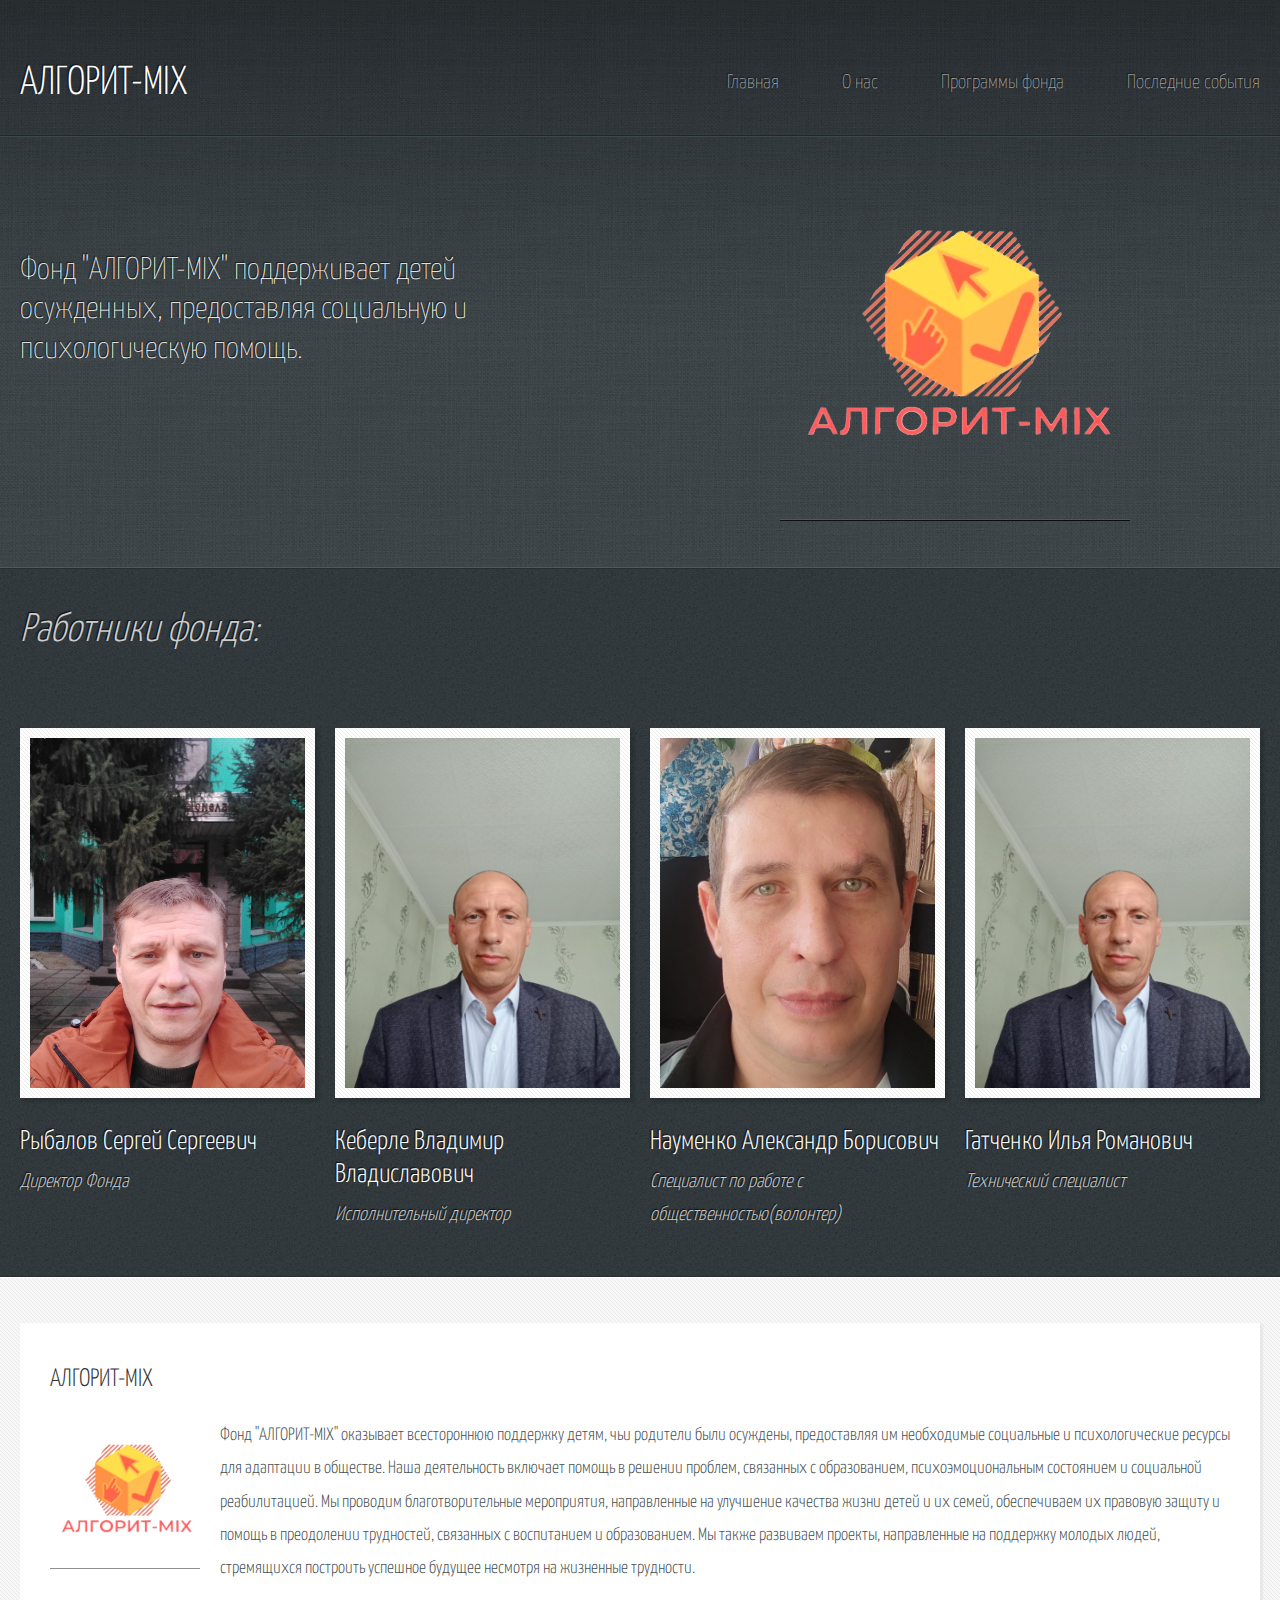
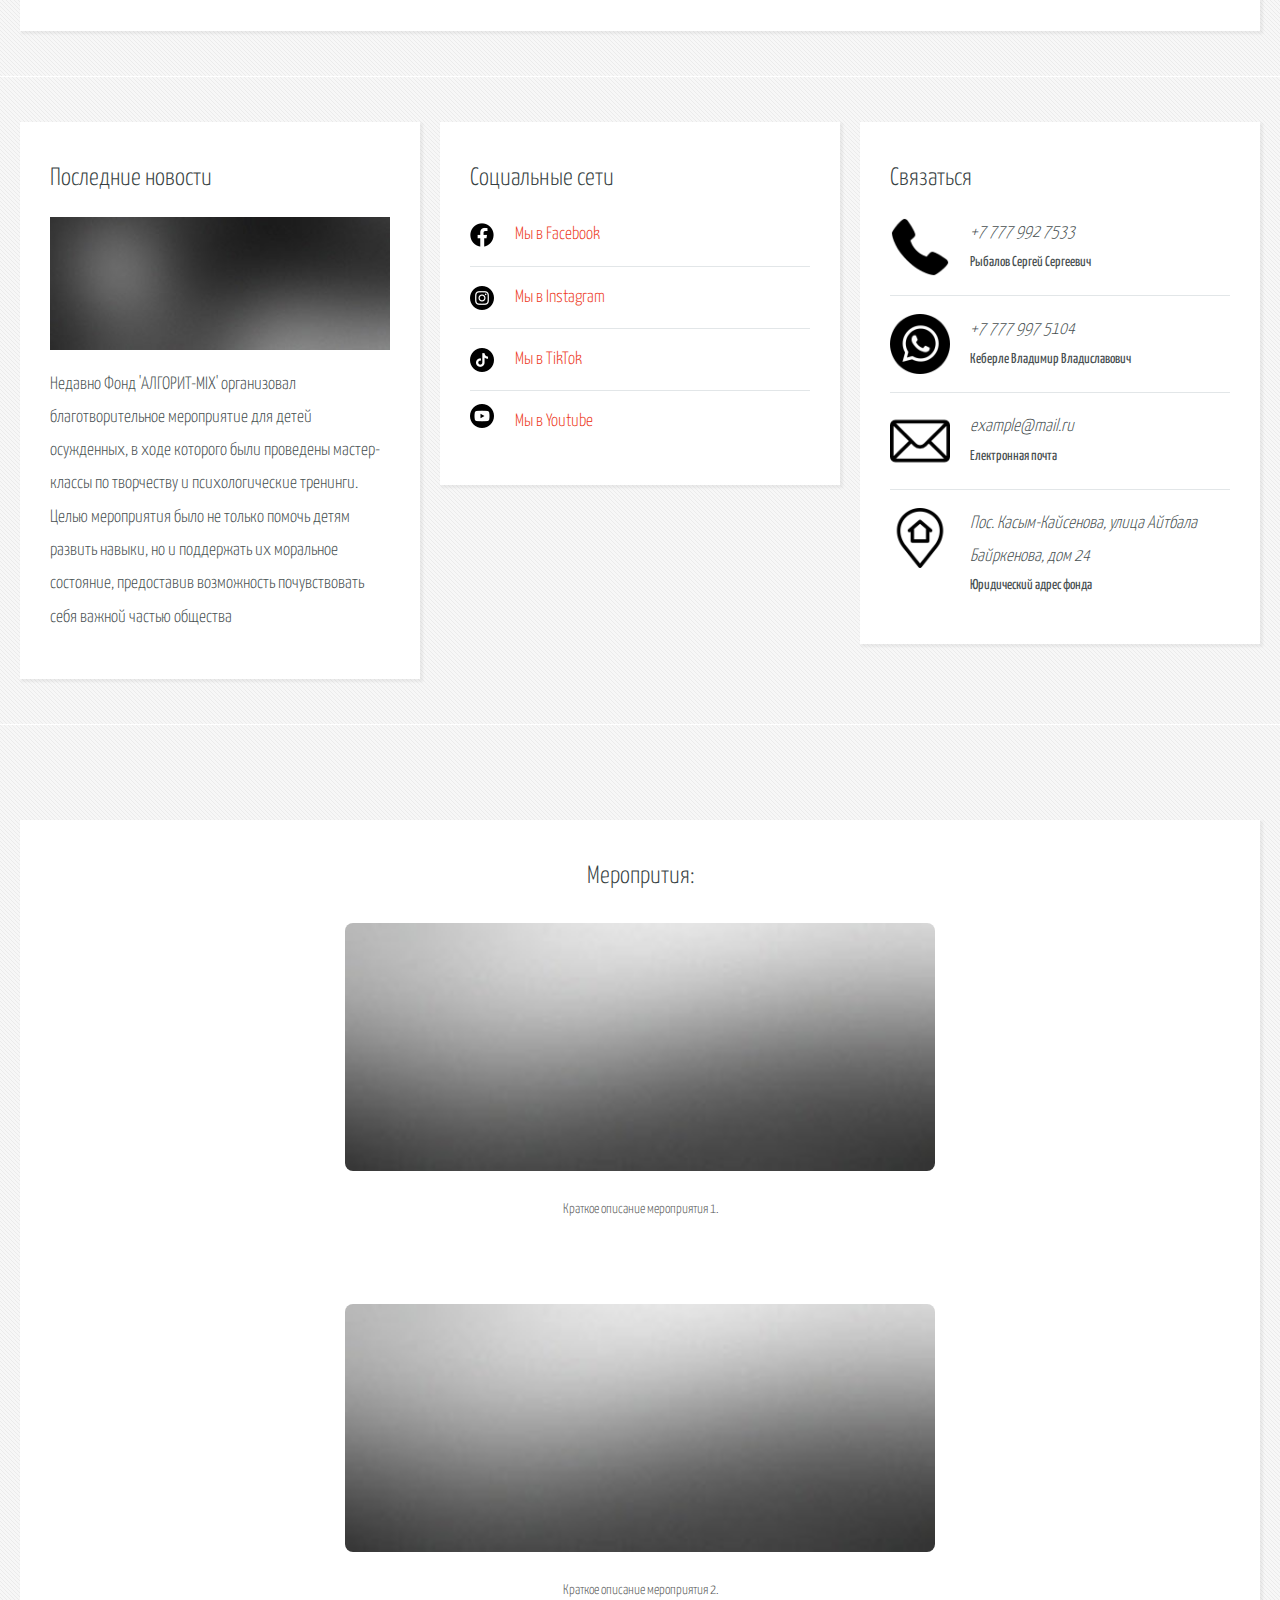
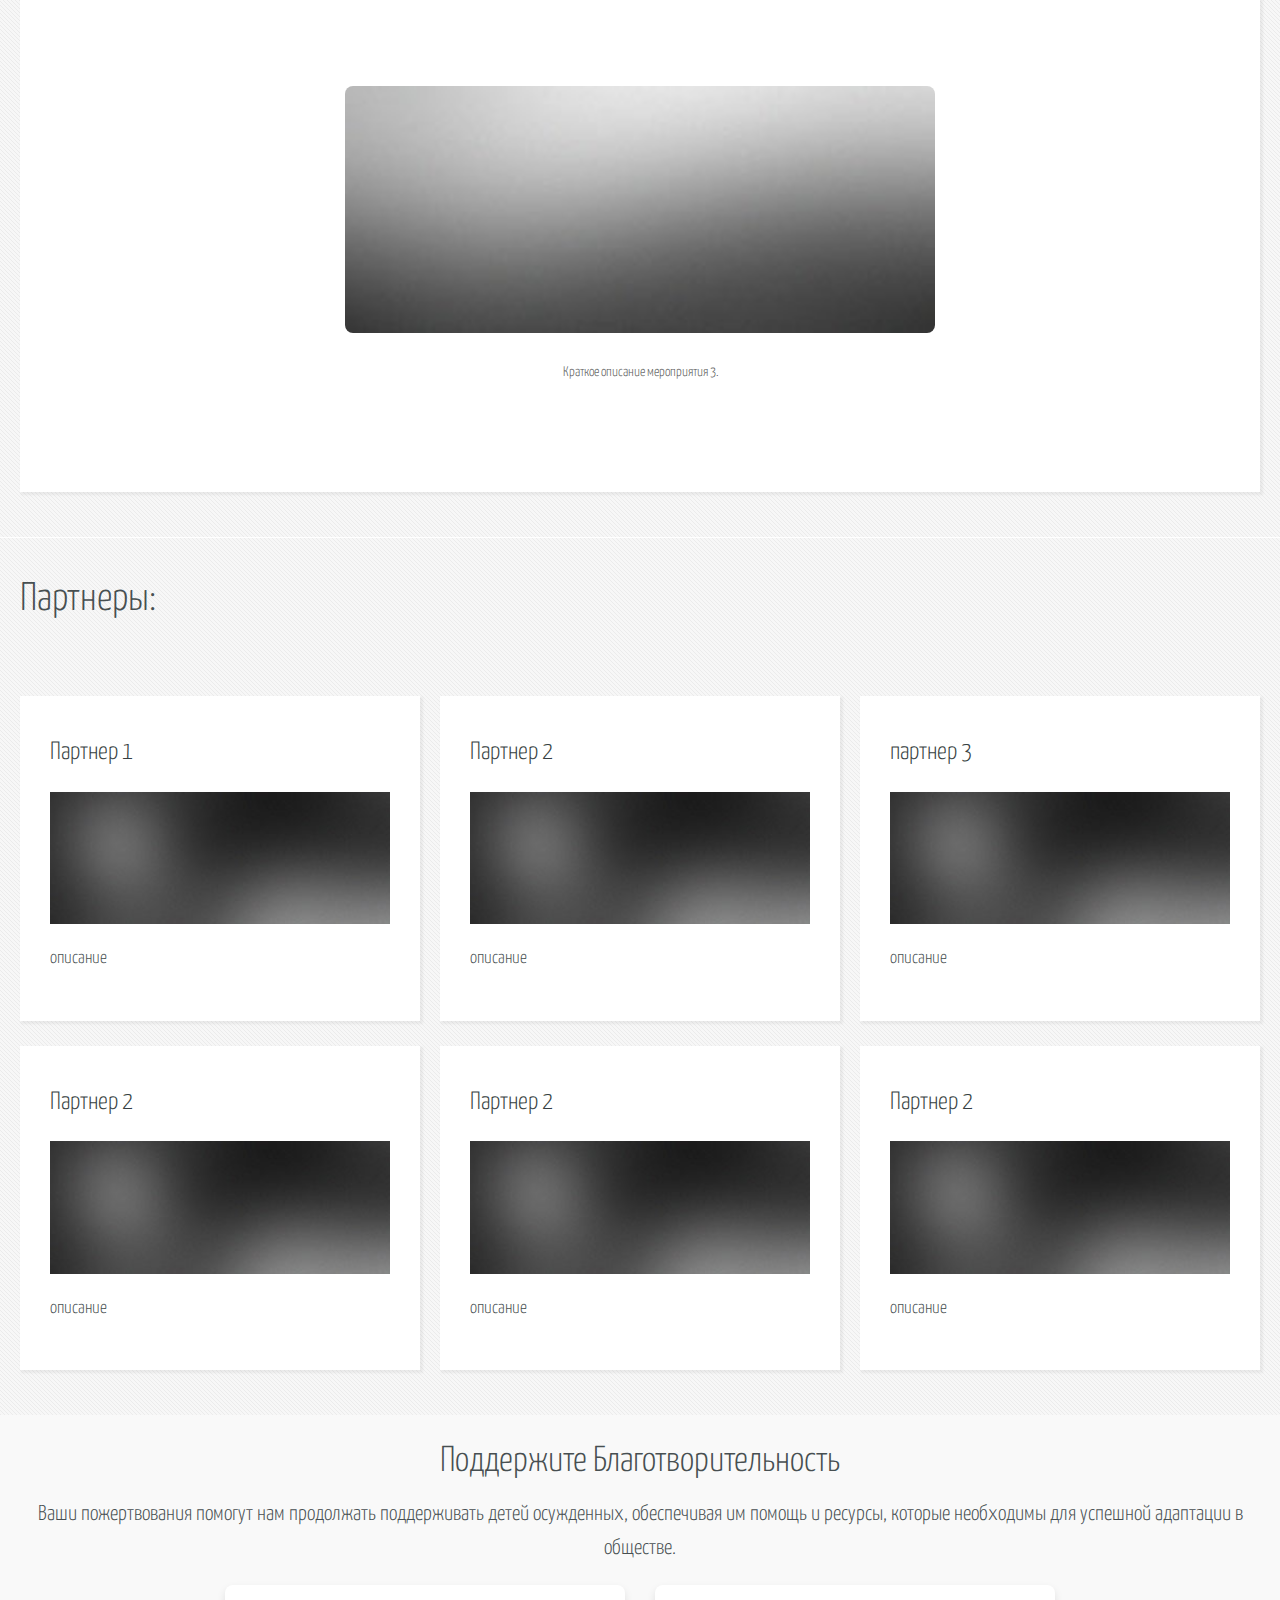
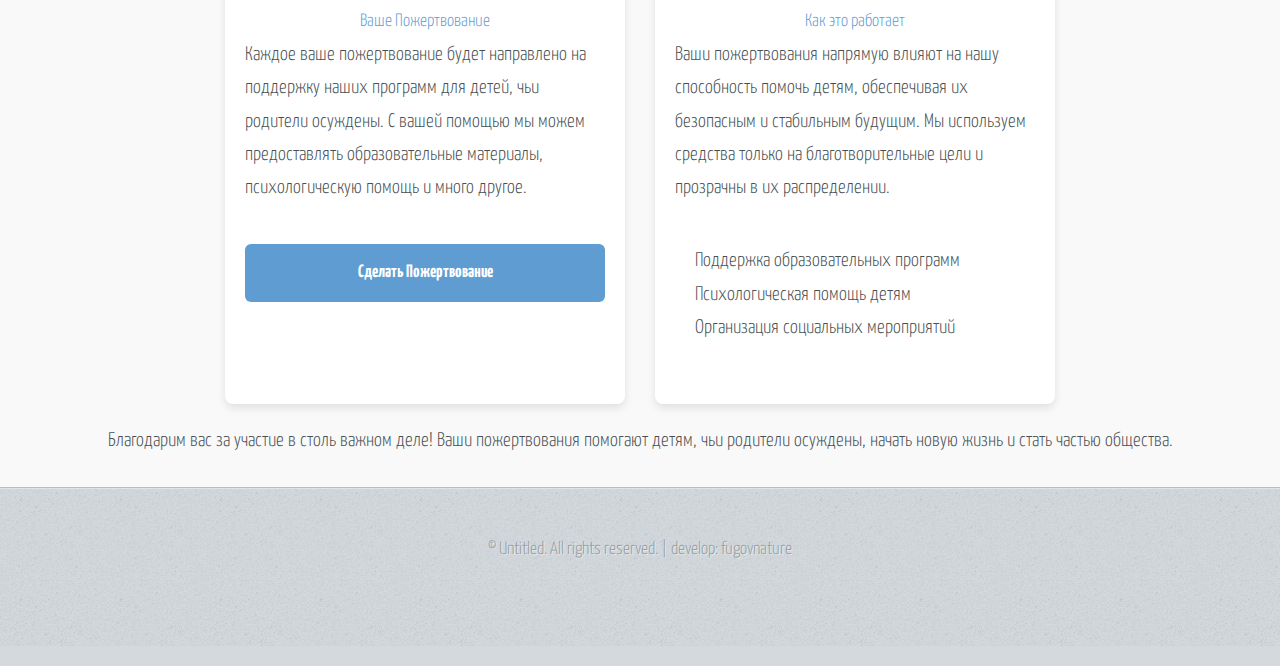
==== index.html @ 7a135ee9 "первый коммит" ====
<!DOCTYPE HTML>

<html>
	<head>
		<title>АЛГОРИТ-MIX</title>
		<meta charset="utf-8" />
		<meta name="viewport" content="width=device-width, initial-scale=1, user-scalable=no" />
		<link rel="stylesheet" href="assets/css/main.css" />
		

		<link rel="icon" href="new/logo.png" type="image/png" />
	</head>
	<body>
		<div id="page-wrapper">

			<!-- Header -->
				<section id="header">
					<div class="container">
						<div class="row">
							<div class="col-12">

								<!-- Logo -->
									<h1><a href="index.html" id="logo">AЛГОРИТ-MIX</a></h1>

								<!-- Nav -->
									<nav id="nav">
										<a href="index.html">Главная</a>
										<a href="about.html">О нас</a>
										
										<a href="prog.html">Программы фонда</a>
										<a href="events.html">Последние события</a>
									</nav>

							</div>
						</div>
					</div>
					<div id="banner">
						<div class="container">
							<div class="row">
								<div class="col-6 col-12-medium">

									<!-- Banner Copy -->
									<p style="margin-top: 80px;"><strong>Фонд "AЛГОРИТ-MIX"</strong> поддерживает детей осужденных, предоставляя социальную и психологическую помощь.</p>
										

								</div>
								<div class="col-6 col-12-medium imp-medium">

									<!-- Banner Image -->
									<img src="new/logo.png" alt="" width="350" height="350" style="margin-left: 130px;"/>

								</div>
							</div>
						</div>
					</div>
				</section>



				

				

			<!-- Features -->
				<section id="features">
					
					<div class="container">
						<p style="font-size: 40px;"><strong>Работники фонда:</strong></p>
						<div class="row">
							<div class="col-3 col-6-medium col-12-small">

								<!-- Feature #1 -->
									<section>
										<a href="#" class="bordered-feature-image"><img src="new/pastor.jpg" alt="" width="300" height="350"/></a>
										<h2>Рыбалов Сергей Сергеевич</h2>
										<p>
											<strong>Директор Фонда</strong>
										</p>
									</section>

							</div>
							<div class="col-3 col-6-medium col-12-small">

								<!-- Feature #2 -->
									<section>
										<a href="#" class="bordered-feature-image"><img src="new/vladimir.jpg" alt="" width="300" height="350" /></a>
										<h2>Кеберле Владимир Владиславович</h2>
										<p>
											<strong>Исполнительный директор</strong>
										</p>
									</section>

							</div>
							<div class="col-3 col-6-medium col-12-small">

								<!-- Feature #3 -->
									<section>
										<a href="#" class="bordered-feature-image"><img src="new/sanya.jpg" alt="" width="300" height="350"/></a>
										<h2>Науменко Александр Борисович</h2>
										<p>
											<strong>Специалист по работе с общественностью(волонтер)</strong>
										</p>
									</section>

							</div>
							<div class="col-3 col-6-medium col-12-small">

								<!-- Feature #4 -->
									<section>
										<a href="#" class="bordered-feature-image"><img src="new/vladimir.jpg" alt="" width="300" height="350"/></a>
										<h2>Гатченко Илья Романович</h2>
										<p>
											<strong>Технический специалист</strong>
										</p>
									</section>

							</div>
						</div>
					</div>
				</section>

				<section id="content">
					<div class="container">
					  <div class="row">
						<div class="col-12">
						  
						  <section>
							<header>
								<h2><a href="https://www.example.com" style="text-decoration: none; color: #333;">AЛГОРИТ-MIX</a></h2>
							  
							</header>
							<p>
							  <img src="new/logo.png" alt="" width="150" height="150" style="float: left; margin-right: 20px; margin-bottom: 10px;" />
							  Фонд <strong>"AЛГОРИТ-MIX" </strong> оказывает всестороннюю поддержку детям, чьи родители были осуждены, предоставляя им необходимые социальные и психологические ресурсы для адаптации в обществе. Наша деятельность включает помощь в решении проблем, связанных с образованием, психоэмоциональным состоянием и социальной реабилитацией. Мы проводим благотворительные мероприятия, направленные на улучшение качества жизни детей и их семей, обеспечиваем их правовую защиту и помощь в преодолении трудностей, связанных с воспитанием и образованием. Мы также развиваем проекты, направленные на поддержку молодых людей, стремящихся построить успешное будущее несмотря на жизненные трудности.
							</p>
							
						  </section>
				  
						</div>
					  </div>
					</div>
				  </section>
				  

			<!-- Content -->
			<section id="content">
				<div class="container">
					<div class="row aln-center">
						<div class="col-4 col-12-small">

							<!-- Box #1 -->
								<section>
									<header>
										<h2>Последние новости</h2>
										
									</header>
									<a href="#" class="feature-image"><img src="images/pic05.jpg" alt="" /></a>
									<p>
										Недавно Фонд 'AЛГОРИТ-MIX' организовал благотворительное мероприятие для детей осужденных, в ходе которого были проведены мастер-классы по творчеству и психологические тренинги. Целью мероприятия было не только помочь детям развить навыки, но и поддержать их моральное состояние, предоставив возможность почувствовать себя важной частью общества
									</p>
								</section>

						</div>
						<div class="col-4 col-6-medium col-12-small">

							<!-- Box #2 -->
								<section>
									<header>
										<h2>Социальные сети</h2>
										
									</header>
									<ul class="check-list">
										<li><a href="https://www.facebook.com/groups/695623854852454/?ref=share&mibextid=KtfwRi" target="_blank">Мы в <strong>Facebook</strong></a></li>
										<li><a href="https://www.instagram.com/algoritmix2024?utm_source=qr&igsh=am1nbTNvanUxZnFy" target="_blank">Мы в <strong>Instagram</strong></a></li>
										<li><a href="https://www.tiktok.com/@.algoritmix?_t=ZM-8tA5lJGpJlG&_r=1" target="_blank">Мы в <strong>TikTok</strong></a></li>
										<li><a href="https://youtube.com/@algorit-mix?si=Yge-P8rpXI583NIE" target="_blank">Мы в <strong>Youtube</strong></a></li>
									</ul>
								</section>

						</div>
						<div class="col-4 col-6-medium col-12-small">

							<!-- Box #3 -->
								<section>
									<header>
										<h2>Cвязаться</h2>
										
									</header>
									<ul class="quote-list">
										<li>
											<img src="assets/css/icon/phone-call (1).png" alt="" />
											<p>+7 777 992 7533</p>
											<span>Рыбалов Сергей Сергеевич</span>
										</li>
										<li>
											<img src="assets/css/icon/whatsapp (1).png" alt="" />
											<p>+7 777 997 5104</p>
											<span>Кеберле Владимир Владиславович</span>
										</li>
										<li>
											<img src="assets/css/icon/mail.png" alt="" />
											<p>example@mail.ru </p>
											<span>Електронная почта</span>
										</li>
										<li>
											<img src="assets/css/icon/address (1).png" alt="" />
											<p>Пос. Касым-Кайсенова, улица Айтбала Байркенова, дом 24 </p>
											<span>Юридический адрес фонда</span>
										</li>
									</ul>
								</section>

						</div>
					</div>
				</div>
			</section>

	
				<section id="content">
					<div class="container">
						<div class="row">
							<div class="col-12">
								
								
								
								<section class="events-section" style="margin-top: 50px;">
									<h2 style="text-align: center; margin-bottom: 30px;">Меропрития:</h2>
									<div class="row">
									  <!-- Мероприятие 1 -->
									  <div class="col-12 col-md-4" style="margin-bottom: 30px;">
										<div class="event" style="text-align: center;">
										  <img src="images/pic04.jpg" class="img-fluid" alt="Мероприятие 1" style="width: 50%; height: auto; border-radius: 8px;">
										  <p style="margin-top: 10px; font-size: 14px; color: #555;">Краткое описание мероприятия 1.</p>
										</div>
									  </div>
								  
									  <!-- Мероприятие 2 -->
									  <div class="col-12 col-md-4" style="margin-bottom: 30px;">
										<div class="event" style="text-align: center;">
										  <img src="images/pic04.jpg" class="img-fluid" alt="Мероприятие 2" style="width: 50%; height: auto; border-radius: 8px;">
										  <p style="margin-top: 10px; font-size: 14px; color: #555;">Краткое описание мероприятия 2.</p>
										</div>
									  </div>
								  
									  <!-- Мероприятие 3 -->
									  <div class="col-12 col-md-4" style="margin-bottom: 30px;">
										<div class="event" style="text-align: center;">
										  <img src="images/pic04.jpg" class="img-fluid" alt="Мероприятие 3" style="width: 50%; height: auto; border-radius: 8px;">
										  <p style="margin-top: 10px; font-size: 14px; color: #555;">Краткое описание мероприятия 3.</p>
										</div>
									  </div>
									</div>
								  </section>
								
							</div>
						</div>
					</div>
				</section>

				<section id="content">
					<div class="container">
						<p style="font-size: 40px;"><strong>Партнеры:</strong></p>
						<div class="row aln-center">
							<div class="col-4 col-12-small">
	
								<!-- Box #1 -->
									<section>
										<header>
											<h2>Партнер 1</h2>
											
										</header>
										<a href="#" class="feature-image"><img src="images/pic05.jpg" alt="" /></a>
										<p>
											описание 
										</p>
									</section>
									<section>
										<header>
											<h2>Партнер 2</h2>
											
										</header>
										<a href="#" class="feature-image"><img src="images/pic05.jpg" alt="" /></a>
										<p>
											описание
										</p>
									</section>
	
							</div>
							<div class="col-4 col-6-medium col-12-small">
	
								<!-- Box #2 -->
									<section>
										<header>
											<h2>Партнер 2</h2>
											
										</header>
										<a href="#" class="feature-image"><img src="images/pic05.jpg" alt="" /></a>
										<p>
											описание
										</p>
									</section>
									<section>
										<header>
											<h2>Партнер 2</h2>
											
										</header>
										<a href="#" class="feature-image"><img src="images/pic05.jpg" alt="" /></a>
										<p>
											описание
										</p>
									</section>
	
							</div>
							<div class="col-4 col-6-medium col-12-small">
	
								<!-- Box #3 -->
								<section>
									<header>
										<h2>партнер 3</h2>
										
									</header>
									<a href="#" class="feature-image"><img src="images/pic05.jpg" alt="" /></a>
									<p>
										описание
									</p>
								</section>
								<section>
									<header>
										<h2>Партнер 2</h2>
										
									</header>
									<a href="#" class="feature-image"><img src="images/pic05.jpg" alt="" /></a>
									<p>
										описание
									</p>
								</section>
	
							</div>
						</div>
					</div>
				</section>

				<section id="donations" style="background-color: #f9f9f9; padding: 30px 0;">
					<div class="container">
					  <div class="row">
						<div class="col-12">
						  <section>
							<header>
							  <h2 style="text-align: center; font-size: 2em; margin-bottom: 20px;">Поддержите Благотворительность</h2>
							</header>
							<p style="text-align: center; font-size: 1.2em; margin-bottom: 20px;">
							  Ваши пожертвования помогут нам продолжать поддерживать детей осужденных, обеспечивая им помощь и ресурсы, которые необходимы для успешной адаптации в обществе.
							</p>
							<div style="display: flex; justify-content: center; gap: 30px; flex-wrap: wrap;">
							  <div style="background-color: #fff; padding: 20px; border-radius: 8px; box-shadow: 0 4px 8px rgba(0, 0, 0, 0.1); max-width: 400px; flex: 1;">
								<h3 style="text-align: center; color: #5e9cd1;">Ваше Пожертвование</h3>
								<p style="font-size: 1.1em;">Каждое ваше пожертвование будет направлено на поддержку наших программ для детей, чьи родители осуждены. С вашей помощью мы можем предоставлять образовательные материалы, психологическую помощь и много другое.</p>
								<a href="donation-link.html" style="display: block; background-color: #5e9cd1; color: #fff; text-align: center; padding: 12px 0; border-radius: 6px; text-decoration: none; font-weight: bold; margin-top: 15px;">
								  Сделать Пожертвование
								</a>
							  </div>
							  <div style="background-color: #fff; padding: 20px; border-radius: 8px; box-shadow: 0 4px 8px rgba(0, 0, 0, 0.1); max-width: 400px; flex: 1;">
								<h3 style="text-align: center; color: #5e9cd1;">Как это работает</h3>
								<p style="font-size: 1.1em;">Ваши пожертвования напрямую влияют на нашу способность помочь детям, обеспечивая их безопасным и стабильным будущим. Мы используем средства только на благотворительные цели и прозрачны в их распределении.</p>
								<ul style="font-size: 1.1em; margin-left: 20px;">
								  <li>Поддержка образовательных программ</li>
								  <li>Психологическая помощь детям</li>
								  <li>Организация социальных мероприятий</li>
								</ul>
							  </div>
							</div>
							<p style="text-align: center; font-size: 1.1em; margin-top: 20px;">
							  Благодарим вас за участие в столь важном деле! Ваши пожертвования помогают детям, чьи родители осуждены, начать новую жизнь и стать частью общества.
							</p>
						  </section>
						</div>
					  </div>
					</div>
				  </section>
				  
				  
			<!-- Copyright -->
				<div id="copyright">
					&copy; Untitled. All rights reserved. | develop: fugovnature
				</div>

		</div>

		<!-- Scripts -->

			<script src="assets/js/jquery.min.js"></script>
			<script src="assets/js/browser.min.js"></script>
			<script src="assets/js/breakpoints.min.js"></script>
			<script src="assets/js/util.js"></script>
			<script src="assets/js/main.js"></script>
			

	</body>
</html>
---- assets/css/main.css ----
@import url("https://fonts.googleapis.com/css?family=Yanone+Kaffeesatz:400,300,200");

/*
	Halcyonic by HTML5 UP
	html5up.net | @ajlkn
	Free for personal and commercial use under the CCA 3.0 license (html5up.net/license)
*/

html, body, div, span, applet, object,
iframe, h1, h2, h3, h4, h5, h6, p, blockquote,
pre, a, abbr, acronym, address, big, cite,
code, del, dfn, em, img, ins, kbd, q, s, samp,
small, strike, strong, sub, sup, tt, var, b,
u, i, center, dl, dt, dd, ol, ul, li, fieldset,
form, label, legend, table, caption, tbody,
tfoot, thead, tr, th, td, article, aside,
canvas, details, embed, figure, figcaption,
footer, header, hgroup, menu, nav, output, ruby,
section, summary, time, mark, audio, video {
	margin: 0;
	padding: 0;
	border: 0;
	font-size: 100%;
	font: inherit;
	vertical-align: baseline;}

article, aside, details, figcaption, figure,
footer, header, hgroup, menu, nav, section {
	display: block;}

body {
	line-height: 1;
}

ol, ul {
	list-style: none;
}

blockquote, q {
	quotes: none;
}

	blockquote:before, blockquote:after, q:before, q:after {
		content: '';
		content: none;
	}

table {
	border-collapse: collapse;
	border-spacing: 0;
}

body {
	-webkit-text-size-adjust: none;
}

mark {
	background-color: transparent;
	color: inherit;
}

input::-moz-focus-inner {
	border: 0;
	padding: 0;
}

input, select, textarea {
	-moz-appearance: none;
	-webkit-appearance: none;
	-ms-appearance: none;
	appearance: none;
}

/* Basic */

	html {
		box-sizing: border-box;
	}

	*, *:before, *:after {
		box-sizing: inherit;
	}

	body {
		background: #D4D9DD url("images/bg03.jpg");
		color: #474f51;
		font-size: 13.5pt;
		font-family: 'Yanone Kaffeesatz';
		line-height: 1.85em;
		font-weight: 300;
	}

	input, textarea, select {
		color: #474f51;
		font-size: 13.5pt;
		font-family: 'Yanone Kaffeesatz';
		line-height: 1.85em;
		font-weight: 300;
	}

	ul, ol, p, dl {
		margin: 0 0 2em 0;
	}

	a {
		text-decoration: underline;
	}

		a:hover {
			text-decoration: none;
		}

	section > :last-child,
	section:last-child,
	.last-child {
		margin-bottom: 0 !important;
	}

/* Container */

	.container {
		margin: 0 auto;
		max-width: 100%;
		width: 1200px;
	}

		@media screen and (max-width: 1680px) {

			.container {
				width: 1200px;
			}

		}

		@media screen and (max-width: 1280px) {

			.container {
				width: calc(100% - 40px);
			}

		}

		@media screen and (max-width: 980px) {

			.container {
				width: calc(100% - 50px);
			}

		}

		@media screen and (max-width: 736px) {

			.container {
				width: calc(100% - 40px);
			}

		}

/* Row */

	.row {
		display: flex;
		flex-wrap: wrap;
		box-sizing: border-box;
		align-items: stretch;
	}

		.row > * {
			box-sizing: border-box;
		}

		.row.gtr-uniform > * > :last-child {
			margin-bottom: 0;
		}

		.row.aln-left {
			justify-content: flex-start;
		}

		.row.aln-center {
			justify-content: center;
		}

		.row.aln-right {
			justify-content: flex-end;
		}

		.row.aln-top {
			align-items: flex-start;
		}

		.row.aln-middle {
			align-items: center;
		}

		.row.aln-bottom {
			align-items: flex-end;
		}

		.row > .imp {
			order: -1;
		}

		.row > .col-1 {
			width: 8.33333%;
		}

		.row > .off-1 {
			margin-left: 8.33333%;
		}

		.row > .col-2 {
			width: 16.66667%;
		}

		.row > .off-2 {
			margin-left: 16.66667%;
		}

		.row > .col-3 {
			width: 25%;
		}

		.row > .off-3 {
			margin-left: 25%;
		}

		.row > .col-4 {
			width: 33.33333%;
		}

		.row > .off-4 {
			margin-left: 33.33333%;
		}

		.row > .col-5 {
			width: 41.66667%;
		}

		.row > .off-5 {
			margin-left: 41.66667%;
		}

		.row > .col-6 {
			width: 50%;
		}

		.row > .off-6 {
			margin-left: 50%;
		}

		.row > .col-7 {
			width: 58.33333%;
		}

		.row > .off-7 {
			margin-left: 58.33333%;
		}

		.row > .col-8 {
			width: 66.66667%;
		}

		.row > .off-8 {
			margin-left: 66.66667%;
		}

		.row > .col-9 {
			width: 75%;
		}

		.row > .off-9 {
			margin-left: 75%;
		}

		.row > .col-10 {
			width: 83.33333%;
		}

		.row > .off-10 {
			margin-left: 83.33333%;
		}

		.row > .col-11 {
			width: 91.66667%;
		}

		.row > .off-11 {
			margin-left: 91.66667%;
		}

		.row > .col-12 {
			width: 100%;
		}

		.row > .off-12 {
			margin-left: 100%;
		}

		.row.gtr-0 {
			margin-top: 0px;
			margin-left: 0px;
		}

			.row.gtr-0 > * {
				padding: 0px 0 0 0px;
			}

			.row.gtr-0.gtr-uniform {
				margin-top: 0px;
			}

				.row.gtr-0.gtr-uniform > * {
					padding-top: 0px;
				}

		.row.gtr-25 {
			margin-top: -6.25px;
			margin-left: -6.25px;
		}

			.row.gtr-25 > * {
				padding: 6.25px 0 0 6.25px;
			}

			.row.gtr-25.gtr-uniform {
				margin-top: -6.25px;
			}

				.row.gtr-25.gtr-uniform > * {
					padding-top: 6.25px;
				}

		.row.gtr-50 {
			margin-top: -12.5px;
			margin-left: -12.5px;
		}

			.row.gtr-50 > * {
				padding: 12.5px 0 0 12.5px;
			}

			.row.gtr-50.gtr-uniform {
				margin-top: -12.5px;
			}

				.row.gtr-50.gtr-uniform > * {
					padding-top: 12.5px;
				}

		.row {
			margin-top: -25px;
			margin-left: -25px;
		}

			.row > * {
				padding: 25px 0 0 25px;
			}

			.row.gtr-uniform {
				margin-top: -25px;
			}

				.row.gtr-uniform > * {
					padding-top: 25px;
				}

		.row.gtr-150 {
			margin-top: -37.5px;
			margin-left: -37.5px;
		}

			.row.gtr-150 > * {
				padding: 37.5px 0 0 37.5px;
			}

			.row.gtr-150.gtr-uniform {
				margin-top: -37.5px;
			}

				.row.gtr-150.gtr-uniform > * {
					padding-top: 37.5px;
				}

		.row.gtr-200 {
			margin-top: -50px;
			margin-left: -50px;
		}

			.row.gtr-200 > * {
				padding: 50px 0 0 50px;
			}

			.row.gtr-200.gtr-uniform {
				margin-top: -50px;
			}

				.row.gtr-200.gtr-uniform > * {
					padding-top: 50px;
				}

		@media screen and (max-width: 1680px) {

			.row {
				display: flex;
				flex-wrap: wrap;
				box-sizing: border-box;
				align-items: stretch;
			}

				.row > * {
					box-sizing: border-box;
				}

				.row.gtr-uniform > * > :last-child {
					margin-bottom: 0;
				}

				.row.aln-left {
					justify-content: flex-start;
				}

				.row.aln-center {
					justify-content: center;
				}

				.row.aln-right {
					justify-content: flex-end;
				}

				.row.aln-top {
					align-items: flex-start;
				}

				.row.aln-middle {
					align-items: center;
				}

				.row.aln-bottom {
					align-items: flex-end;
				}

				.row > .imp-xlarge {
					order: -1;
				}

				.row > .col-1-xlarge {
					width: 8.33333%;
				}

				.row > .off-1-xlarge {
					margin-left: 8.33333%;
				}

				.row > .col-2-xlarge {
					width: 16.66667%;
				}

				.row > .off-2-xlarge {
					margin-left: 16.66667%;
				}

				.row > .col-3-xlarge {
					width: 25%;
				}

				.row > .off-3-xlarge {
					margin-left: 25%;
				}

				.row > .col-4-xlarge {
					width: 33.33333%;
				}

				.row > .off-4-xlarge {
					margin-left: 33.33333%;
				}

				.row > .col-5-xlarge {
					width: 41.66667%;
				}

				.row > .off-5-xlarge {
					margin-left: 41.66667%;
				}

				.row > .col-6-xlarge {
					width: 50%;
				}

				.row > .off-6-xlarge {
					margin-left: 50%;
				}

				.row > .col-7-xlarge {
					width: 58.33333%;
				}

				.row > .off-7-xlarge {
					margin-left: 58.33333%;
				}

				.row > .col-8-xlarge {
					width: 66.66667%;
				}

				.row > .off-8-xlarge {
					margin-left: 66.66667%;
				}

				.row > .col-9-xlarge {
					width: 75%;
				}

				.row > .off-9-xlarge {
					margin-left: 75%;
				}

				.row > .col-10-xlarge {
					width: 83.33333%;
				}

				.row > .off-10-xlarge {
					margin-left: 83.33333%;
				}

				.row > .col-11-xlarge {
					width: 91.66667%;
				}

				.row > .off-11-xlarge {
					margin-left: 91.66667%;
				}

				.row > .col-12-xlarge {
					width: 100%;
				}

				.row > .off-12-xlarge {
					margin-left: 100%;
				}

				.row.gtr-0 {
					margin-top: 0px;
					margin-left: 0px;
				}

					.row.gtr-0 > * {
						padding: 0px 0 0 0px;
					}

					.row.gtr-0.gtr-uniform {
						margin-top: 0px;
					}

						.row.gtr-0.gtr-uniform > * {
							padding-top: 0px;
						}

				.row.gtr-25 {
					margin-top: -6.25px;
					margin-left: -6.25px;
				}

					.row.gtr-25 > * {
						padding: 6.25px 0 0 6.25px;
					}

					.row.gtr-25.gtr-uniform {
						margin-top: -6.25px;
					}

						.row.gtr-25.gtr-uniform > * {
							padding-top: 6.25px;
						}

				.row.gtr-50 {
					margin-top: -12.5px;
					margin-left: -12.5px;
				}

					.row.gtr-50 > * {
						padding: 12.5px 0 0 12.5px;
					}

					.row.gtr-50.gtr-uniform {
						margin-top: -12.5px;
					}

						.row.gtr-50.gtr-uniform > * {
							padding-top: 12.5px;
						}

				.row {
					margin-top: -25px;
					margin-left: -25px;
				}

					.row > * {
						padding: 25px 0 0 25px;
					}

					.row.gtr-uniform {
						margin-top: -25px;
					}

						.row.gtr-uniform > * {
							padding-top: 25px;
						}

				.row.gtr-150 {
					margin-top: -37.5px;
					margin-left: -37.5px;
				}

					.row.gtr-150 > * {
						padding: 37.5px 0 0 37.5px;
					}

					.row.gtr-150.gtr-uniform {
						margin-top: -37.5px;
					}

						.row.gtr-150.gtr-uniform > * {
							padding-top: 37.5px;
						}

				.row.gtr-200 {
					margin-top: -50px;
					margin-left: -50px;
				}

					.row.gtr-200 > * {
						padding: 50px 0 0 50px;
					}

					.row.gtr-200.gtr-uniform {
						margin-top: -50px;
					}

						.row.gtr-200.gtr-uniform > * {
							padding-top: 50px;
						}

		}

		@media screen and (max-width: 1280px) {

			.row {
				display: flex;
				flex-wrap: wrap;
				box-sizing: border-box;
				align-items: stretch;
			}

				.row > * {
					box-sizing: border-box;
				}

				.row.gtr-uniform > * > :last-child {
					margin-bottom: 0;
				}

				.row.aln-left {
					justify-content: flex-start;
				}

				.row.aln-center {
					justify-content: center;
				}

				.row.aln-right {
					justify-content: flex-end;
				}

				.row.aln-top {
					align-items: flex-start;
				}

				.row.aln-middle {
					align-items: center;
				}

				.row.aln-bottom {
					align-items: flex-end;
				}

				.row > .imp-large {
					order: -1;
				}

				.row > .col-1-large {
					width: 8.33333%;
				}

				.row > .off-1-large {
					margin-left: 8.33333%;
				}

				.row > .col-2-large {
					width: 16.66667%;
				}

				.row > .off-2-large {
					margin-left: 16.66667%;
				}

				.row > .col-3-large {
					width: 25%;
				}

				.row > .off-3-large {
					margin-left: 25%;
				}

				.row > .col-4-large {
					width: 33.33333%;
				}

				.row > .off-4-large {
					margin-left: 33.33333%;
				}

				.row > .col-5-large {
					width: 41.66667%;
				}

				.row > .off-5-large {
					margin-left: 41.66667%;
				}

				.row > .col-6-large {
					width: 50%;
				}

				.row > .off-6-large {
					margin-left: 50%;
				}

				.row > .col-7-large {
					width: 58.33333%;
				}

				.row > .off-7-large {
					margin-left: 58.33333%;
				}

				.row > .col-8-large {
					width: 66.66667%;
				}

				.row > .off-8-large {
					margin-left: 66.66667%;
				}

				.row > .col-9-large {
					width: 75%;
				}

				.row > .off-9-large {
					margin-left: 75%;
				}

				.row > .col-10-large {
					width: 83.33333%;
				}

				.row > .off-10-large {
					margin-left: 83.33333%;
				}

				.row > .col-11-large {
					width: 91.66667%;
				}

				.row > .off-11-large {
					margin-left: 91.66667%;
				}

				.row > .col-12-large {
					width: 100%;
				}

				.row > .off-12-large {
					margin-left: 100%;
				}

				.row.gtr-0 {
					margin-top: 0px;
					margin-left: 0px;
				}

					.row.gtr-0 > * {
						padding: 0px 0 0 0px;
					}

					.row.gtr-0.gtr-uniform {
						margin-top: 0px;
					}

						.row.gtr-0.gtr-uniform > * {
							padding-top: 0px;
						}

				.row.gtr-25 {
					margin-top: -5px;
					margin-left: -5px;
				}

					.row.gtr-25 > * {
						padding: 5px 0 0 5px;
					}

					.row.gtr-25.gtr-uniform {
						margin-top: -5px;
					}

						.row.gtr-25.gtr-uniform > * {
							padding-top: 5px;
						}

				.row.gtr-50 {
					margin-top: -10px;
					margin-left: -10px;
				}

					.row.gtr-50 > * {
						padding: 10px 0 0 10px;
					}

					.row.gtr-50.gtr-uniform {
						margin-top: -10px;
					}

						.row.gtr-50.gtr-uniform > * {
							padding-top: 10px;
						}

				.row {
					margin-top: -20px;
					margin-left: -20px;
				}

					.row > * {
						padding: 20px 0 0 20px;
					}

					.row.gtr-uniform {
						margin-top: -20px;
					}

						.row.gtr-uniform > * {
							padding-top: 20px;
						}

				.row.gtr-150 {
					margin-top: -30px;
					margin-left: -30px;
				}

					.row.gtr-150 > * {
						padding: 30px 0 0 30px;
					}

					.row.gtr-150.gtr-uniform {
						margin-top: -30px;
					}

						.row.gtr-150.gtr-uniform > * {
							padding-top: 30px;
						}

				.row.gtr-200 {
					margin-top: -40px;
					margin-left: -40px;
				}

					.row.gtr-200 > * {
						padding: 40px 0 0 40px;
					}

					.row.gtr-200.gtr-uniform {
						margin-top: -40px;
					}

						.row.gtr-200.gtr-uniform > * {
							padding-top: 40px;
						}

		}

		@media screen and (max-width: 980px) {

			.row {
				display: flex;
				flex-wrap: wrap;
				box-sizing: border-box;
				align-items: stretch;
			}

				.row > * {
					box-sizing: border-box;
				}

				.row.gtr-uniform > * > :last-child {
					margin-bottom: 0;
				}

				.row.aln-left {
					justify-content: flex-start;
				}

				.row.aln-center {
					justify-content: center;
				}

				.row.aln-right {
					justify-content: flex-end;
				}

				.row.aln-top {
					align-items: flex-start;
				}

				.row.aln-middle {
					align-items: center;
				}

				.row.aln-bottom {
					align-items: flex-end;
				}

				.row > .imp-medium {
					order: -1;
				}

				.row > .col-1-medium {
					width: 8.33333%;
				}

				.row > .off-1-medium {
					margin-left: 8.33333%;
				}

				.row > .col-2-medium {
					width: 16.66667%;
				}

				.row > .off-2-medium {
					margin-left: 16.66667%;
				}

				.row > .col-3-medium {
					width: 25%;
				}

				.row > .off-3-medium {
					margin-left: 25%;
				}

				.row > .col-4-medium {
					width: 33.33333%;
				}

				.row > .off-4-medium {
					margin-left: 33.33333%;
				}

				.row > .col-5-medium {
					width: 41.66667%;
				}

				.row > .off-5-medium {
					margin-left: 41.66667%;
				}

				.row > .col-6-medium {
					width: 50%;
				}

				.row > .off-6-medium {
					margin-left: 50%;
				}

				.row > .col-7-medium {
					width: 58.33333%;
				}

				.row > .off-7-medium {
					margin-left: 58.33333%;
				}

				.row > .col-8-medium {
					width: 66.66667%;
				}

				.row > .off-8-medium {
					margin-left: 66.66667%;
				}

				.row > .col-9-medium {
					width: 75%;
				}

				.row > .off-9-medium {
					margin-left: 75%;
				}

				.row > .col-10-medium {
					width: 83.33333%;
				}

				.row > .off-10-medium {
					margin-left: 83.33333%;
				}

				.row > .col-11-medium {
					width: 91.66667%;
				}

				.row > .off-11-medium {
					margin-left: 91.66667%;
				}

				.row > .col-12-medium {
					width: 100%;
				}

				.row > .off-12-medium {
					margin-left: 100%;
				}

				.row.gtr-0 {
					margin-top: 0px;
					margin-left: 0px;
				}

					.row.gtr-0 > * {
						padding: 0px 0 0 0px;
					}

					.row.gtr-0.gtr-uniform {
						margin-top: 0px;
					}

						.row.gtr-0.gtr-uniform > * {
							padding-top: 0px;
						}

				.row.gtr-25 {
					margin-top: -6.25px;
					margin-left: -6.25px;
				}

					.row.gtr-25 > * {
						padding: 6.25px 0 0 6.25px;
					}

					.row.gtr-25.gtr-uniform {
						margin-top: -6.25px;
					}

						.row.gtr-25.gtr-uniform > * {
							padding-top: 6.25px;
						}

				.row.gtr-50 {
					margin-top: -12.5px;
					margin-left: -12.5px;
				}

					.row.gtr-50 > * {
						padding: 12.5px 0 0 12.5px;
					}

					.row.gtr-50.gtr-uniform {
						margin-top: -12.5px;
					}

						.row.gtr-50.gtr-uniform > * {
							padding-top: 12.5px;
						}

				.row {
					margin-top: -25px;
					margin-left: -25px;
				}

					.row > * {
						padding: 25px 0 0 25px;
					}

					.row.gtr-uniform {
						margin-top: -25px;
					}

						.row.gtr-uniform > * {
							padding-top: 25px;
						}

				.row.gtr-150 {
					margin-top: -37.5px;
					margin-left: -37.5px;
				}

					.row.gtr-150 > * {
						padding: 37.5px 0 0 37.5px;
					}

					.row.gtr-150.gtr-uniform {
						margin-top: -37.5px;
					}

						.row.gtr-150.gtr-uniform > * {
							padding-top: 37.5px;
						}

				.row.gtr-200 {
					margin-top: -50px;
					margin-left: -50px;
				}

					.row.gtr-200 > * {
						padding: 50px 0 0 50px;
					}

					.row.gtr-200.gtr-uniform {
						margin-top: -50px;
					}

						.row.gtr-200.gtr-uniform > * {
							padding-top: 50px;
						}

		}

		@media screen and (max-width: 736px) {

			.row {
				display: flex;
				flex-wrap: wrap;
				box-sizing: border-box;
				align-items: stretch;
			}

				.row > * {
					box-sizing: border-box;
				}

				.row.gtr-uniform > * > :last-child {
					margin-bottom: 0;
				}

				.row.aln-left {
					justify-content: flex-start;
				}

				.row.aln-center {
					justify-content: center;
				}

				.row.aln-right {
					justify-content: flex-end;
				}

				.row.aln-top {
					align-items: flex-start;
				}

				.row.aln-middle {
					align-items: center;
				}

				.row.aln-bottom {
					align-items: flex-end;
				}

				.row > .imp-small {
					order: -1;
				}

				.row > .col-1-small {
					width: 8.33333%;
				}

				.row > .off-1-small {
					margin-left: 8.33333%;
				}

				.row > .col-2-small {
					width: 16.66667%;
				}

				.row > .off-2-small {
					margin-left: 16.66667%;
				}

				.row > .col-3-small {
					width: 25%;
				}

				.row > .off-3-small {
					margin-left: 25%;
				}

				.row > .col-4-small {
					width: 33.33333%;
				}

				.row > .off-4-small {
					margin-left: 33.33333%;
				}

				.row > .col-5-small {
					width: 41.66667%;
				}

				.row > .off-5-small {
					margin-left: 41.66667%;
				}

				.row > .col-6-small {
					width: 50%;
				}

				.row > .off-6-small {
					margin-left: 50%;
				}

				.row > .col-7-small {
					width: 58.33333%;
				}

				.row > .off-7-small {
					margin-left: 58.33333%;
				}

				.row > .col-8-small {
					width: 66.66667%;
				}

				.row > .off-8-small {
					margin-left: 66.66667%;
				}

				.row > .col-9-small {
					width: 75%;
				}

				.row > .off-9-small {
					margin-left: 75%;
				}

				.row > .col-10-small {
					width: 83.33333%;
				}

				.row > .off-10-small {
					margin-left: 83.33333%;
				}

				.row > .col-11-small {
					width: 91.66667%;
				}

				.row > .off-11-small {
					margin-left: 91.66667%;
				}

				.row > .col-12-small {
					width: 100%;
				}

				.row > .off-12-small {
					margin-left: 100%;
				}

				.row.gtr-0 {
					margin-top: 0px;
					margin-left: 0px;
				}

					.row.gtr-0 > * {
						padding: 0px 0 0 0px;
					}

					.row.gtr-0.gtr-uniform {
						margin-top: 0px;
					}

						.row.gtr-0.gtr-uniform > * {
							padding-top: 0px;
						}

				.row.gtr-25 {
					margin-top: -5px;
					margin-left: -5px;
				}

					.row.gtr-25 > * {
						padding: 5px 0 0 5px;
					}

					.row.gtr-25.gtr-uniform {
						margin-top: -5px;
					}

						.row.gtr-25.gtr-uniform > * {
							padding-top: 5px;
						}

				.row.gtr-50 {
					margin-top: -10px;
					margin-left: -10px;
				}

					.row.gtr-50 > * {
						padding: 10px 0 0 10px;
					}

					.row.gtr-50.gtr-uniform {
						margin-top: -10px;
					}

						.row.gtr-50.gtr-uniform > * {
							padding-top: 10px;
						}

				.row {
					margin-top: -20px;
					margin-left: -20px;
				}

					.row > * {
						padding: 20px 0 0 20px;
					}

					.row.gtr-uniform {
						margin-top: -20px;
					}

						.row.gtr-uniform > * {
							padding-top: 20px;
						}

				.row.gtr-150 {
					margin-top: -30px;
					margin-left: -30px;
				}

					.row.gtr-150 > * {
						padding: 30px 0 0 30px;
					}

					.row.gtr-150.gtr-uniform {
						margin-top: -30px;
					}

						.row.gtr-150.gtr-uniform > * {
							padding-top: 30px;
						}

				.row.gtr-200 {
					margin-top: -40px;
					margin-left: -40px;
				}

					.row.gtr-200 > * {
						padding: 40px 0 0 40px;
					}

					.row.gtr-200.gtr-uniform {
						margin-top: -40px;
					}

						.row.gtr-200.gtr-uniform > * {
							padding-top: 40px;
						}

		}

/* Multi-use */

	.link-list li {
		padding: 0.2em 0 0.2em 0;
	}

		.link-list li:first-child {
			padding-top: 0 !important;
			border-top: 0 !important;
		}

		.link-list li:last-child {
			padding-bottom: 0 !important;
			border-bottom: 0 !important;
		}

	.quote-list li {
		padding: 1em 0 1em 0;
		overflow: hidden;
	}

		.quote-list li:first-child {
			padding-top: 0 !important;
			border-top: 0 !important;
		}

		.quote-list li:last-child {
			padding-bottom: 0 !important;
			border-bottom: 0 !important;
		}

		.quote-list li img {
			float: left;
		}

		.quote-list li p {
			margin: 0 0 0 90px;
			font-size: 1.2em;
			font-style: italic;
		}

		.quote-list li span {
			display: block;
			margin-left: 90px;
			font-size: 0.9em;
			font-weight: 400;
		}

		.check-list li {
			padding: 0.7em 0 0.7em 45px;
			font-size: 1.2em;
			background-repeat: no-repeat;
			background-position: left center; /* Позиционируем иконку слева */
			background-size: 24px 24px; /* Размер иконки (можно настроить в зависимости от нужного размера) */
		}
		
		.check-list li:nth-child(1) {
			background-image: url("icon/facebook.png");
		}
		
		.check-list li:nth-child(2) {
			background-image: url("icon/instagram.png");
		}
		
		.check-list li:nth-child(3) {
			background-image: url("icon/tiktok.png");
		}

		.check-list li:nth-child(4) {
			background-image: url("icon/youtube.png");
		}
		
		.check-list li:first-child {
			padding-top: 0 !important;
			border-top: 0 !important;
			background-position: 0 0.3em;
		}
		
		.check-list li:last-child {
			padding-bottom: 0 !important;
			border-bottom: 0 !important;
		}
		.check-list a {
			text-decoration: none; /* Убираем подчеркивание */
			color: inherit; /* Наследуем цвет от родительского элемента */
		}
		
		.check-list a:hover {
			text-decoration: underline; /* Добавляем подчеркивание при наведении */
		}

	.feature-image {
		display: block;
		margin: 0 0 2em 0;
		outline: 0;
	}

		.feature-image img {
			display: block;
			width: 100%;
		}

	.bordered-feature-image {
		display: block;
		background: #fff url("images/bg04.png");
		padding: 10px;
		box-shadow: 3px 3px 3px 1px rgba(0, 0, 0, 0.15);
		margin: 0 0 1.5em 0;
		outline: 0;
	}

		.bordered-feature-image img {
			display: block;
			width: 100%;
		}

	.button-large {
		background-image: -moz-linear-gradient(top, #ed391b, #ce1a00);
		background-image: -webkit-linear-gradient(top, #ed391b, #ce1a00);
		background-image: -ms-linear-gradient(top, #ed391b, #ce1a00);
		background-image: linear-gradient(top, #ed391b, #ce1a00);
		display: inline-block;
		background-color: #ed391b;
		color: #fff;
		text-decoration: none;
		font-size: 1.75em;
		height: 2em;
		line-height: 2.125em;
		font-weight: 300;
		padding: 0 45px;
		outline: 0;
		border-radius: 10px;
		box-shadow: inset 0px 0px 0px 1px rgba(0, 0, 0, 0.75), inset 0px 2px 0px 0px rgba(255, 192, 192, 0.5), inset 0px 0px 0px 2px rgba(255, 96, 96, 0.85), 3px 3px 3px 1px rgba(0, 0, 0, 0.15);
		text-shadow: -1px -1px 1px rgba(0, 0, 0, 0.5);
	}

		.button-large:hover {
			background-image: -moz-linear-gradient(top, #fd492b, #de2a10);
			background-image: -webkit-linear-gradient(top, #fd492b, #de2a10);
			background-image: -ms-linear-gradient(top, #fd492b, #de2a10);
			background-image: linear-gradient(top, #fd492b, #de2a10);
			background-color: #fd492b;
			box-shadow: inset 0px 0px 0px 1px rgba(0, 0, 0, 0.75), inset 0px 2px 0px 0px rgba(255, 192, 192, 0.5), inset 0px 0px 0px 2px rgba(255, 96, 96, 0.85), 3px 3px 3px 1px rgba(0, 0, 0, 0.15);
		}

		.button-large:active {
			background-image: -moz-linear-gradient(top, #ce1a00, #ed391b);
			background-image: -webkit-linear-gradient(top, #ce1a00, #ed391b);
			background-image: -ms-linear-gradient(top, #ce1a00, #ed391b);
			background-image: linear-gradient(top, #ce1a00, #ed391b);
			background-color: #ce1a00;
			box-shadow: inset 0px 0px 0px 1px rgba(0, 0, 0, 0.75), inset 0px 2px 0px 0px rgba(255, 192, 192, 0.5), inset 0px 0px 0px 2px rgba(255, 96, 96, 0.85), 3px 3px 3px 1px rgba(0, 0, 0, 0.15);
		}

/* Header */

	#header {
		position: relative;
		background: #3B4346 url("images/bg01.jpg");
		border-bottom: solid 1px #272d30;
		box-shadow: inset 0px -1px 0px 0px #51575a;
		text-shadow: -1px -1px 1px rgba(0, 0, 0, 0.75);
	}

		#header > .container {
			position: relative;
			min-height: 155px;
		}

		#header h1 {
			position: absolute;
			left: 0;
			bottom: 35px;
			font-size: 2.75em;
		}

			#header h1 a {
				color: #fff;
				text-decoration: none;
			}

		#header nav {
			position: absolute;
			right: 0;
			bottom: 35px;
			font-weight: 200;
		}

			#header nav a {
				color: #c6c8c8;
				text-decoration: none;
				font-size: 1.4em;
				margin-left: 60px;
				outline: 0;
			}

				#header nav a:hover {
					color: #f6f8f8;
				}

		.subpage #header > .container {
			height: 155px;
		}

/* Banner */

	#banner {
		border-top: solid 1px #222628;
		box-shadow: inset 0px 1px 0px 0px #3e484a;
		padding: 35px 0 35px 0;
		color: #fff;
	}

		#banner .bordered-feature-image {
			margin-bottom: 0;
		}

		#banner p {
			font-size: 2em;
			font-weight: 200;
			line-height: 1.25em;
			padding-right: 1em;
			margin: 0 0 1em 0;
		}

/* Features */

	#features {
		background: #353D40 url("images/bg02.jpg");
		border-bottom: solid 1px #272e31;
		padding: 45px 0 45px 0;
		text-shadow: -1px -1px 1px rgba(0, 0, 0, 0.75);
		color: #a0a8ab;
	}

		#features h2 {
			font-size: 1.5em;
			color: #fff;
			margin: 0 0 0.25em 0;
		}

		#features a {
			color: #e0e8eb;
		}

		#features strong {
			color: #ccc;
		}

		#features p {
			font-size: 1.1em;
			font-style: italic;
		}

/* Content */

	#content {
		background: #f7f7f7 url("images/bg04.png");
		border-top: solid 1px #fff;
		padding: 45px 0 45px 0;
	}

		#content section {
			background: #fff;
			padding: 40px 30px 45px 30px;
			box-shadow: 2px 2px 2px 1px rgba(128, 128, 128, 0.1);
			margin: 0 0 25px 0;
		}

		#content h2 {
			font-size: 1.8em;
			color: #373f42;
			margin: 0 0 0.25em 0;
		}

		#content h3 {
			color: #96a9b5;
			font-size: 1.25em;
		}

		#content a {
			color: #ED391B;
		}

		#content header {
			margin: 0 0 2em 0;
		}

		#content .quote-list li {
			border-bottom: solid 1px #e2e6e8;
		}

		#content .link-list li {
			border-bottom: solid 1px #e2e6e8;
		}

		#content .check-list li {
			border-bottom: solid 1px #e2e6e8;
		}

/* Footer */

	#footer {
		padding: 45px 0 45px 0;
		text-shadow: 1px 1px 1px white;
		color: #546b76;
		text-shadow: 1px 1px 0px rgba(255, 255, 255, 0.5);
	}

		#footer h2 {
			font-size: 1.25em;
			color: #212f35;
			margin: 0 0 1em 0;
		}

		#footer a {
			color: #546b76;
		}

		#footer .quote-list li {
			border-top: solid 1px #e0e4e6;
			border-bottom: solid 1px #b5bec3;
		}

		#footer .link-list li {
			border-top: solid 1px #e0e4e6;
			border-bottom: solid 1px #b5bec3;
		}

		#footer .check-list li {
			border-top: solid 1px #e0e4e6;
			border-bottom: solid 1px #b5bec3;
		}

/* Copyright */

	#copyright {
		border-top: solid 1px #b5bec3;
		box-shadow: inset 0px 1px 0px 0px #e0e4e7;
		text-align: center;
		padding: 45px 0 80px 0;
		color: #8d9ca3;
		text-shadow: 1px 1px 0px rgba(255, 255, 255, 0.5);
	}

		#copyright a {
			color: #8d9ca3;
		}

/* Large */

	@media screen and (max-width: 1280px) {

		/* Multi-use */

			.check-list li {
				font-size: 1em;
				line-height: 2em;
			}

			.quote-list li {
				padding: 1em 0 1em 0;
			}

				.quote-list li img {
					width: 60px;
				}

				.quote-list li p {
					margin: 0 0 0 80px;
					font-size: 1em;
					font-style: italic;
					line-height: 1.8em;
				}

				.quote-list li span {
					display: block;
					margin-left: 80px;
					font-size: 0.8em;
					font-weight: 400;
					line-height: 1.8em;
				}

			.feature-image {
				margin: 0 0 1em 0;
			}

			.button-large {
				font-size: 1.5em;
			}

		/* Banner */

			#banner p {
				font-size: 1.75em;
			}

		/* Header */

			#header h1 {
				font-size: 2.25em;
			}

			#header nav a {
				font-size: 1.1em;
			}

		/* Content */

			#content h2 {
				font-size: 1.4em;
			}

			#content h3 {
				font-size: 1.1em;
			}

			#content header {
				margin: 0 0 1.25em 0;
			}

	}

/* Medium */

	#navPanel, #titleBar {
		display: none;
	}

	@media screen and (max-width: 980px) {

		/* Basic */

			html, body {
				overflow-x: hidden;
			}

		/* Header */

			#header {
				text-align: center;
			}

				#header > .container:first-child {
					display: none;
				}

		/* Content */

			#content {
				padding: 25px 0;
			}

		/* Nav */

			#page-wrapper {
				-moz-backface-visibility: hidden;
				-webkit-backface-visibility: hidden;
				-ms-backface-visibility: hidden;
				backface-visibility: hidden;
				-moz-transition: -moz-transform 0.5s ease;
				-webkit-transition: -webkit-transform 0.5s ease;
				-ms-transition: -ms-transform 0.5s ease;
				transition: transform 0.5s ease;
				padding-bottom: 1px;
				padding-top: 44px;
			}

			#titleBar {
				-moz-backface-visibility: hidden;
				-webkit-backface-visibility: hidden;
				-ms-backface-visibility: hidden;
				backface-visibility: hidden;
				-moz-transition: -moz-transform 0.5s ease;
				-webkit-transition: -webkit-transform 0.5s ease;
				-ms-transition: -ms-transform 0.5s ease;
				transition: transform 0.5s ease;
				display: block;
				height: 44px;
				left: 0;
				position: fixed;
				top: 0;
				width: 100%;
				z-index: 10001;
				color: #fff;
				background: url("images/bg04.jpg");
				box-shadow: inset 0px -20px 70px 0px rgba(200, 220, 245, 0.1), inset 0px -1px 0px 0px rgba(255, 255, 255, 0.1), 0px 1px 7px 0px rgba(0, 0, 0, 0.6);
				text-shadow: -1px -1px 1px rgba(0, 0, 0, 0.75);
			}

				#titleBar .title {
					display: block;
					text-align: center;
					font-size: 1.2em;
					font-weight: 400;
					line-height: 48px;
				}

				#titleBar .toggle {
					position: absolute;
					left: 0;
					top: 0;
					width: 80px;
					height: 60px;
				}

					#titleBar .toggle:after {
						content: '';
						display: block;
						position: absolute;
						top: 6px;
						left: 6px;
						color: #fff;
						background: rgba(255, 255, 255, 0.025);
						box-shadow: inset 0px 1px 0px 0px rgba(255, 255, 255, 0.1), inset 0px 0px 0px 1px rgba(255, 255, 255, 0.05), inset 0px -8px 10px 0px rgba(0, 0, 0, 0.15), 0px 1px 2px 0px rgba(0, 0, 0, 0.25);
						text-shadow: -1px -1px 1px black;
						width: 49px;
						height: 31px;
						border-radius: 8px;
					}

					#titleBar .toggle:before {
						content: '';
						position: absolute;
						width: 20px;
						height: 30px;
						background: url("images/mobileUI-site-nav-opener-bg.svg");
						top: 15px;
						left: 20px;
						z-index: 1;
						opacity: 0.25;
					}

					#titleBar .toggle:active:after {
						background: rgba(255, 255, 255, 0.05);
					}

			#navPanel {
				-moz-backface-visibility: hidden;
				-webkit-backface-visibility: hidden;
				-ms-backface-visibility: hidden;
				backface-visibility: hidden;
				-moz-transform: translateX(-275px);
				-webkit-transform: translateX(-275px);
				-ms-transform: translateX(-275px);
				transform: translateX(-275px);
				-moz-transition: -moz-transform 0.5s ease;
				-webkit-transition: -webkit-transform 0.5s ease;
				-ms-transition: -ms-transform 0.5s ease;
				transition: transform 0.5s ease;
				display: block;
				height: 100%;
				left: 0;
				overflow-y: auto;
				position: fixed;
				top: 0;
				width: 275px;
				z-index: 10002;
				background: url("images/bg04.jpg");
				box-shadow: inset -1px 0px 0px 0px rgba(255, 255, 255, 0.25), inset -2px 0px 25px 0px rgba(0, 0, 0, 0.5);
				text-shadow: -1px -1px 1px black;
			}

				#navPanel .link {
					display: block;
					color: #fff;
					text-decoration: none;
					font-size: 1.25em;
					line-height: 2em;
					padding: 0.625em 1.5em 0.325em 1.5em;
					border-top: solid 1px #373d40;
					border-bottom: solid 1px rgba(0, 0, 0, 0.4);
				}

					#navPanel .link:first-child {
						border-top: 0;
					}

					#navPanel .link:last-child {
						border-bottom: 0;
					}

			body.navPanel-visible #page-wrapper {
				-moz-transform: translateX(275px);
				-webkit-transform: translateX(275px);
				-ms-transform: translateX(275px);
				transform: translateX(275px);
			}

			body.navPanel-visible #titleBar {
				-moz-transform: translateX(275px);
				-webkit-transform: translateX(275px);
				-ms-transform: translateX(275px);
				transform: translateX(275px);
			}

			body.navPanel-visible #navPanel {
				-moz-transform: translateX(0);
				-webkit-transform: translateX(0);
				-ms-transform: translateX(0);
				transform: translateX(0);
			}

	}

/* Small */

	@media screen and (max-width: 736px) {

		/* Basic */

			body, input, textarea, select {
				font-size: 13pt;
				line-height: 1.4em;
			}

		/* Multi-use */

			.link-list li {
				padding: 0.75em 0 0.75em 0;
			}

			.quote-list li p {
				margin-bottom: 0.5em;
			}

			.check-list li {
				font-size: 1em;
			}

			.button-large {
				width: 100%;
			}

		/* Banner */

			#banner p {
				font-size: 1.25em;
				font-weight: 200;
				line-height: 1.25em;
				margin: 0 0 1em 0;
			}

		/* Content */

			#content section {
				padding: 30px 20px;
			}

			#content h2 {
				font-size: 1.25em;
			}

			#content h3 {
				font-size: 1em;
			}

			#content header {
				margin: 0 0 1.25em 0;
			}

		/* Footer */

			#footer .link-list {
				margin: 0 0 10px 0 !important;
			}

		/* Copyright */

			#copyright {
				padding: 20px 30px;
			}

	}
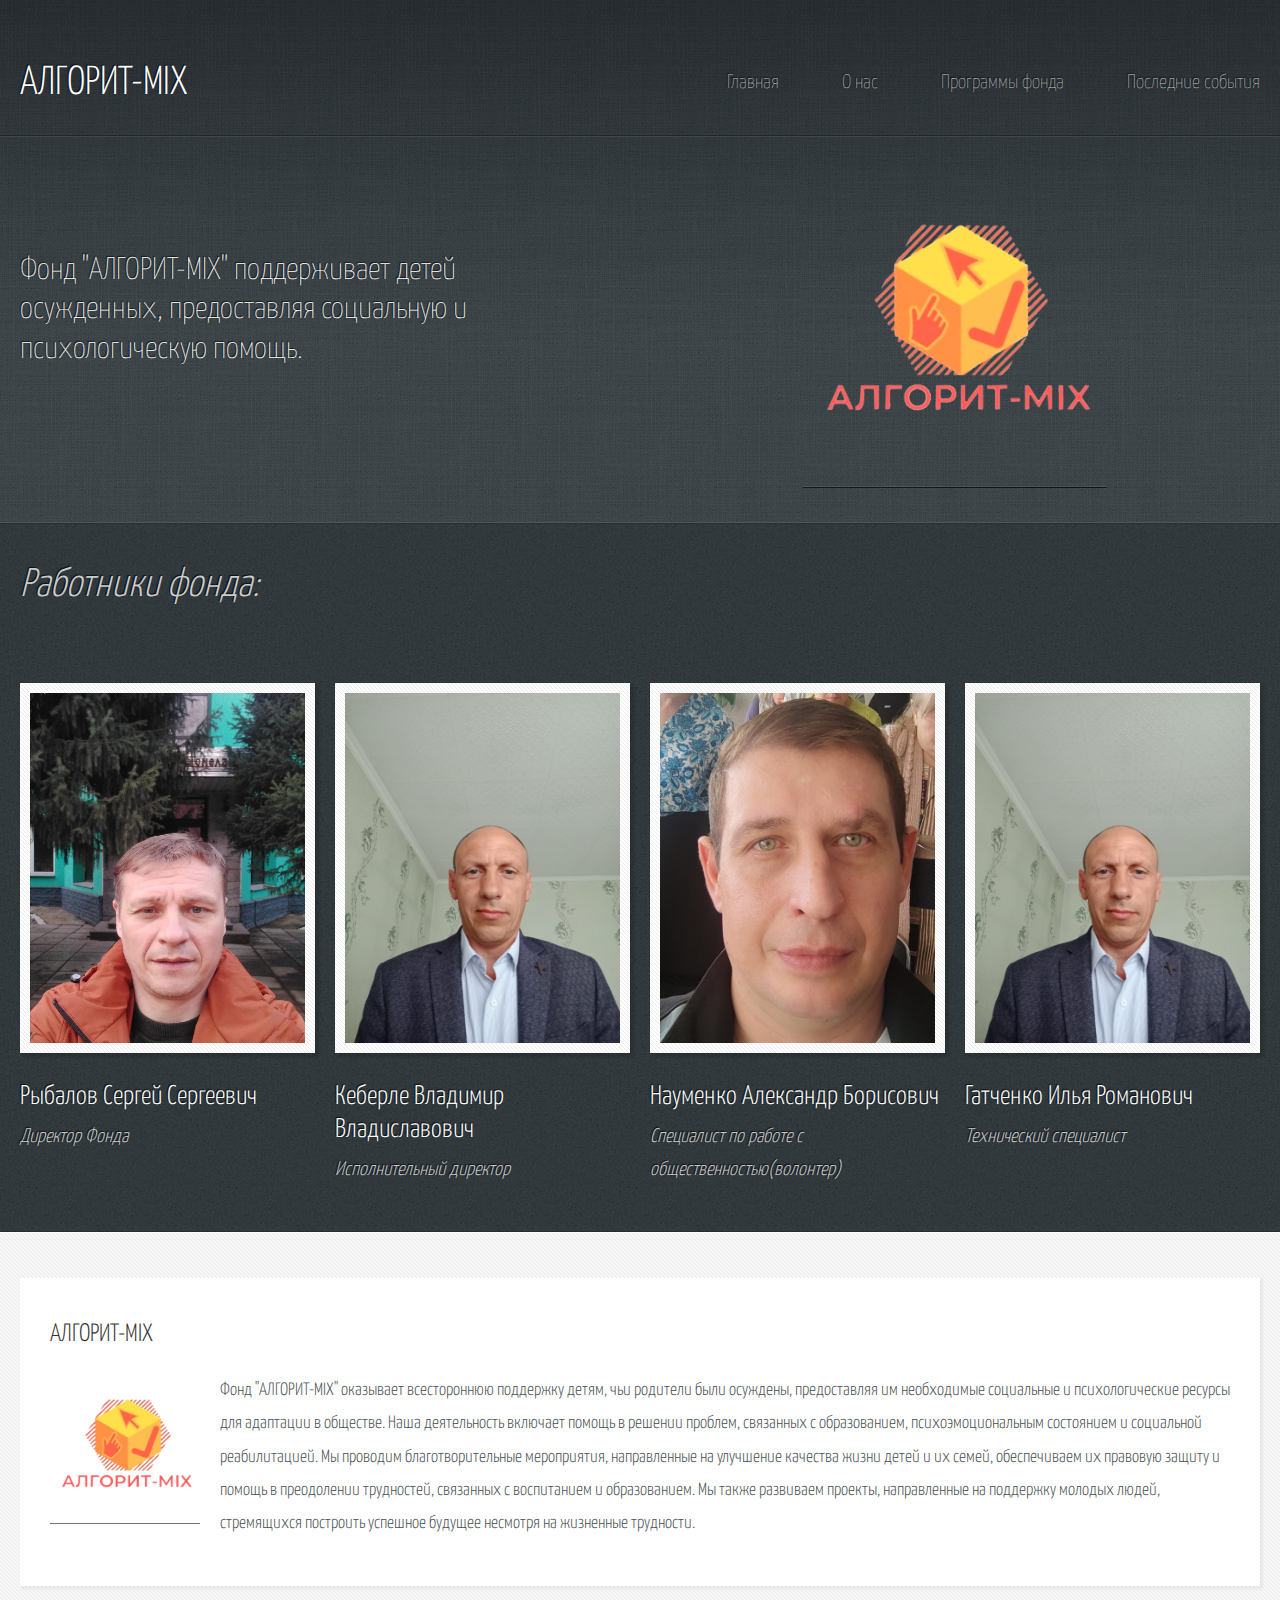
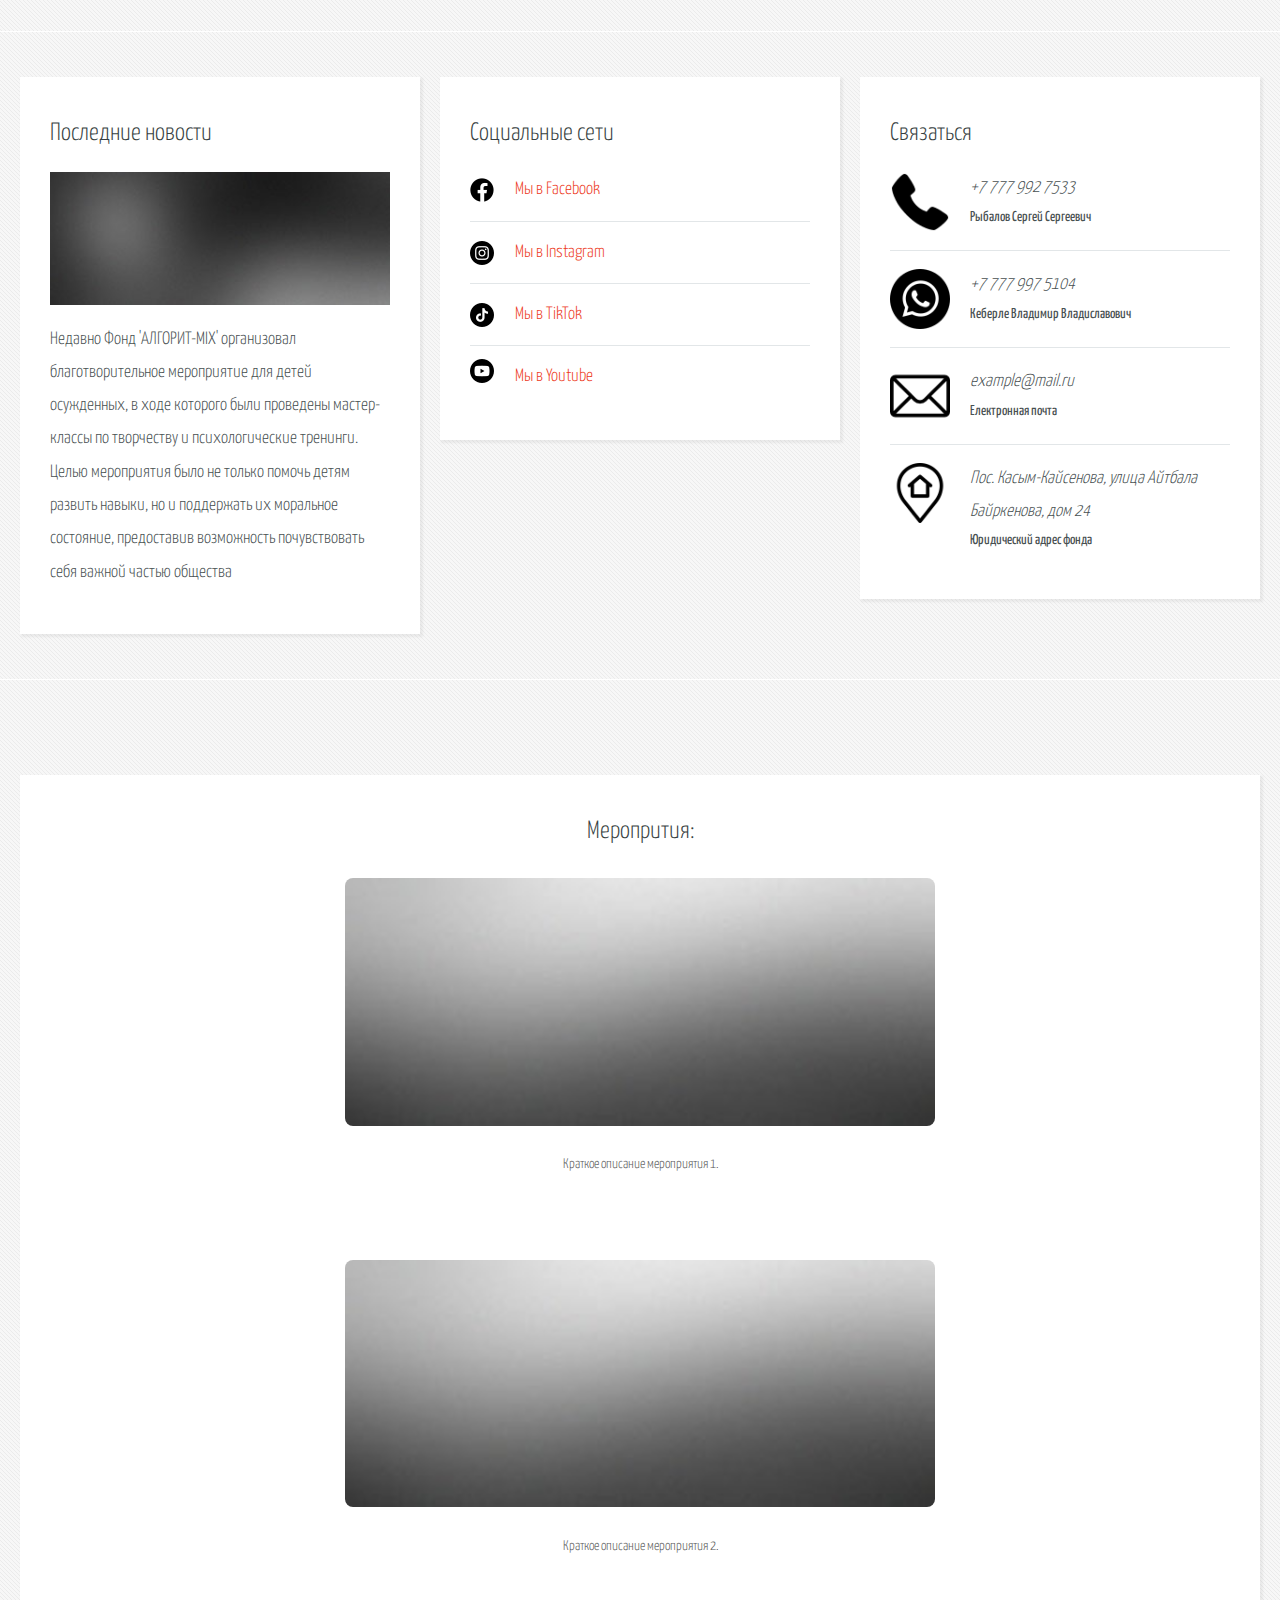
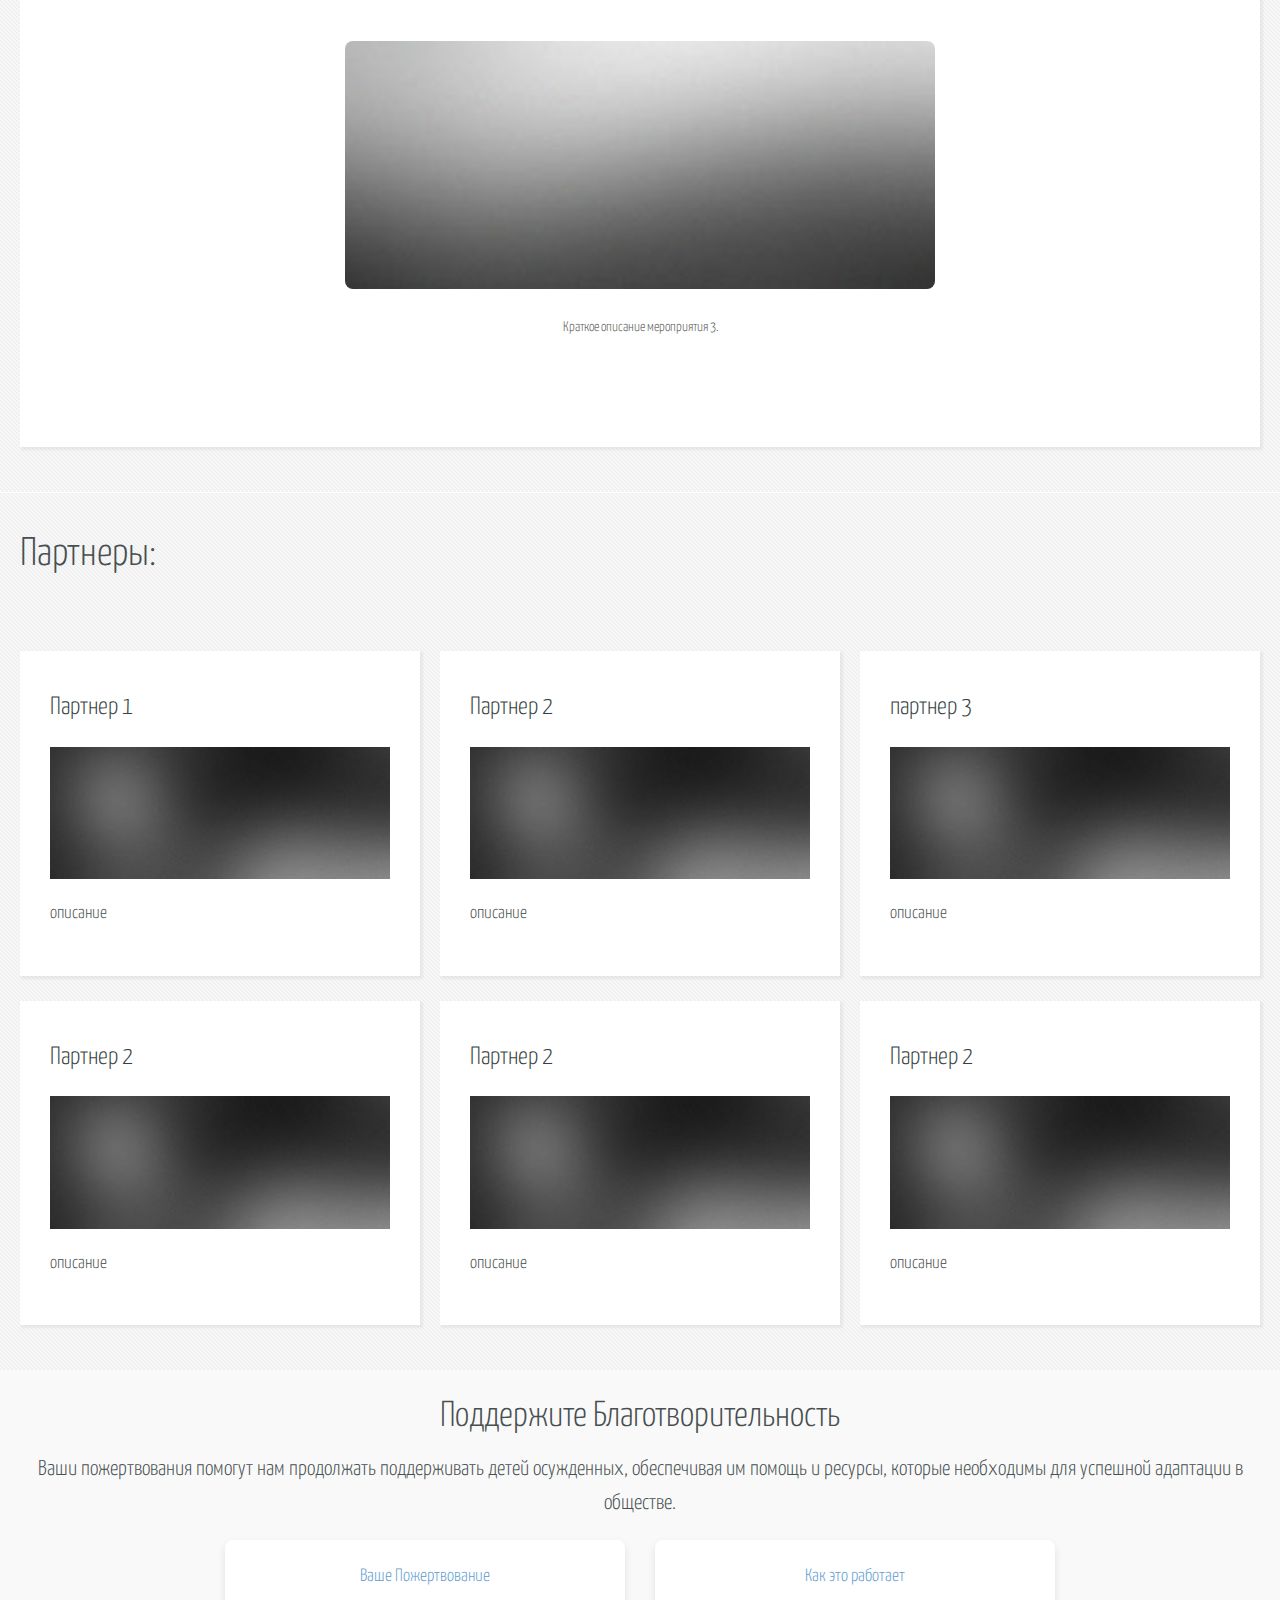
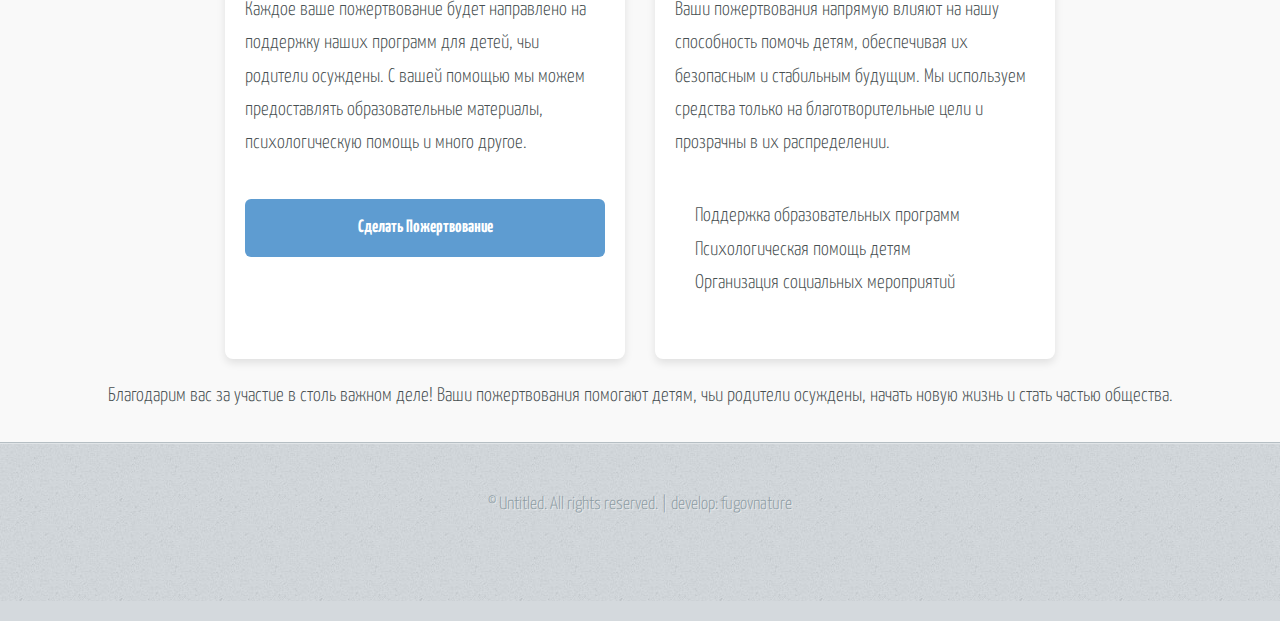
==== commit 1987a961: "da" ====
--- a/index.html
+++ b/index.html
@@ -47,7 +47,7 @@
 								<div class="col-6 col-12-medium imp-medium">
 
 									<!-- Banner Image -->
-									<img src="new/logo.png" alt="" width="350" height="350" style="margin-left: 130px;"/>
+									<img src="new/logo.png" alt="" style="max-width: 50%; height: auto; margin-left: auto; margin-right: auto; display: block;" />
 
 								</div>
 							</div>
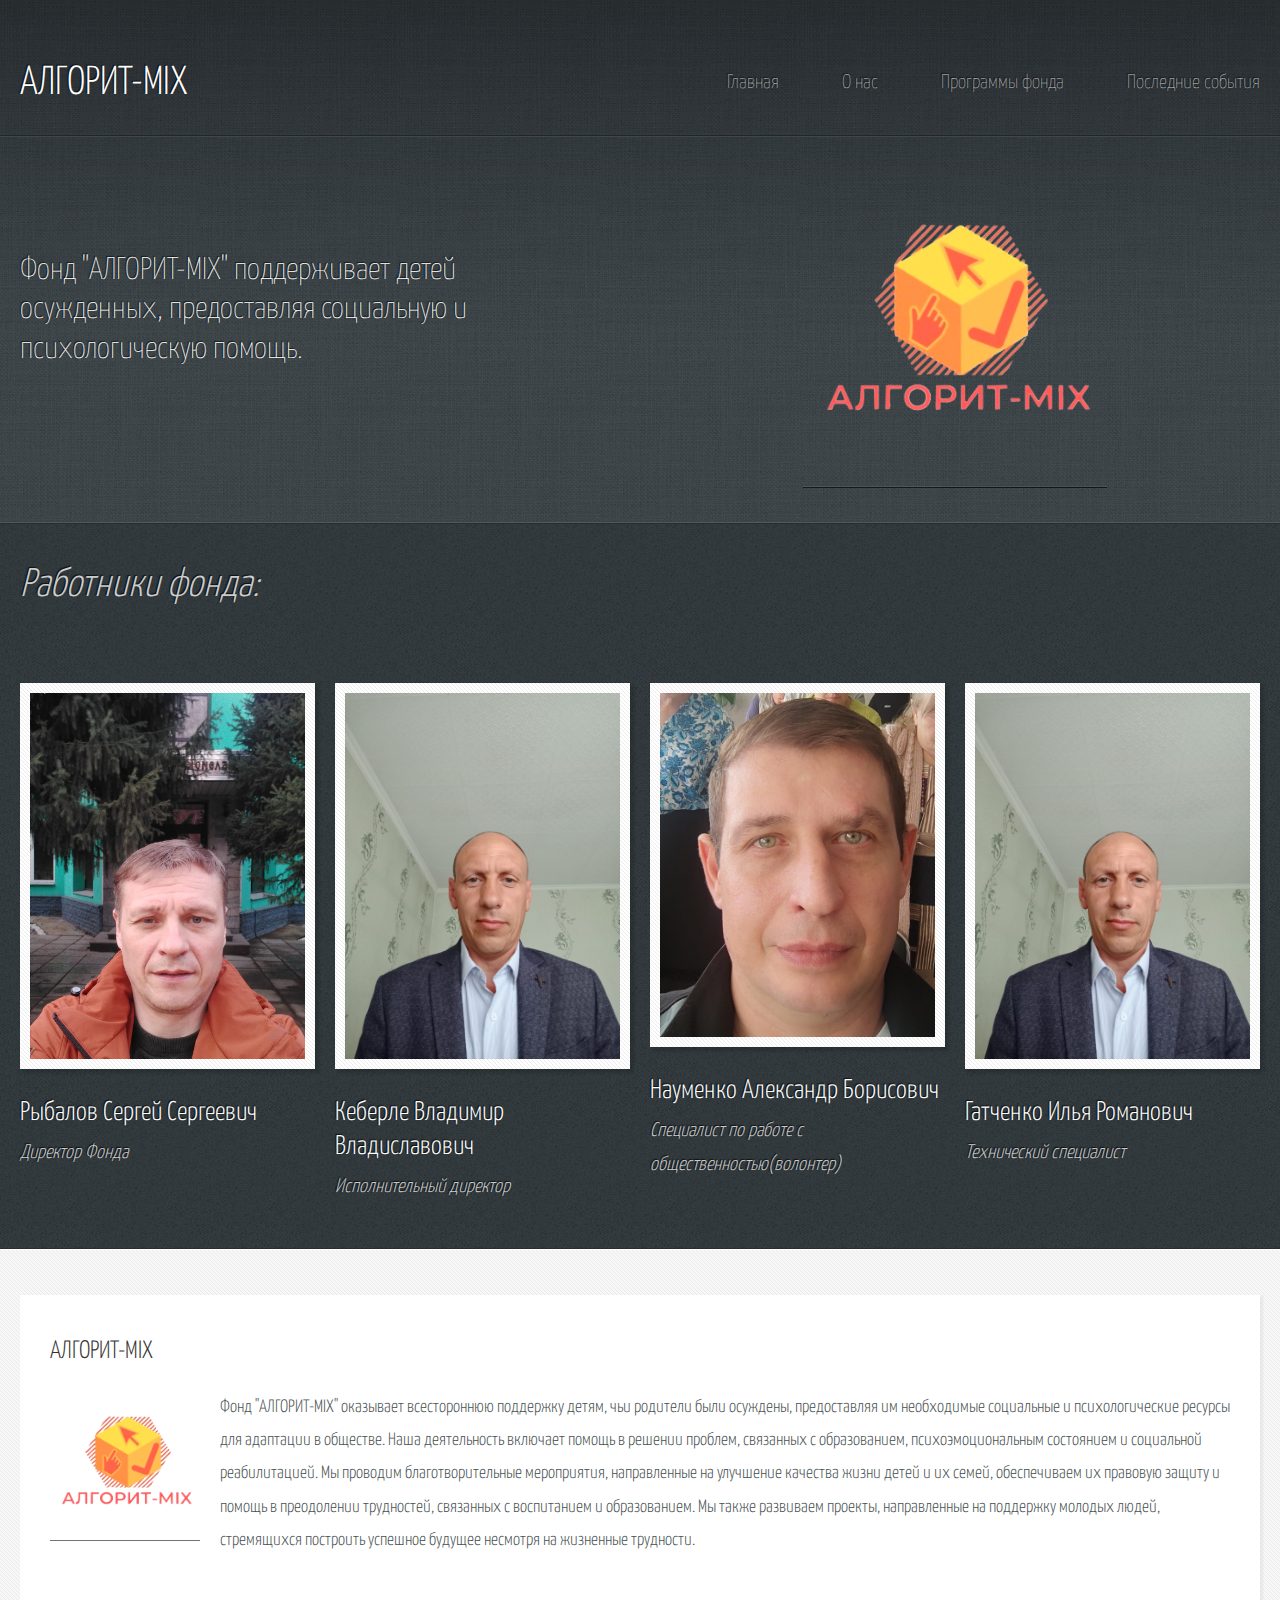
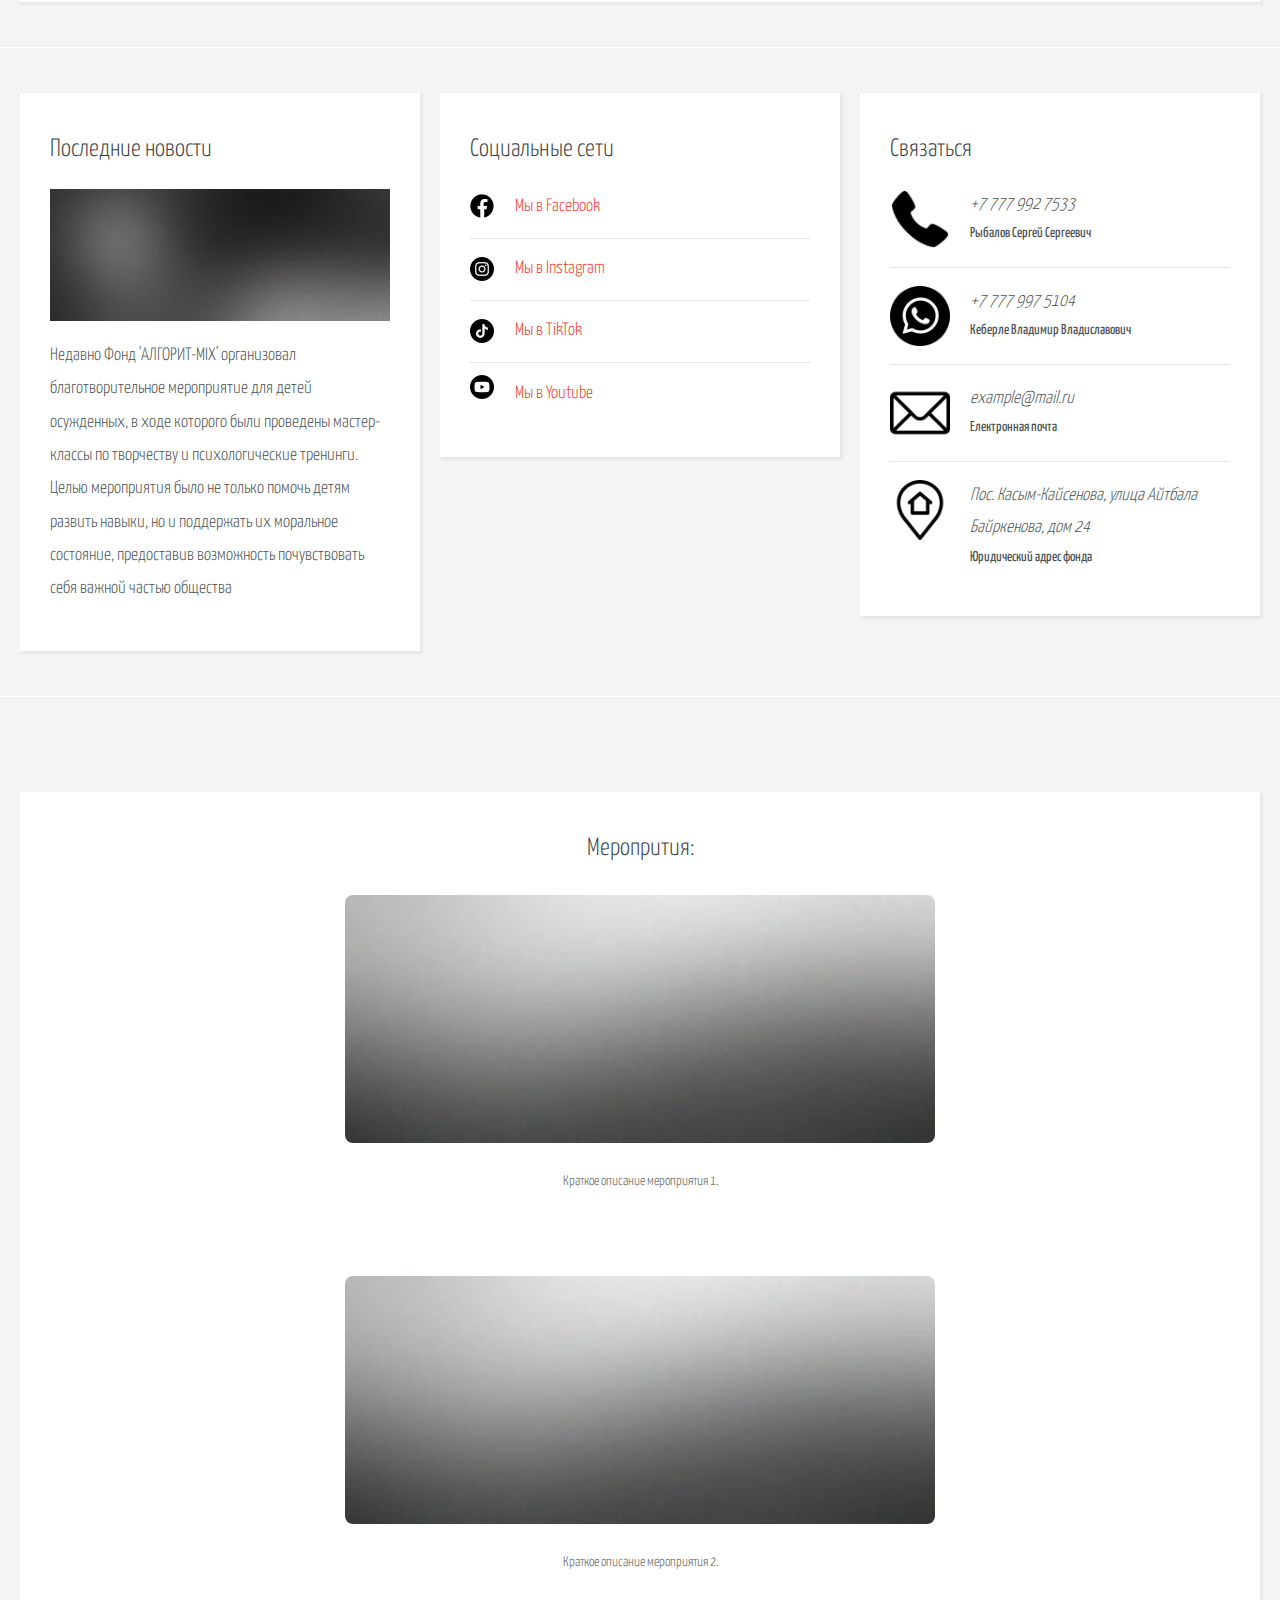
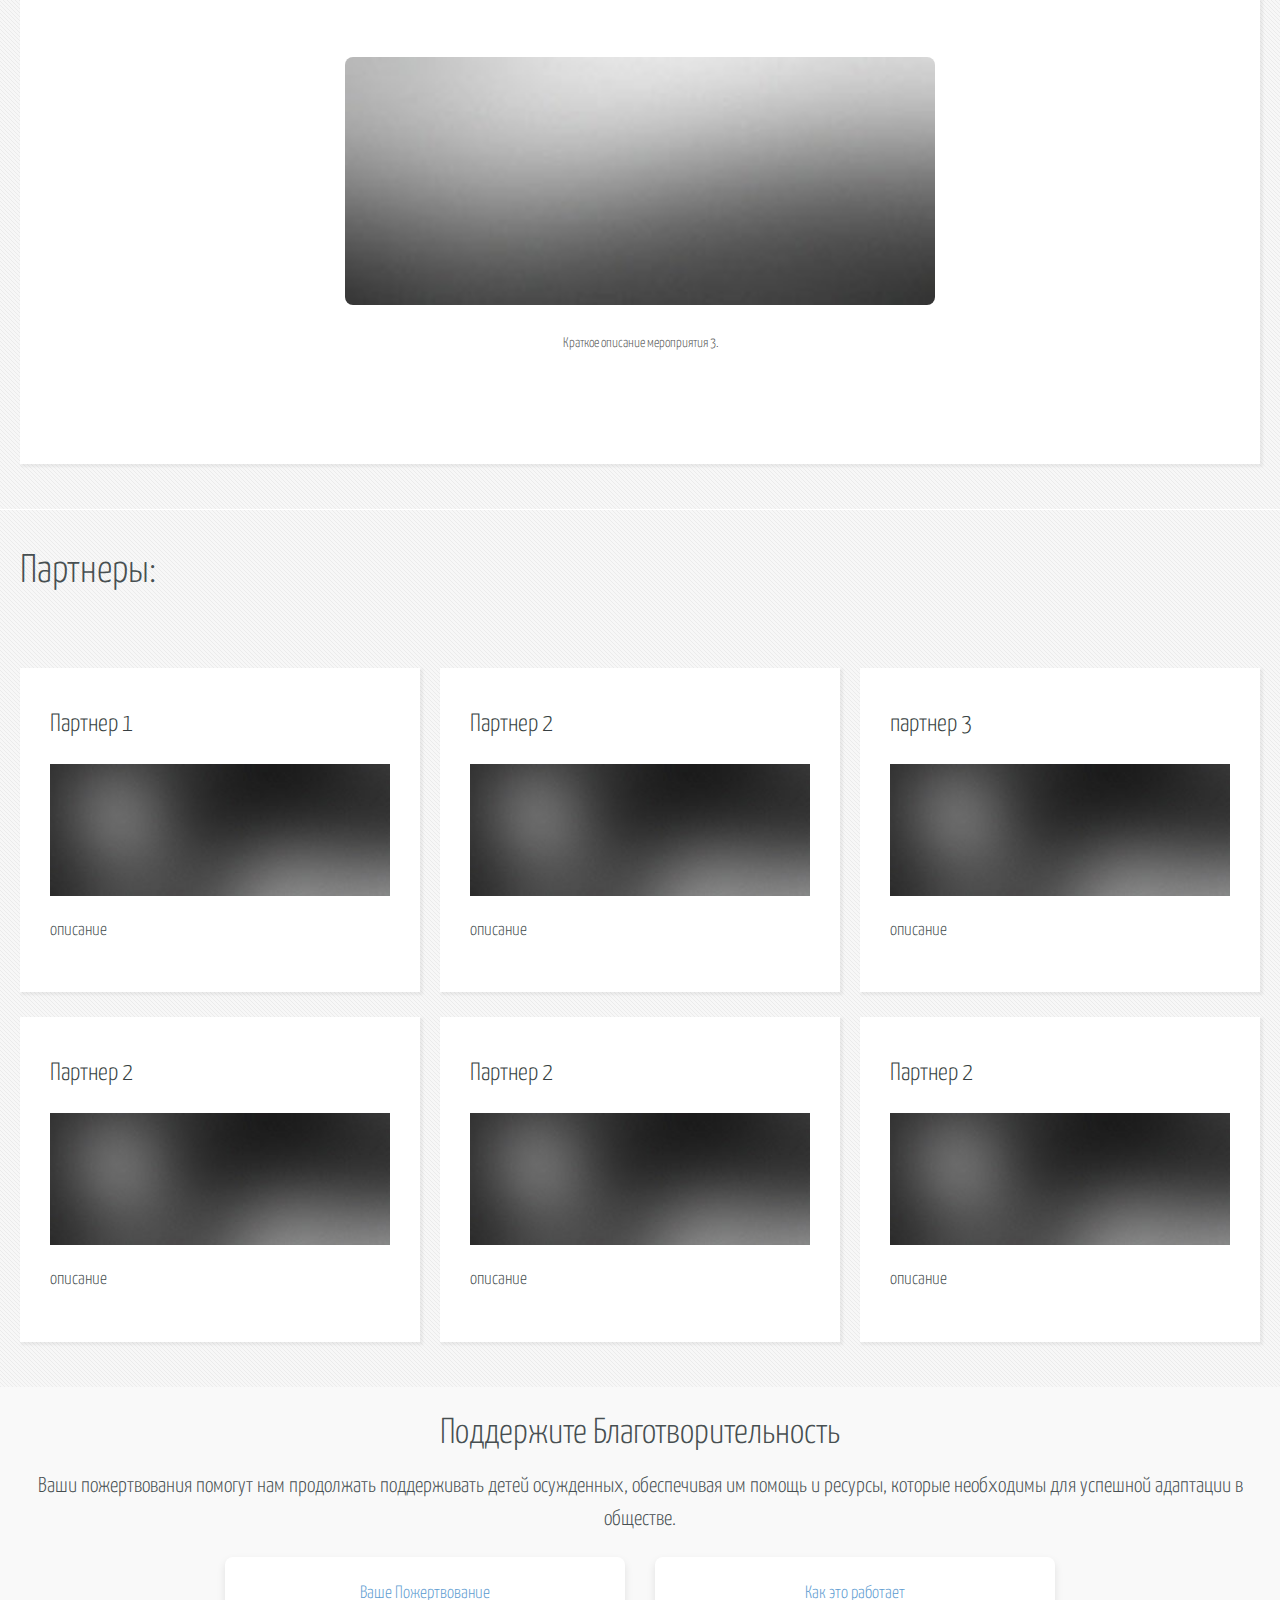
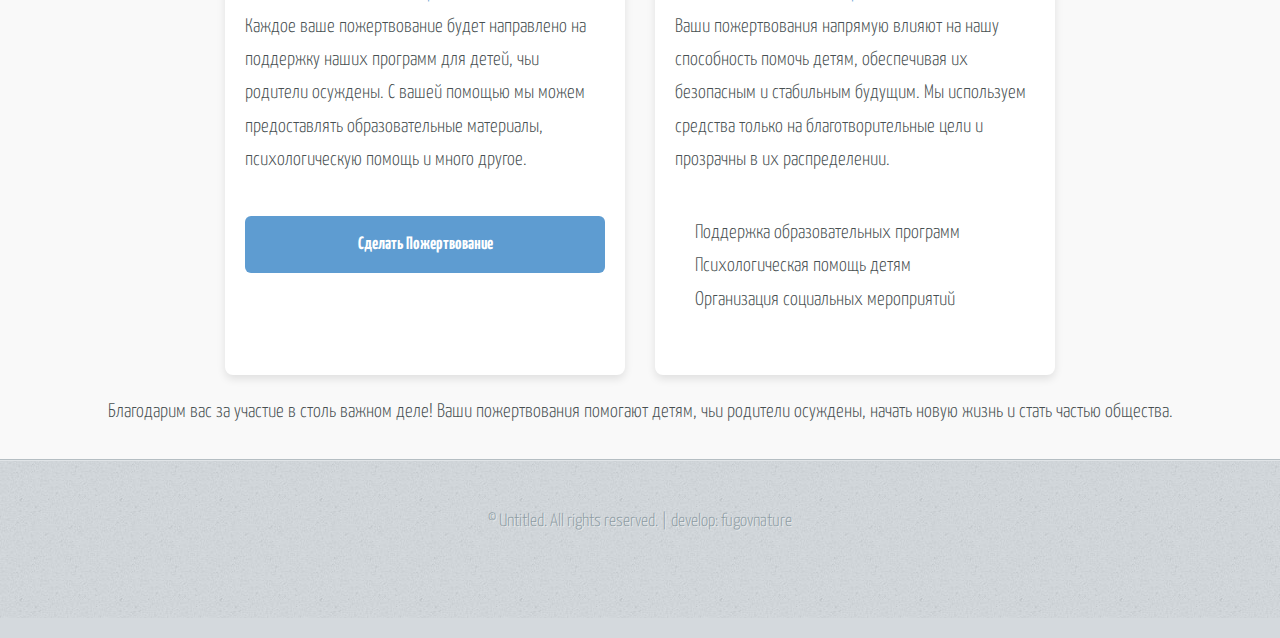
==== commit 65b8f914: "м" ====
--- a/index.html
+++ b/index.html
@@ -71,7 +71,9 @@
 
 								<!-- Feature #1 -->
 									<section>
-										<a href="#" class="bordered-feature-image"><img src="new/pastor.jpg" alt="" width="300" height="350"/></a>
+										<a href="#" class="bordered-feature-image">
+											<img src="new/pastor.jpg" alt="" style="max-width: 100%; height: auto; display: block; margin: 0 auto;"/>
+										  </a>
 										<h2>Рыбалов Сергей Сергеевич</h2>
 										<p>
 											<strong>Директор Фонда</strong>
@@ -83,7 +85,7 @@
 
 								<!-- Feature #2 -->
 									<section>
-										<a href="#" class="bordered-feature-image"><img src="new/vladimir.jpg" alt="" width="300" height="350" /></a>
+										<a href="#" class="bordered-feature-image"><img src="new/vladimir.jpg" alt="" style="max-width: 100%; height: auto; display: block; margin: 0 auto;" /></a>
 										<h2>Кеберле Владимир Владиславович</h2>
 										<p>
 											<strong>Исполнительный директор</strong>
@@ -95,7 +97,7 @@
 
 								<!-- Feature #3 -->
 									<section>
-										<a href="#" class="bordered-feature-image"><img src="new/sanya.jpg" alt="" width="300" height="350"/></a>
+										<a href="#" class="bordered-feature-image"><img src="new/sanya.jpg" alt="" style="max-width: 100%; height: auto; display: block; margin: 0 auto;"/></a>
 										<h2>Науменко Александр Борисович</h2>
 										<p>
 											<strong>Специалист по работе с общественностью(волонтер)</strong>
@@ -107,7 +109,7 @@
 
 								<!-- Feature #4 -->
 									<section>
-										<a href="#" class="bordered-feature-image"><img src="new/vladimir.jpg" alt="" width="300" height="350"/></a>
+										<a href="#" class="bordered-feature-image"><img src="new/vladimir.jpg" alt="" style="max-width: 100%; height: auto; display: block; margin: 0 auto;"/></a>
 										<h2>Гатченко Илья Романович</h2>
 										<p>
 											<strong>Технический специалист</strong>
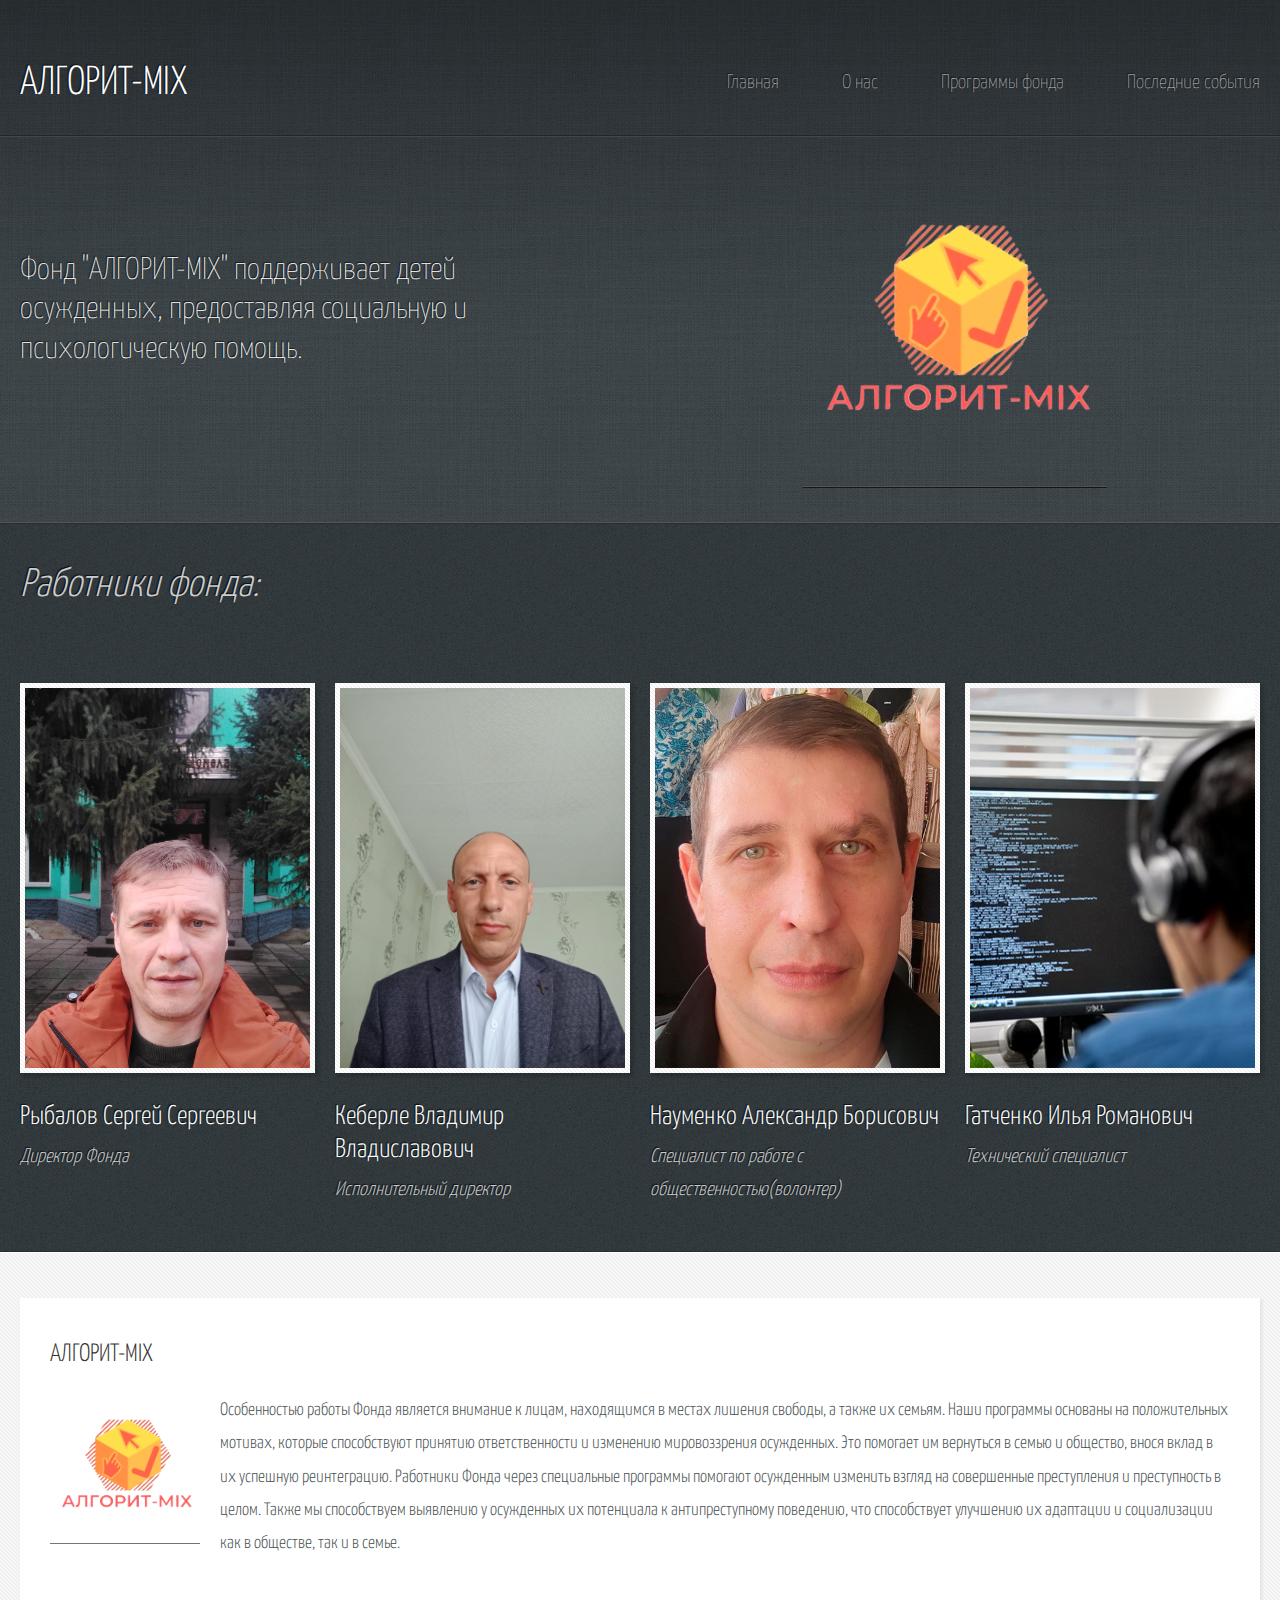
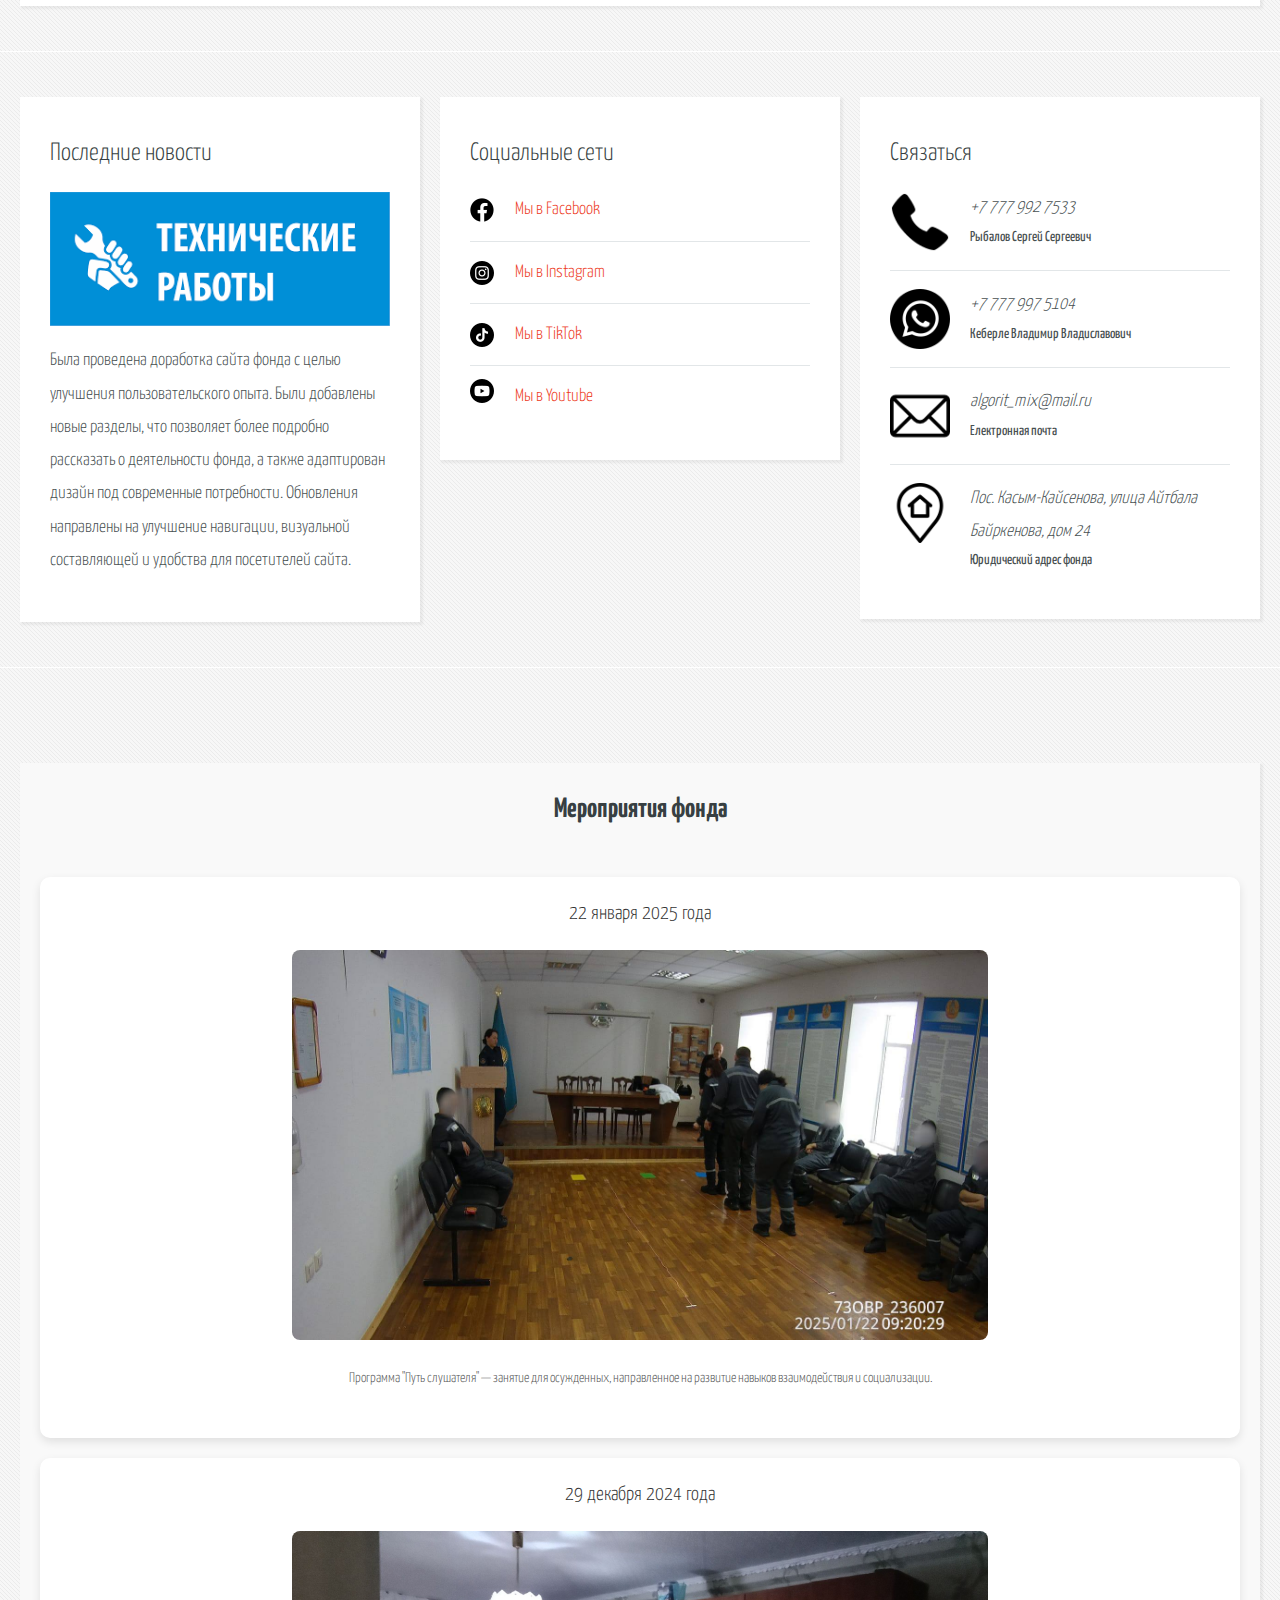
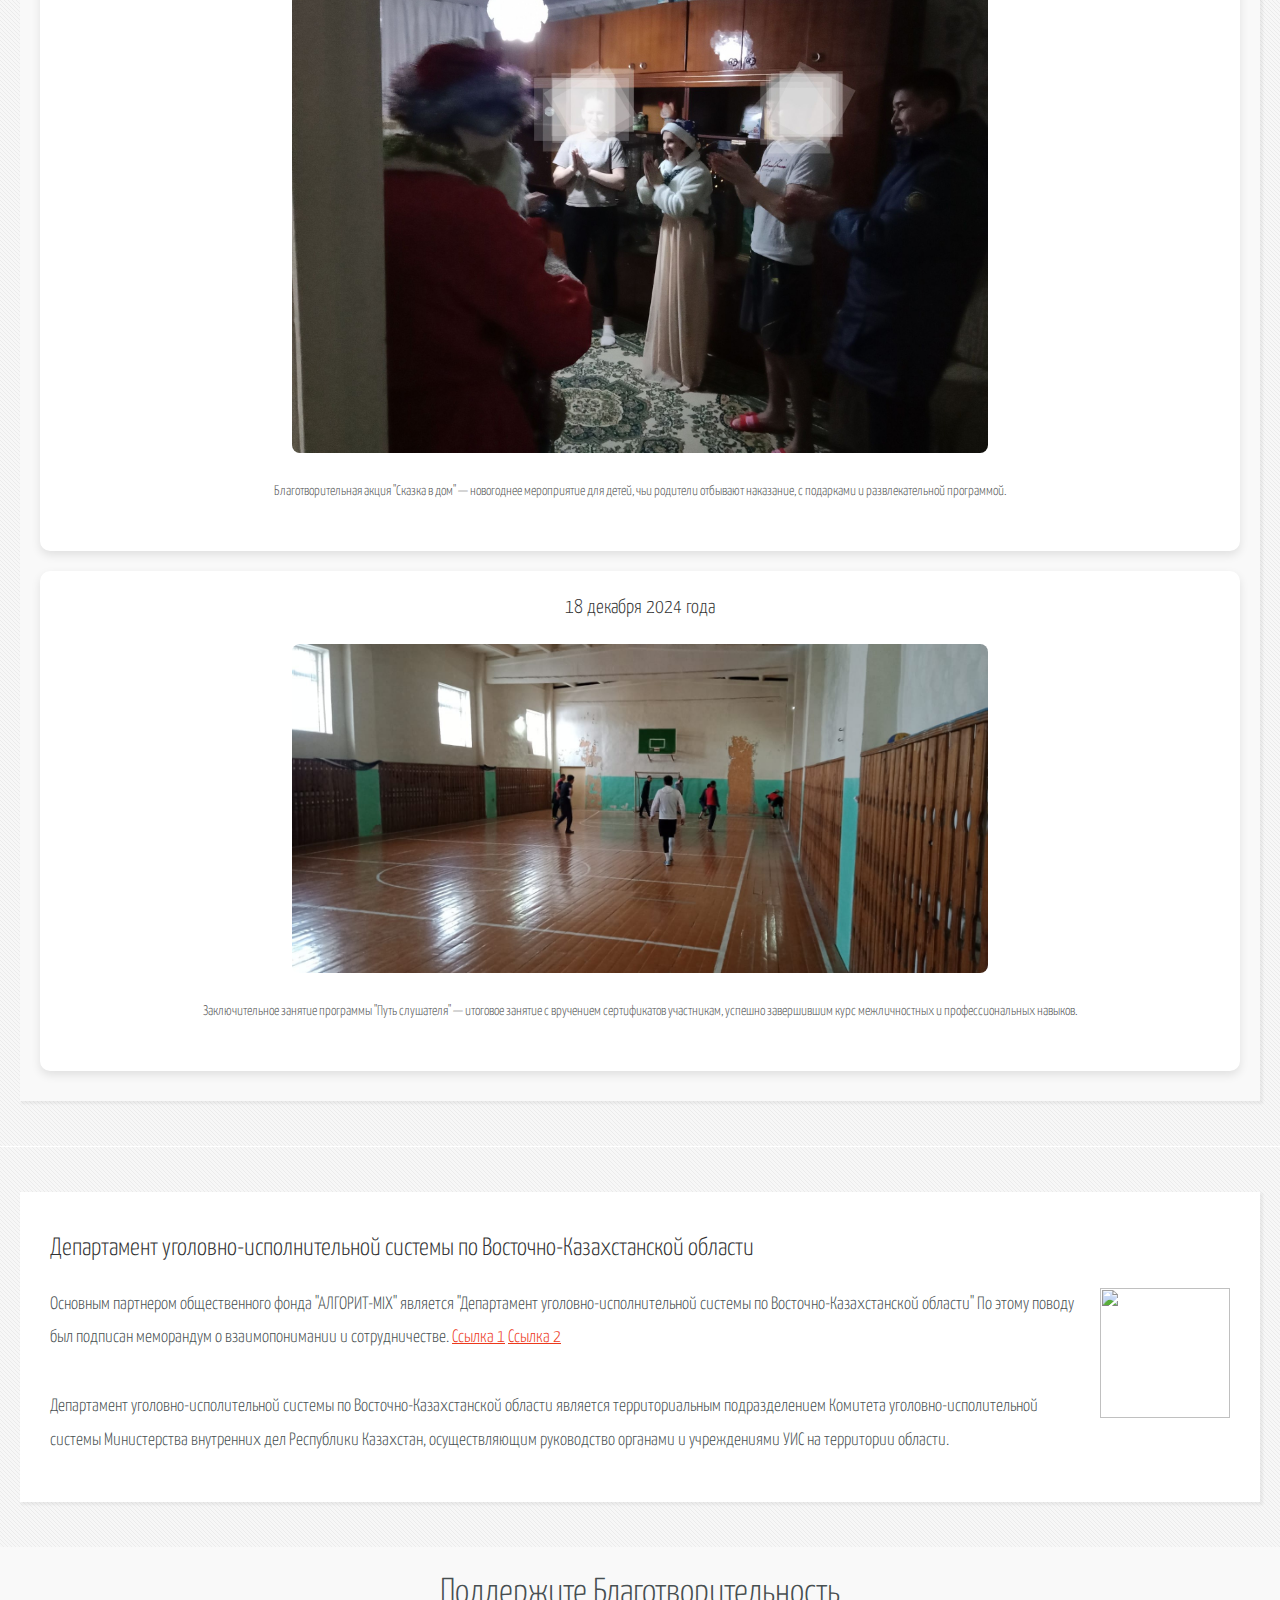
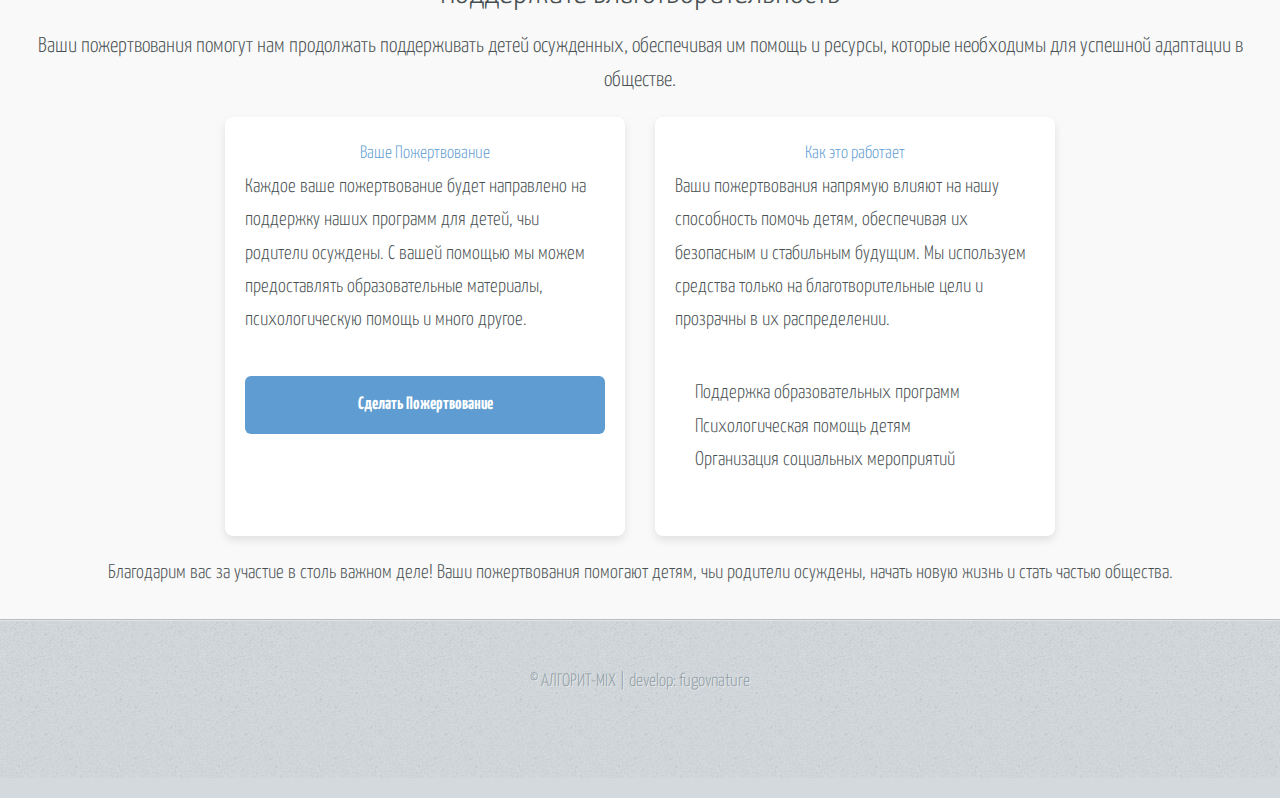
==== commit 13f62df2: "описание" ====
--- a/index.html
+++ b/index.html
@@ -72,7 +72,7 @@
 								<!-- Feature #1 -->
 									<section>
 										<a href="#" class="bordered-feature-image">
-											<img src="new/pastor.jpg" alt="" style="max-width: 100%; height: auto; display: block; margin: 0 auto;"/>
+											<img src="new/pastor.jpg" alt="" class="feature-img"/>
 										  </a>
 										<h2>Рыбалов Сергей Сергеевич</h2>
 										<p>
@@ -85,7 +85,7 @@
 
 								<!-- Feature #2 -->
 									<section>
-										<a href="#" class="bordered-feature-image"><img src="new/vladimir.jpg" alt="" style="max-width: 100%; height: auto; display: block; margin: 0 auto;" /></a>
+										<a href="#" class="bordered-feature-image"><img src="new/vladimir.jpg" alt="" class="feature-img" /></a>
 										<h2>Кеберле Владимир Владиславович</h2>
 										<p>
 											<strong>Исполнительный директор</strong>
@@ -97,7 +97,7 @@
 
 								<!-- Feature #3 -->
 									<section>
-										<a href="#" class="bordered-feature-image"><img src="new/sanya.jpg" alt="" style="max-width: 100%; height: auto; display: block; margin: 0 auto;"/></a>
+										<a href="#" class="bordered-feature-image"><img src="new/sanya.png" alt="" class="feature-img"/></a>										
 										<h2>Науменко Александр Борисович</h2>
 										<p>
 											<strong>Специалист по работе с общественностью(волонтер)</strong>
@@ -109,7 +109,7 @@
 
 								<!-- Feature #4 -->
 									<section>
-										<a href="#" class="bordered-feature-image"><img src="new/vladimir.jpg" alt="" style="max-width: 100%; height: auto; display: block; margin: 0 auto;"/></a>
+										<a href="#" class="bordered-feature-image"><img src="new/Без имени-1.png" alt="" class="feature-img"/></a>
 										<h2>Гатченко Илья Романович</h2>
 										<p>
 											<strong>Технический специалист</strong>
@@ -128,12 +128,16 @@
 						  
 						  <section>
 							<header>
-								<h2><a href="https://www.example.com" style="text-decoration: none; color: #333;">AЛГОРИТ-MIX</a></h2>
+								<h2><a href="index.html" style="text-decoration: none; color: #333;">AЛГОРИТ-MIX</a></h2>
 							  
 							</header>
 							<p>
 							  <img src="new/logo.png" alt="" width="150" height="150" style="float: left; margin-right: 20px; margin-bottom: 10px;" />
-							  Фонд <strong>"AЛГОРИТ-MIX" </strong> оказывает всестороннюю поддержку детям, чьи родители были осуждены, предоставляя им необходимые социальные и психологические ресурсы для адаптации в обществе. Наша деятельность включает помощь в решении проблем, связанных с образованием, психоэмоциональным состоянием и социальной реабилитацией. Мы проводим благотворительные мероприятия, направленные на улучшение качества жизни детей и их семей, обеспечиваем их правовую защиту и помощь в преодолении трудностей, связанных с воспитанием и образованием. Мы также развиваем проекты, направленные на поддержку молодых людей, стремящихся построить успешное будущее несмотря на жизненные трудности.
+							 
+
+							  Особенностью работы Фонда является внимание к лицам, находящимся в местах лишения свободы, а также их семьям. Наши программы основаны на положительных мотивах, которые способствуют принятию ответственности и изменению мировоззрения осужденных. Это помогает им вернуться в семью и общество, внося вклад в их успешную реинтеграцию.
+							  
+							  Работники Фонда через специальные программы помогают осужденным изменить взгляд на совершенные преступления и преступность в целом. Также мы способствуем выявлению у осужденных их потенциала к антипреступному поведению, что способствует улучшению их адаптации и социализации как в обществе, так и в семье.
 							</p>
 							
 						  </section>
@@ -156,10 +160,9 @@
 										<h2>Последние новости</h2>
 										
 									</header>
-									<a href="#" class="feature-image"><img src="images/pic05.jpg" alt="" /></a>
+									<a href="#" class="feature-image"><img src="images/images.png" alt="" /></a>
 									<p>
-										Недавно Фонд 'AЛГОРИТ-MIX' организовал благотворительное мероприятие для детей осужденных, в ходе которого были проведены мастер-классы по творчеству и психологические тренинги. Целью мероприятия было не только помочь детям развить навыки, но и поддержать их моральное состояние, предоставив возможность почувствовать себя важной частью общества
-									</p>
+										Была проведена доработка сайта фонда с целью улучшения пользовательского опыта. Были добавлены новые разделы, что позволяет более подробно рассказать о деятельности фонда, а также адаптирован дизайн под современные потребности. Обновления направлены на улучшение навигации, визуальной составляющей и удобства для посетителей сайта.
 								</section>
 
 						</div>
@@ -201,7 +204,7 @@
 										</li>
 										<li>
 											<img src="assets/css/icon/mail.png" alt="" />
-											<p>example@mail.ru </p>
+											<p>algorit_mix@mail.ru </p>
 											<span>Електронная почта</span>
 										</li>
 										<li>
@@ -225,34 +228,42 @@
 								
 								
 								
-								<section class="events-section" style="margin-top: 50px;">
-									<h2 style="text-align: center; margin-bottom: 30px;">Меропрития:</h2>
-									<div class="row">
-									  <!-- Мероприятие 1 -->
-									  <div class="col-12 col-md-4" style="margin-bottom: 30px;">
-										<div class="event" style="text-align: center;">
-										  <img src="images/pic04.jpg" class="img-fluid" alt="Мероприятие 1" style="width: 50%; height: auto; border-radius: 8px;">
-										  <p style="margin-top: 10px; font-size: 14px; color: #555;">Краткое описание мероприятия 1.</p>
+							
+
+								  <section class="events-section" style="margin-top: 50px; background-color: #f9f9f9; padding: 30px 0;">
+									<h2 style="text-align: center; margin-bottom: 50px; font-size: 28px; font-weight: bold;">Мероприятия фонда</h2>
+									<div class="container">
+										<div class="row">
+											<!-- Мероприятие 1 -->
+											<div class="col-12 col-md-4 mb-4">
+												<div class="event" style="text-align: center; padding: 20px; background-color: #ffffff; border-radius: 10px; box-shadow: 0 4px 10px rgba(0, 0, 0, 0.1);">
+													<h3 style="font-size: 20px; margin-bottom: 20px; color: #333;">22 января 2025 года</h3>
+													<img src="events/22.01.25/474580905_2016598125483808_8262959690874132231_n.jpg" class="img-fluid" alt="Мероприятие 1" style="width: 60%; height: auto; border-radius: 8px;">
+													<p style="margin-top: 15px; font-size: 14px; color: #555; line-height: 1.6;">Программа "Путь слушателя" — занятие для осужденных, направленное на развитие навыков взаимодействия и социализации.</p>
+												</div>
+											</div>
+								
+											<!-- Мероприятие 2 -->
+											<div class="col-12 col-md-4 mb-4">
+												<div class="event" style="text-align: center; padding: 20px; background-color: #ffffff; border-radius: 10px; box-shadow: 0 4px 10px rgba(0, 0, 0, 0.1);">
+													<h3 style="font-size: 20px; margin-bottom: 20px; color: #333;">29 декабря 2024 года</h3>
+													<img src="events/29.12.24/471829868_1999692063841081_3559945864600341514_n.jpg" class="img-fluid" alt="Мероприятие 2" style="width: 60%; height: auto; border-radius: 8px;">
+													<p style="margin-top: 15px; font-size: 14px; color: #555; line-height: 1.6;">Благотворительная акция "Сказка в дом" — новогоднее мероприятие для детей, чьи родители отбывают наказание, с подарками и развлекательной программой.</p>
+												</div>
+											</div>
+								
+											<!-- Мероприятие 3 -->
+											<div class="col-12 col-md-4 mb-4">
+												<div class="event" style="text-align: center; padding: 20px; background-color: #ffffff; border-radius: 10px; box-shadow: 0 4px 10px rgba(0, 0, 0, 0.1);">
+													<h3 style="font-size: 20px; margin-bottom: 20px; color: #333;">18 декабря 2024 года</h3>
+													<img src="events/14.12.24/470196288_1988876924922595_1662398726645820404_n.jpg" class="img-fluid" alt="Мероприятие 3" style="width: 60%; height: auto; border-radius: 8px;">
+													<p style="margin-top: 15px; font-size: 14px; color: #555; line-height: 1.6;">Заключительное занятие программы "Путь слушателя" — итоговое занятие с вручением сертификатов участникам, успешно завершившим курс межличностных и профессиональных навыков.</p>
+												</div>
+											</div>
 										</div>
-									  </div>
-								  
-									  <!-- Мероприятие 2 -->
-									  <div class="col-12 col-md-4" style="margin-bottom: 30px;">
-										<div class="event" style="text-align: center;">
-										  <img src="images/pic04.jpg" class="img-fluid" alt="Мероприятие 2" style="width: 50%; height: auto; border-radius: 8px;">
-										  <p style="margin-top: 10px; font-size: 14px; color: #555;">Краткое описание мероприятия 2.</p>
-										</div>
-									  </div>
-								  
-									  <!-- Мероприятие 3 -->
-									  <div class="col-12 col-md-4" style="margin-bottom: 30px;">
-										<div class="event" style="text-align: center;">
-										  <img src="images/pic04.jpg" class="img-fluid" alt="Мероприятие 3" style="width: 50%; height: auto; border-radius: 8px;">
-										  <p style="margin-top: 10px; font-size: 14px; color: #555;">Краткое описание мероприятия 3.</p>
-										</div>
-									  </div>
 									</div>
-								  </section>
+								</section>
+								
 								
 							</div>
 						</div>
@@ -261,86 +272,33 @@
 
 				<section id="content">
 					<div class="container">
-						<p style="font-size: 40px;"><strong>Партнеры:</strong></p>
-						<div class="row aln-center">
-							<div class="col-4 col-12-small">
-	
-								<!-- Box #1 -->
-									<section>
-										<header>
-											<h2>Партнер 1</h2>
-											
-										</header>
-										<a href="#" class="feature-image"><img src="images/pic05.jpg" alt="" /></a>
-										<p>
-											описание 
-										</p>
-									</section>
-									<section>
-										<header>
-											<h2>Партнер 2</h2>
-											
-										</header>
-										<a href="#" class="feature-image"><img src="images/pic05.jpg" alt="" /></a>
-										<p>
-											описание
-										</p>
-									</section>
-	
-							</div>
-							<div class="col-4 col-6-medium col-12-small">
-	
-								<!-- Box #2 -->
-									<section>
-										<header>
-											<h2>Партнер 2</h2>
-											
-										</header>
-										<a href="#" class="feature-image"><img src="images/pic05.jpg" alt="" /></a>
-										<p>
-											описание
-										</p>
-									</section>
-									<section>
-										<header>
-											<h2>Партнер 2</h2>
-											
-										</header>
-										<a href="#" class="feature-image"><img src="images/pic05.jpg" alt="" /></a>
-										<p>
-											описание
-										</p>
-									</section>
-	
-							</div>
-							<div class="col-4 col-6-medium col-12-small">
-	
-								<!-- Box #3 -->
-								<section>
-									<header>
-										<h2>партнер 3</h2>
-										
-									</header>
-									<a href="#" class="feature-image"><img src="images/pic05.jpg" alt="" /></a>
-									<p>
-										описание
-									</p>
-								</section>
-								<section>
-									<header>
-										<h2>Партнер 2</h2>
-										
-									</header>
-									<a href="#" class="feature-image"><img src="images/pic05.jpg" alt="" /></a>
-									<p>
-										описание
-									</p>
-								</section>
-	
-							</div>
-						</div>
-					</div>
-				</section>
+					  <div class="row">
+						<div class="col-12">
+						  
+						  <section>
+							<header>
+								<h2><a href="https://www.gov.kz/memleket/entities/duis-vko" style="text-decoration: none; color: #333;">Департамент уголовно-исполнительной системы по Восточно-Казахстанской области</a></h2>
+							  
+							</header>
+							<p>
+							  <img src="https://www.gov.kz/uploads/2020/9/30/3139d3c9c45dc5ec89043d78f029f812_original.639150.png" alt="" width="130" height="130" style="float: right; margin-left: 20px; margin-bottom: 10px;" />
+							 
+							  Основным партнером общественного фонда "АЛГОРИТ-MIX" является "Департамент уголовно-исполнительной системы по Восточно-Казахстанской области"
+								По этому поводу был подписан меморандум о взаимопонимании и сотрудничестве.
+								<a href="dox/DOC-20230601-WA0009..pdf">Cсылка 1</a>
+								<a href="dox/Scan 01 июн.pdf">Cсылка 2</a>
+
+							</p>
+							<p>
+								Департамент уголовно-исполительной системы по Восточно-Казахстанской области является территориальным подразделением Комитета уголовно-исполительной системы Министерства внутренних дел Республики Казахстан, осуществляющим руководство органами и учреждениями УИС на территории области.
+							</p>
+						  </section>
+				  
+						</div>
+					  </div>
+					</div>
+				  </section>
+				  
 
 				<section id="donations" style="background-color: #f9f9f9; padding: 30px 0;">
 					<div class="container">
@@ -383,7 +341,7 @@
 				  
 			<!-- Copyright -->
 				<div id="copyright">
-					&copy; Untitled. All rights reserved. | develop: fugovnature
+					&copy; АЛГОРИТ-MIX | develop: fugovnature
 				</div>
 
 		</div>
--- a/assets/css/main.css
+++ b/assets/css/main.css
@@ -1484,7 +1484,7 @@
 	.bordered-feature-image {
 		display: block;
 		background: #fff url("images/bg04.png");
-		padding: 10px;
+		padding: 5px;
 		box-shadow: 3px 3px 3px 1px rgba(0, 0, 0, 0.15);
 		margin: 0 0 1.5em 0;
 		outline: 0;
@@ -1494,6 +1494,8 @@
 			display: block;
 			width: 100%;
 		}
+
+	
 
 	.button-large {
 		background-image: -moz-linear-gradient(top, #ed391b, #ce1a00);
@@ -2054,4 +2056,19 @@
 
 	}
 
+
+	.feature-img {
+        max-width: 100%;
+        height: auto;
+        display: block;
+        margin: 0 auto;
+    }
+
+    /* Медиазапрос для мобильных устройств */
+    @media (max-width: 767px) {
+        .feature-img {
+            max-width: 70%; /* Уменьшаем изображения на мобильных устройствах */
+            margin: 0 auto;
+        }
+    }
 	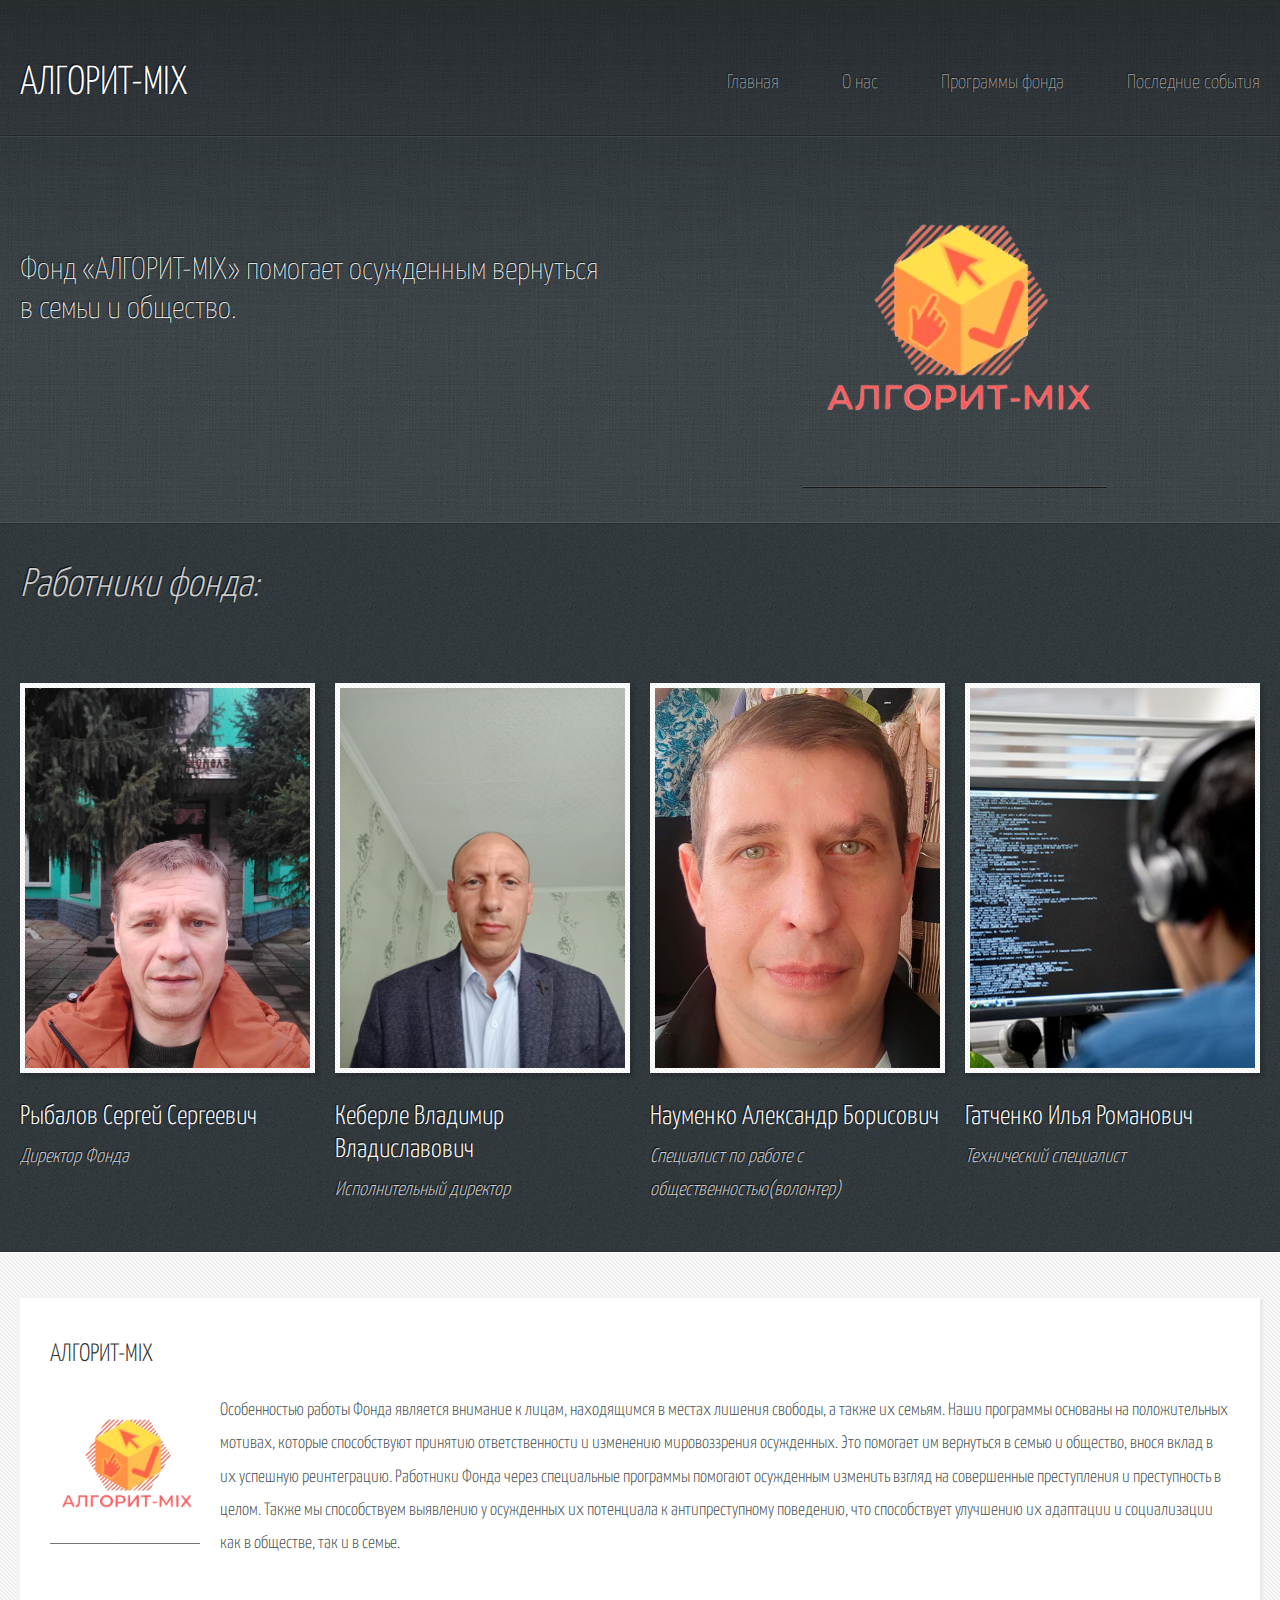
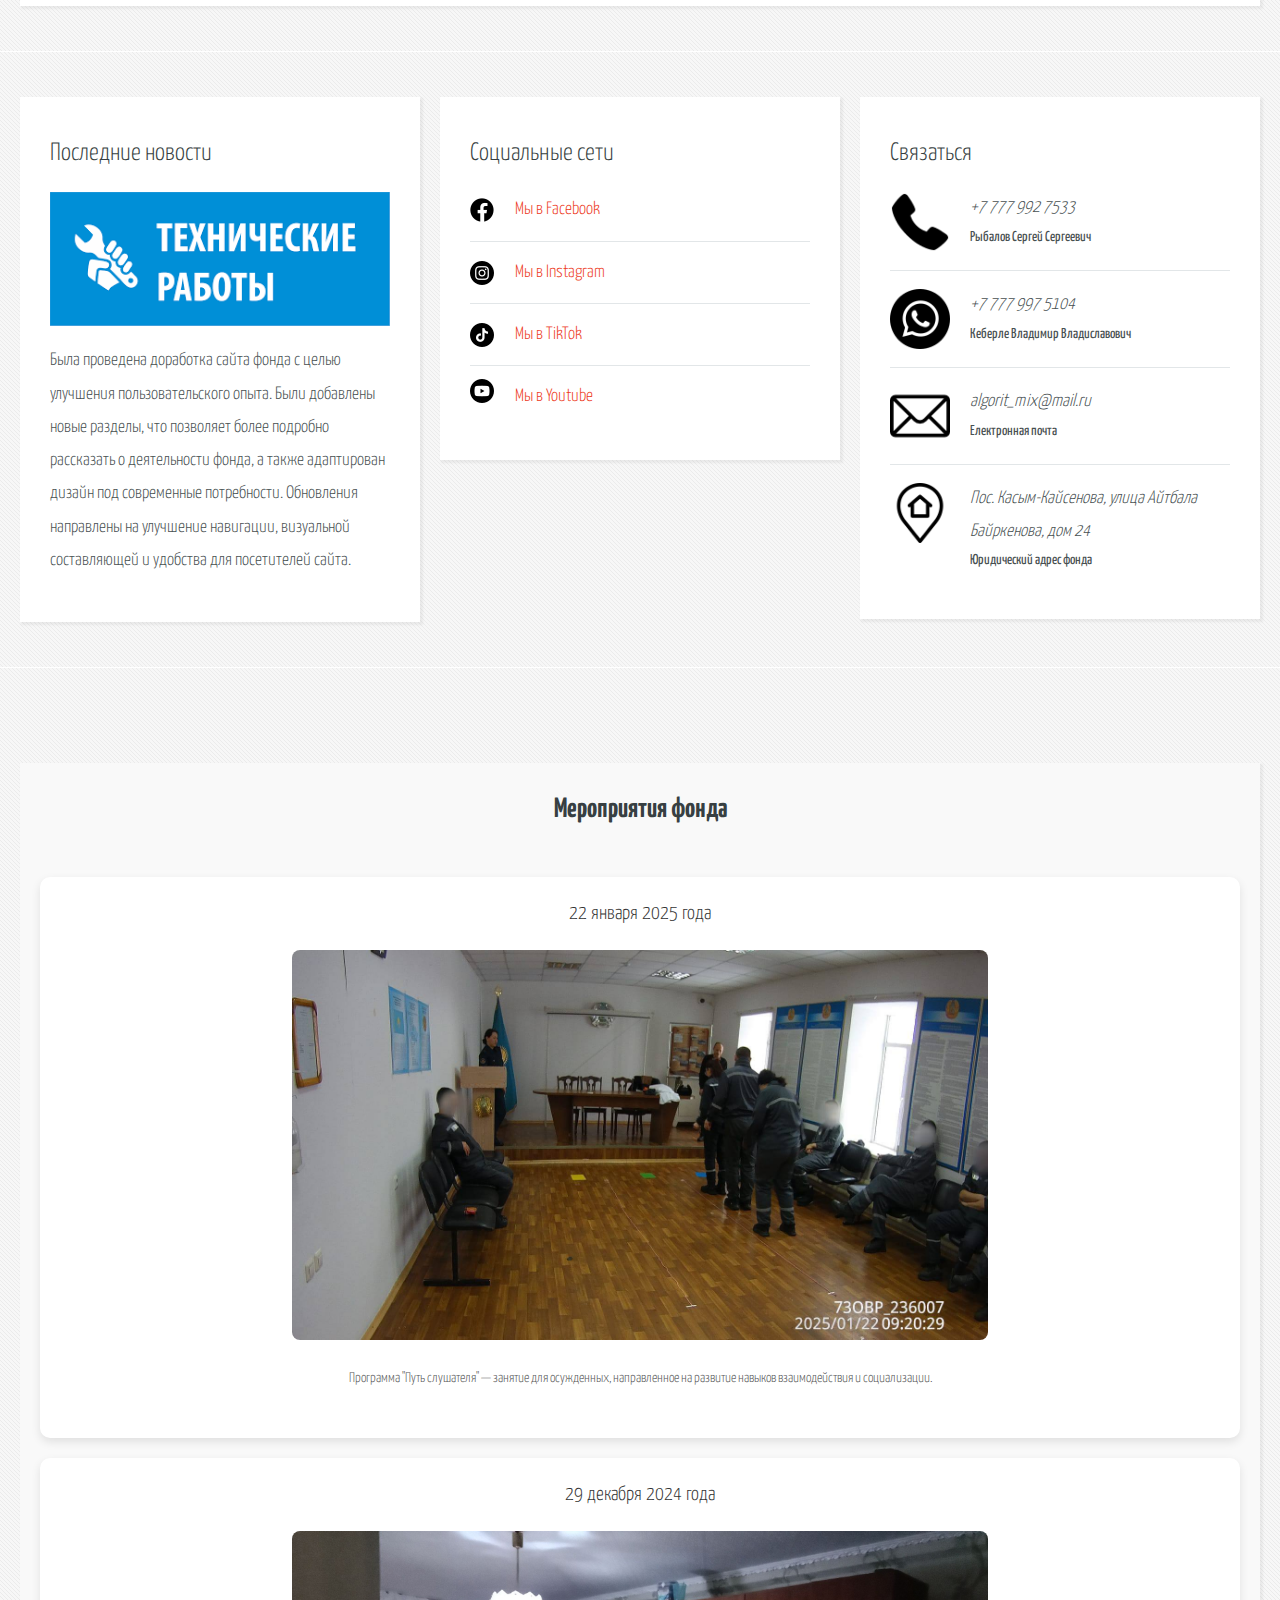
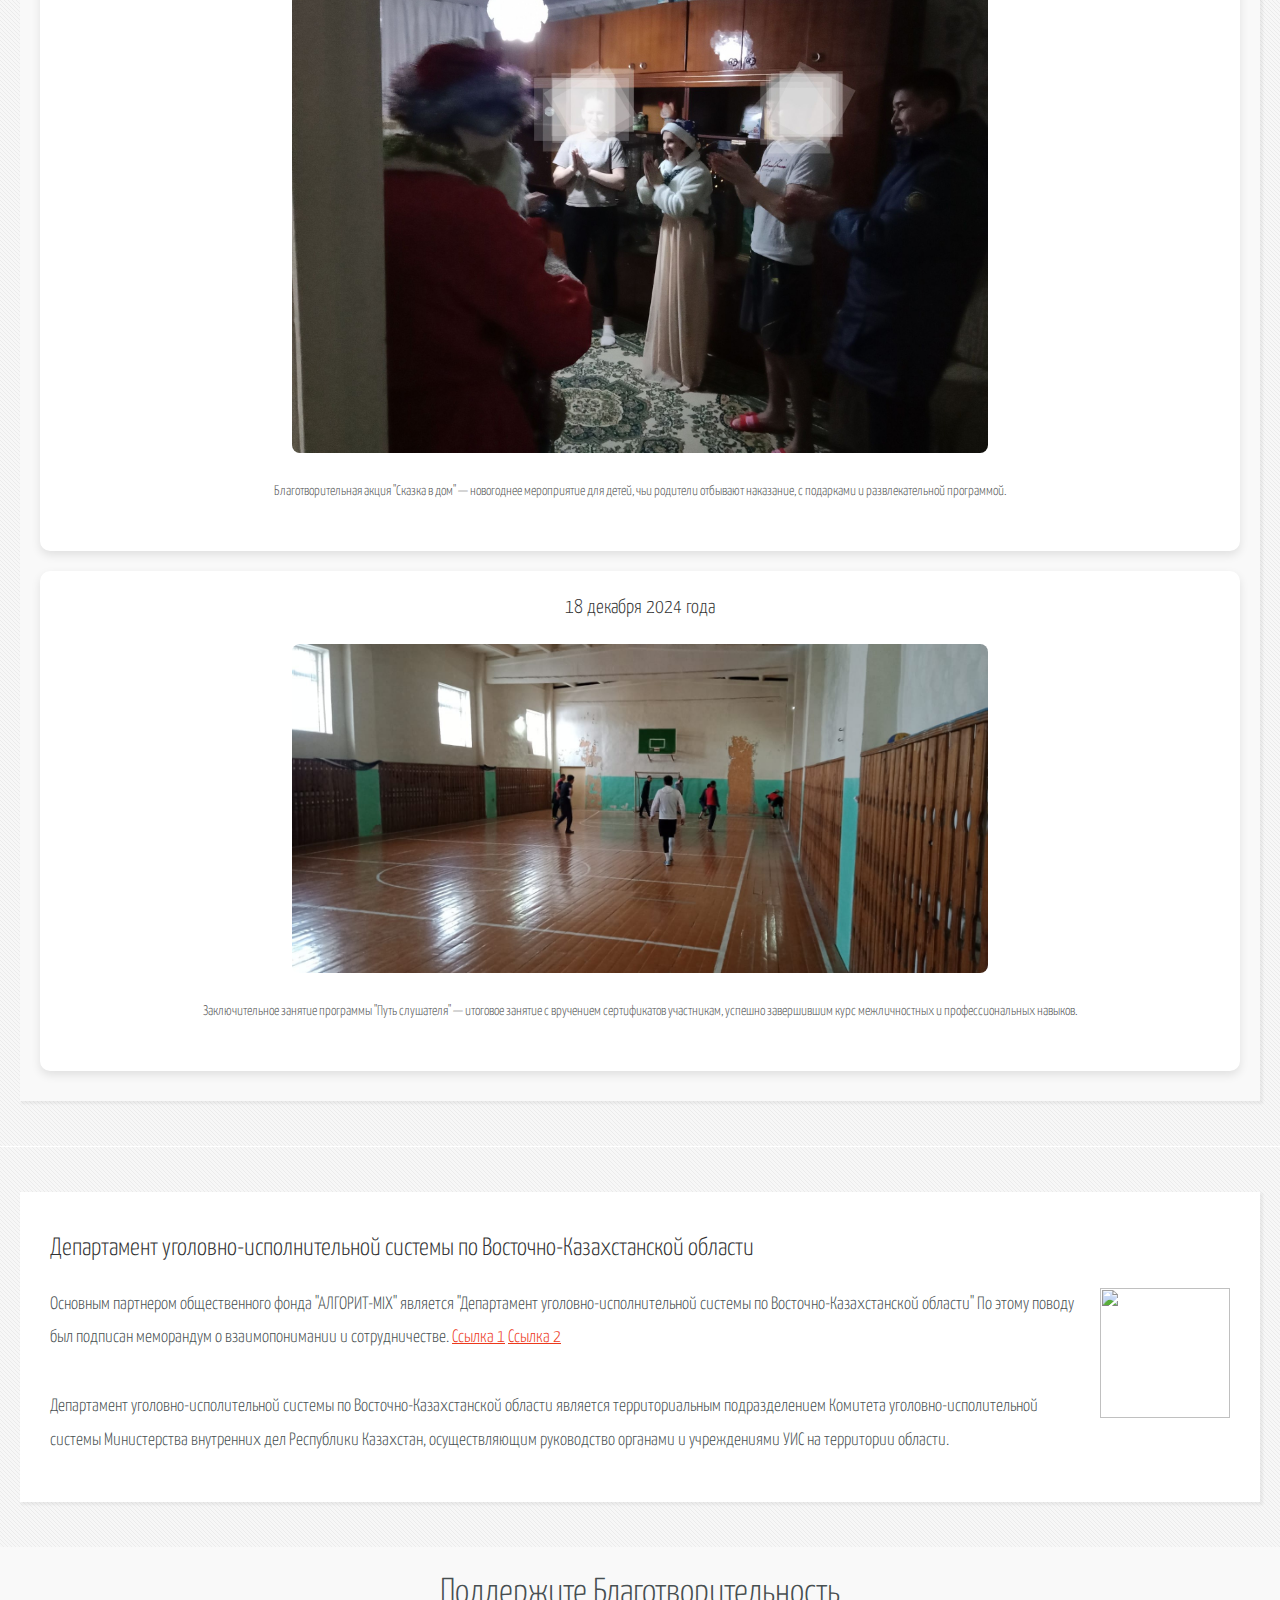
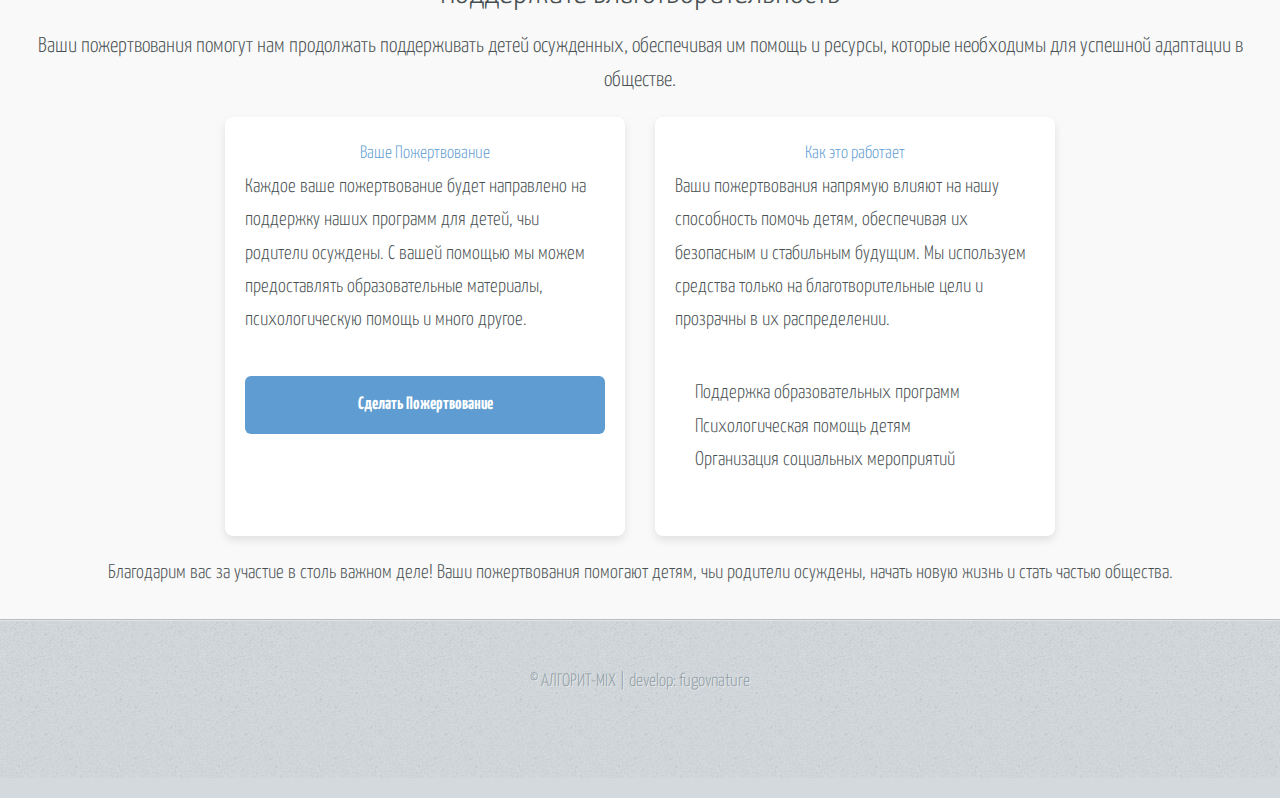
==== commit 2c9d6a9e: "ффф" ====
--- a/index.html
+++ b/index.html
@@ -40,7 +40,7 @@
 								<div class="col-6 col-12-medium">
 
 									<!-- Banner Copy -->
-									<p style="margin-top: 80px;"><strong>Фонд "AЛГОРИТ-MIX"</strong> поддерживает детей осужденных, предоставляя социальную и психологическую помощь.</p>
+									<p style="margin-top: 80px;"><strong>Фонд «AЛГОРИТ-MIX»</strong> помогает осужденным вернуться в семьи и общество.</p>
 										
 
 								</div>
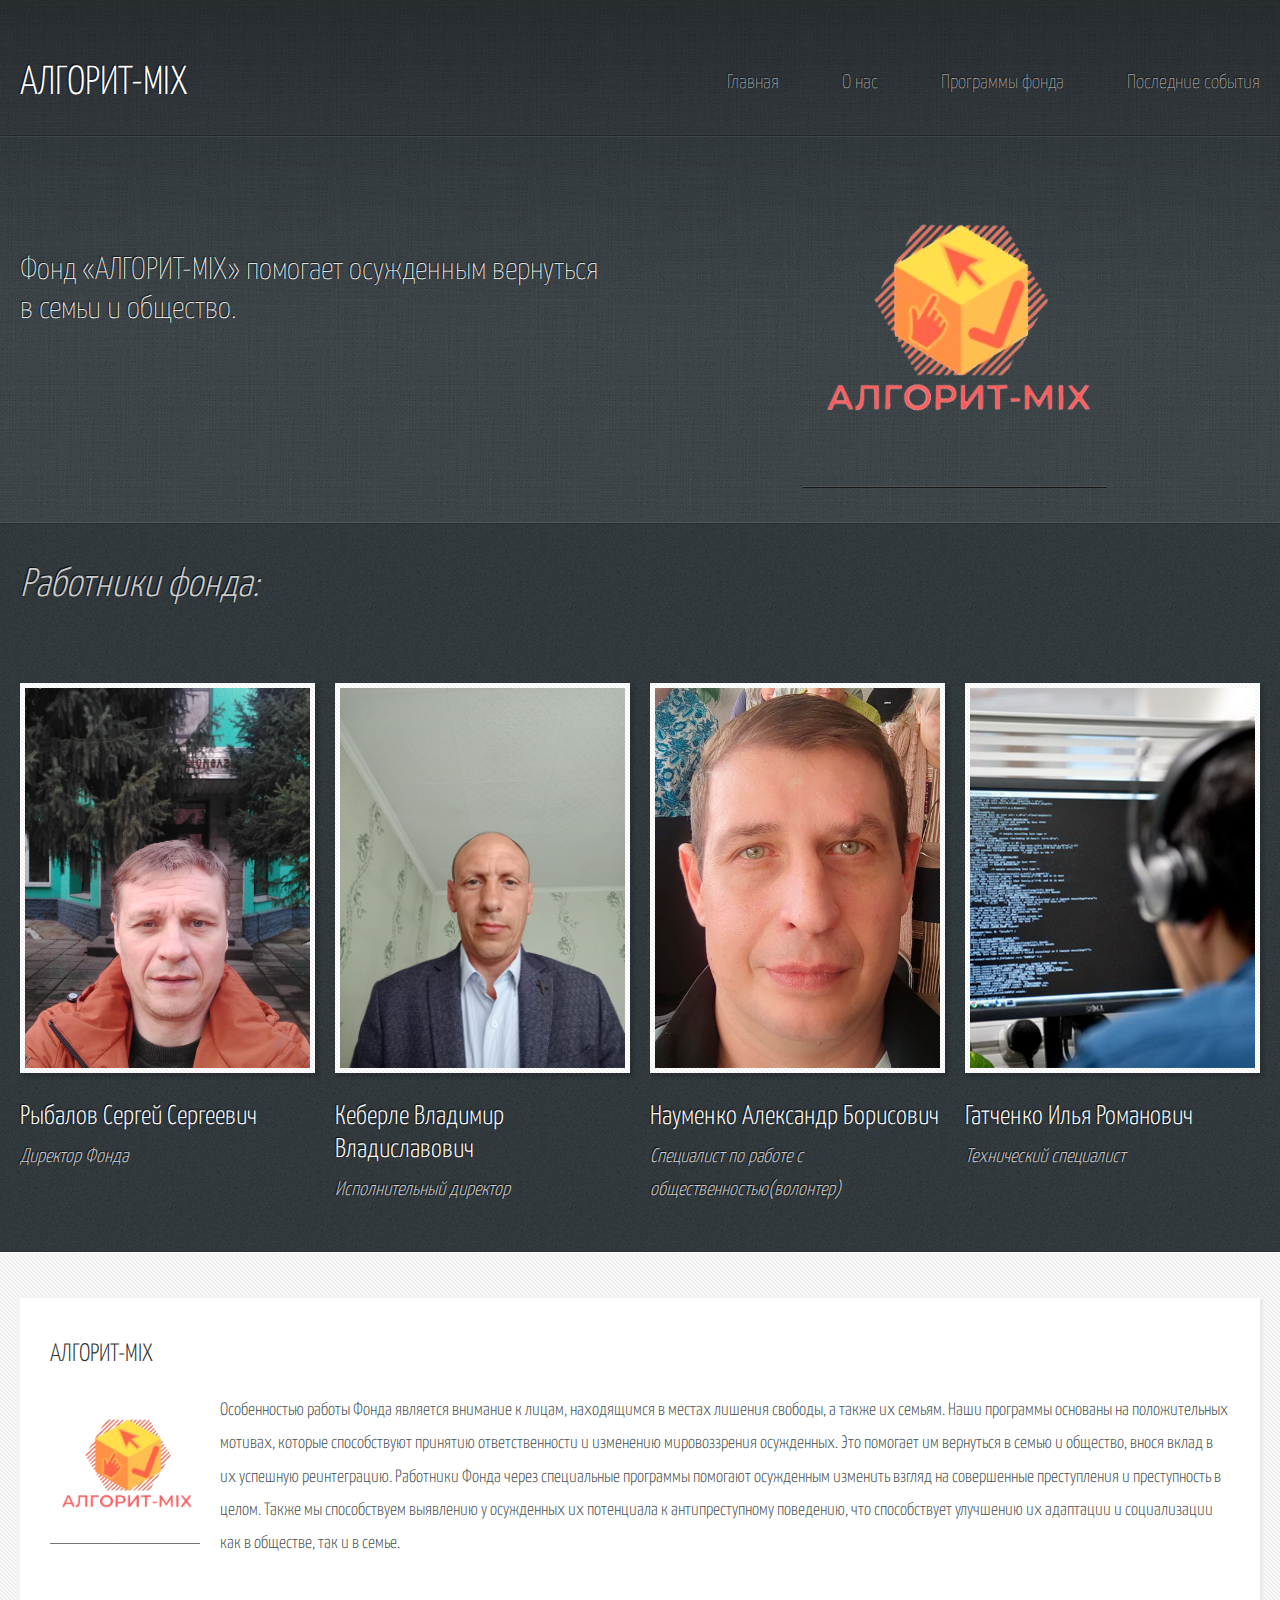
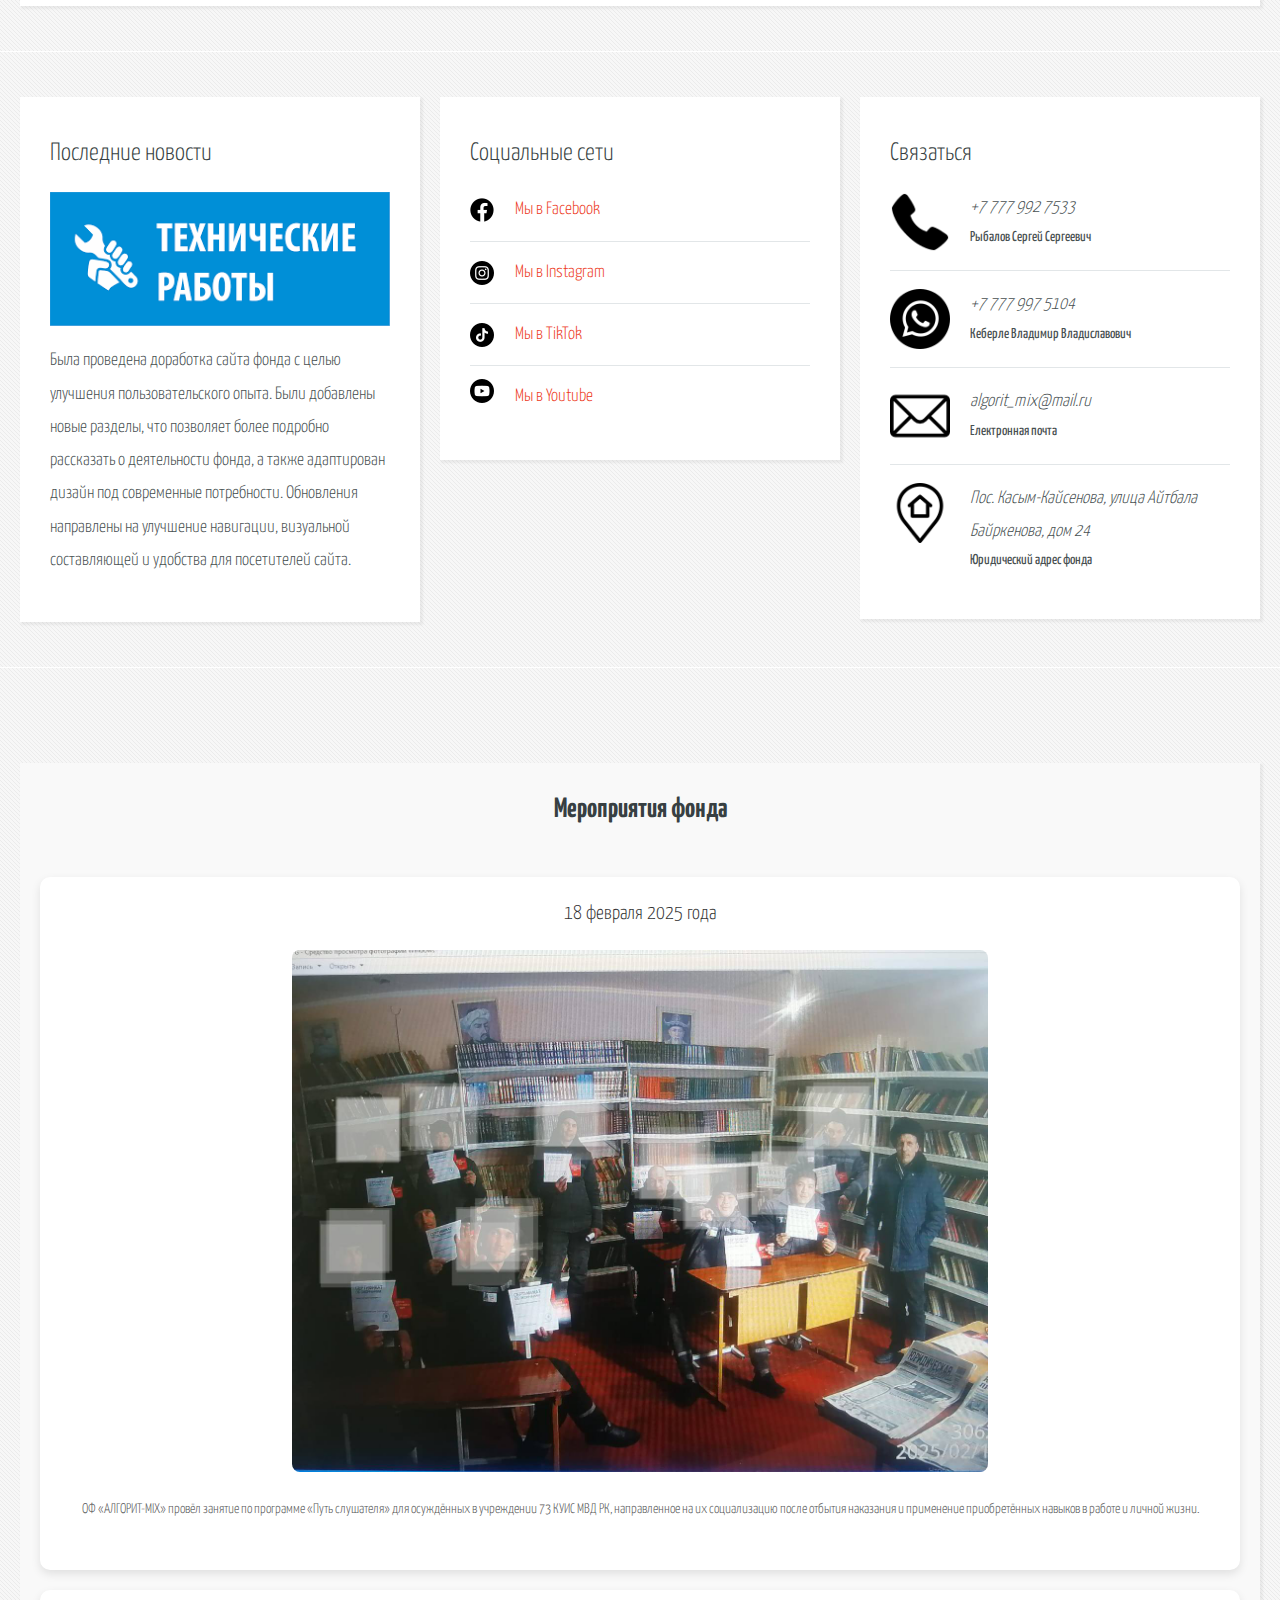
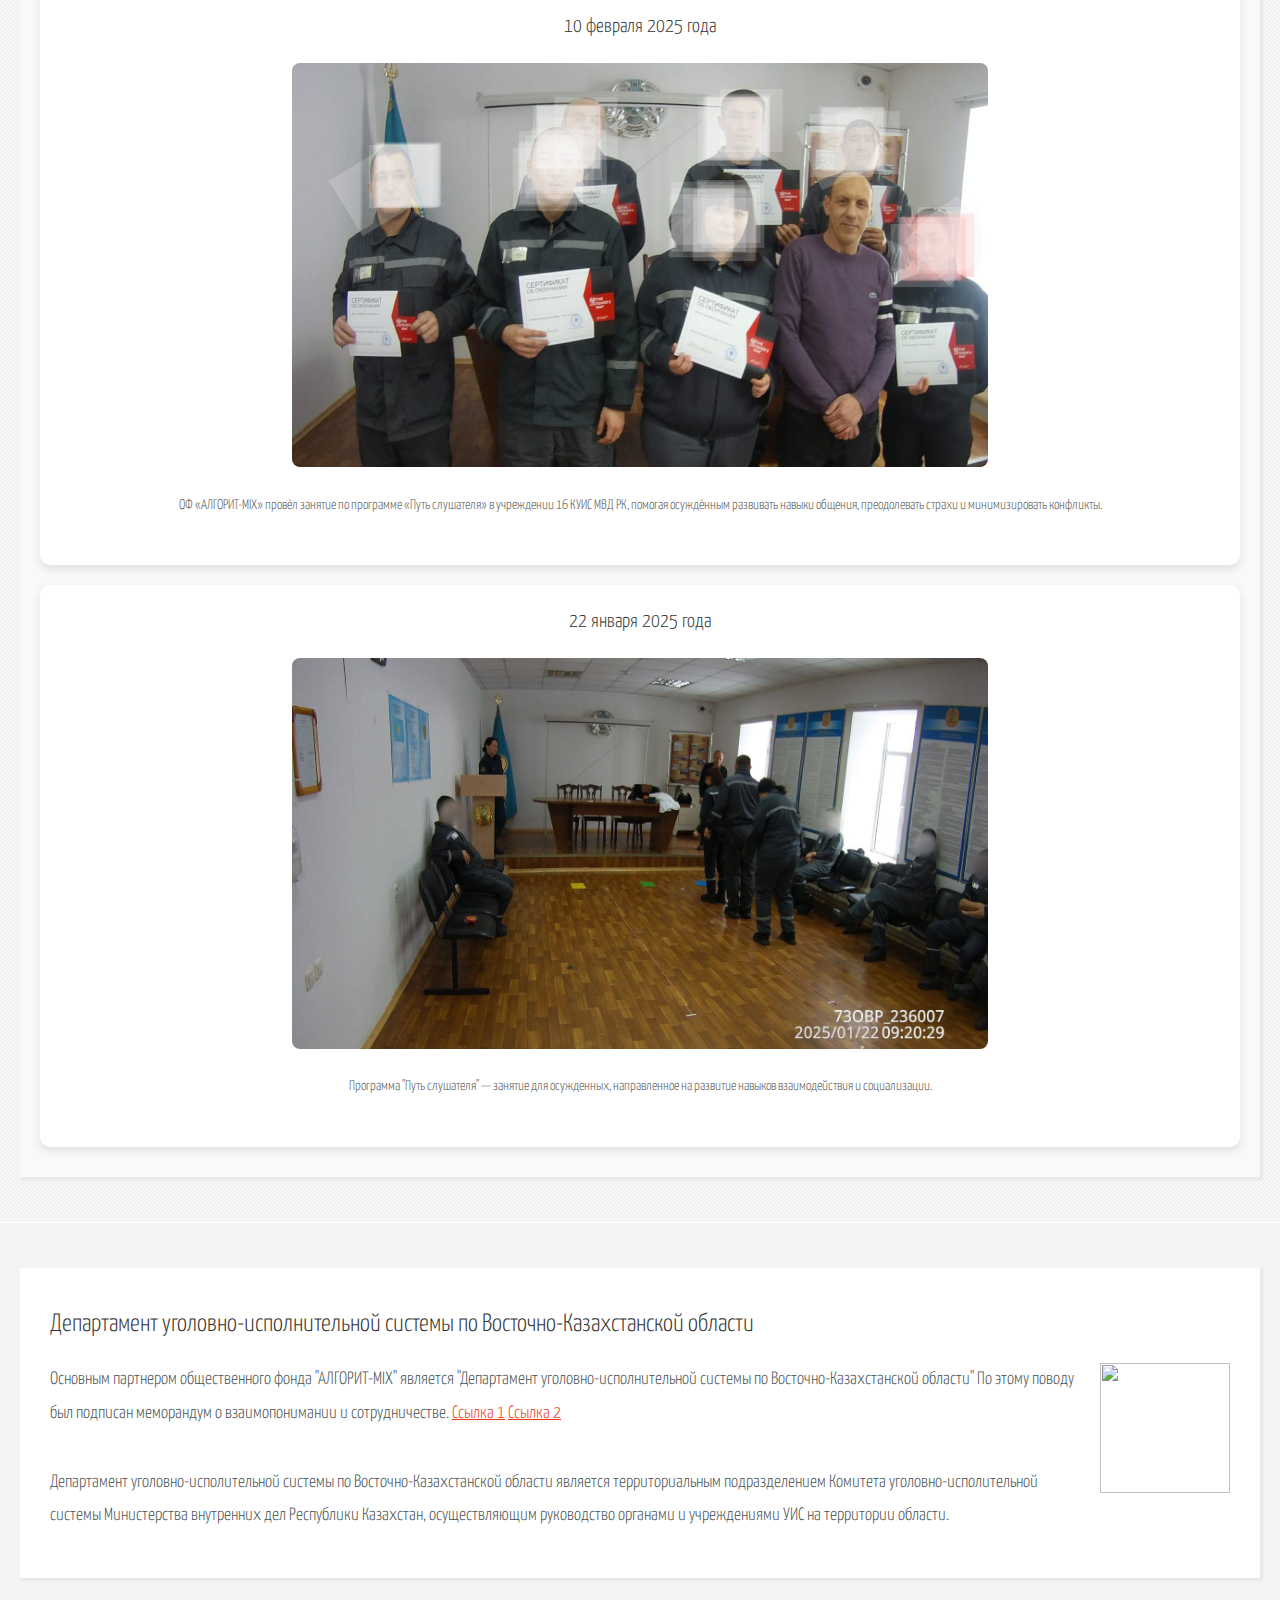
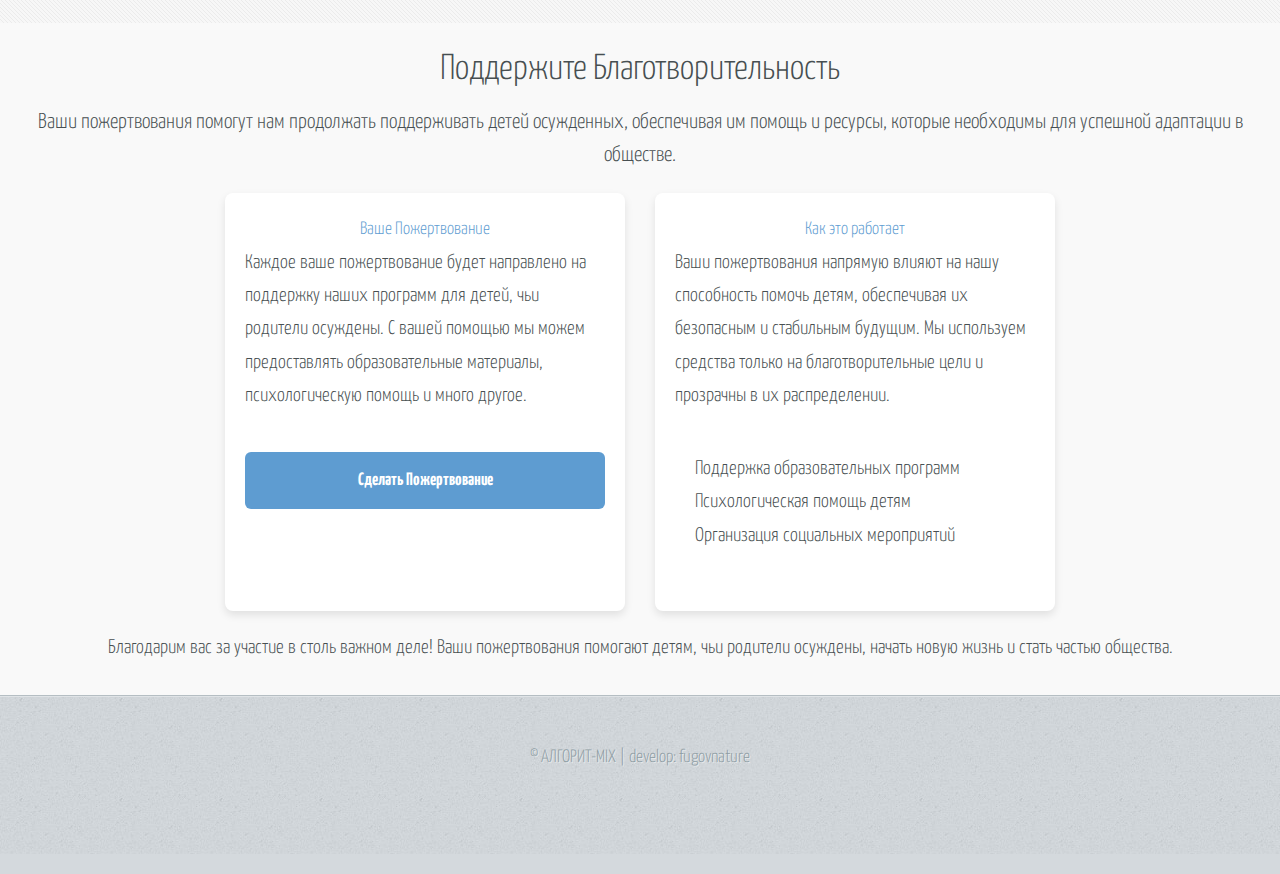
==== commit c20a936f: "Архив" ====
--- a/index.html
+++ b/index.html
@@ -6,7 +6,7 @@
 		<meta charset="utf-8" />
 		<meta name="viewport" content="width=device-width, initial-scale=1, user-scalable=no" />
 		<link rel="stylesheet" href="assets/css/main.css" />
-		
+		<link rel="stylesheet" href="https://cdn.jsdelivr.net/npm/@fancyapps/ui/dist/fancybox.css">
 
 		<link rel="icon" href="new/logo.png" type="image/png" />
 	</head>
@@ -237,27 +237,27 @@
 											<!-- Мероприятие 1 -->
 											<div class="col-12 col-md-4 mb-4">
 												<div class="event" style="text-align: center; padding: 20px; background-color: #ffffff; border-radius: 10px; box-shadow: 0 4px 10px rgba(0, 0, 0, 0.1);">
-													<h3 style="font-size: 20px; margin-bottom: 20px; color: #333;">22 января 2025 года</h3>
-													<img src="events/22.01.25/474580905_2016598125483808_8262959690874132231_n.jpg" class="img-fluid" alt="Мероприятие 1" style="width: 60%; height: auto; border-radius: 8px;">
-													<p style="margin-top: 15px; font-size: 14px; color: #555; line-height: 1.6;">Программа "Путь слушателя" — занятие для осужденных, направленное на развитие навыков взаимодействия и социализации.</p>
+													<h3 style="font-size: 20px; margin-bottom: 20px; color: #333;">18 февраля 2025 года</h3>
+													<img src="events/18.02.25/480488696_2036579546818999_637045278767090838_n.jpg" class="img-fluid" alt="Мероприятие 1" style="width: 60%; height: auto; border-radius: 8px;">
+													<p style="margin-top: 15px; font-size: 14px; color: #555; line-height: 1.6;">ОФ «АЛГОРИТ-МIX» провёл занятие по программе «Путь слушателя» для осуждённых в учреждении 73 КУИС МВД РК, направленное на их социализацию после отбытия наказания и применение приобретённых навыков в работе и личной жизни.</p>
 												</div>
 											</div>
 								
 											<!-- Мероприятие 2 -->
 											<div class="col-12 col-md-4 mb-4">
 												<div class="event" style="text-align: center; padding: 20px; background-color: #ffffff; border-radius: 10px; box-shadow: 0 4px 10px rgba(0, 0, 0, 0.1);">
-													<h3 style="font-size: 20px; margin-bottom: 20px; color: #333;">29 декабря 2024 года</h3>
-													<img src="events/29.12.24/471829868_1999692063841081_3559945864600341514_n.jpg" class="img-fluid" alt="Мероприятие 2" style="width: 60%; height: auto; border-radius: 8px;">
-													<p style="margin-top: 15px; font-size: 14px; color: #555; line-height: 1.6;">Благотворительная акция "Сказка в дом" — новогоднее мероприятие для детей, чьи родители отбывают наказание, с подарками и развлекательной программой.</p>
+													<h3 style="font-size: 20px; margin-bottom: 20px; color: #333;">10 февраля 2025 года</h3>
+													<img src="events/10.02.25/476369798_2030131494130471_7457096048064278160_n.jpg" class="img-fluid" alt="Мероприятие 2" style="width: 60%; height: auto; border-radius: 8px;">
+													<p style="margin-top: 15px; font-size: 14px; color: #555; line-height: 1.6;">ОФ «АЛГОРИТ-MIX» провёл занятие по программе «Путь слушателя» в учреждении 16 КУИС МВД РК, помогая осуждённым развивать навыки общения, преодолевать страхи и минимизировать конфликты.</p>
 												</div>
 											</div>
 								
 											<!-- Мероприятие 3 -->
 											<div class="col-12 col-md-4 mb-4">
 												<div class="event" style="text-align: center; padding: 20px; background-color: #ffffff; border-radius: 10px; box-shadow: 0 4px 10px rgba(0, 0, 0, 0.1);">
-													<h3 style="font-size: 20px; margin-bottom: 20px; color: #333;">18 декабря 2024 года</h3>
-													<img src="events/14.12.24/470196288_1988876924922595_1662398726645820404_n.jpg" class="img-fluid" alt="Мероприятие 3" style="width: 60%; height: auto; border-radius: 8px;">
-													<p style="margin-top: 15px; font-size: 14px; color: #555; line-height: 1.6;">Заключительное занятие программы "Путь слушателя" — итоговое занятие с вручением сертификатов участникам, успешно завершившим курс межличностных и профессиональных навыков.</p>
+													<h3 style="font-size: 20px; margin-bottom: 20px; color: #333;">22 января 2025 года</h3>
+													<img src="events/22.01.25/474580905_2016598125483808_8262959690874132231_n.jpg" class="img-fluid" alt="Мероприятие 3" style="width: 60%; height: auto; border-radius: 8px;">
+													<p style="margin-top: 15px; font-size: 14px; color: #555; line-height: 1.6;">Программа "Путь слушателя" — занятие для осужденных, направленное на развитие навыков взаимодействия и социализации.</p>
 												</div>
 											</div>
 										</div>
@@ -353,7 +353,7 @@
 			<script src="assets/js/breakpoints.min.js"></script>
 			<script src="assets/js/util.js"></script>
 			<script src="assets/js/main.js"></script>
-			
+			<script src="https://cdn.jsdelivr.net/npm/@fancyapps/ui/dist/fancybox.umd.js"></script>
 
 	</body>
 </html>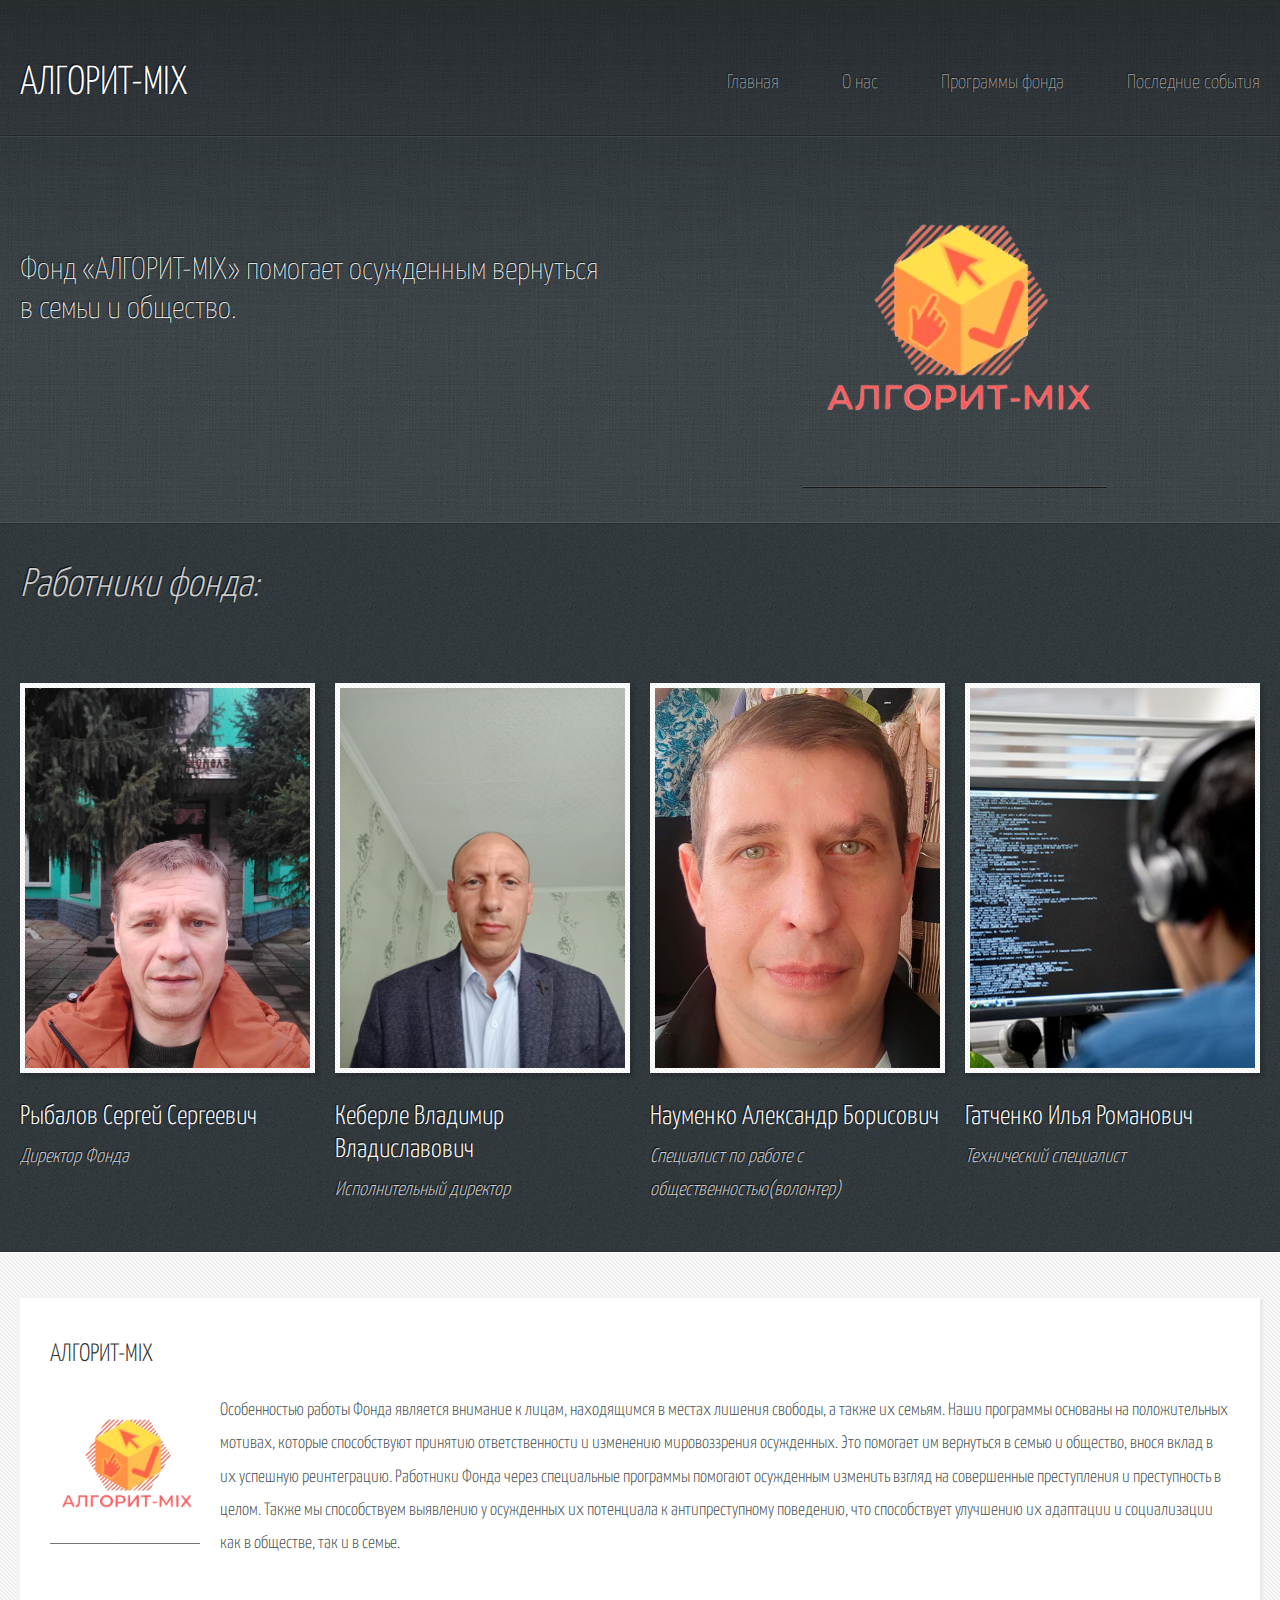
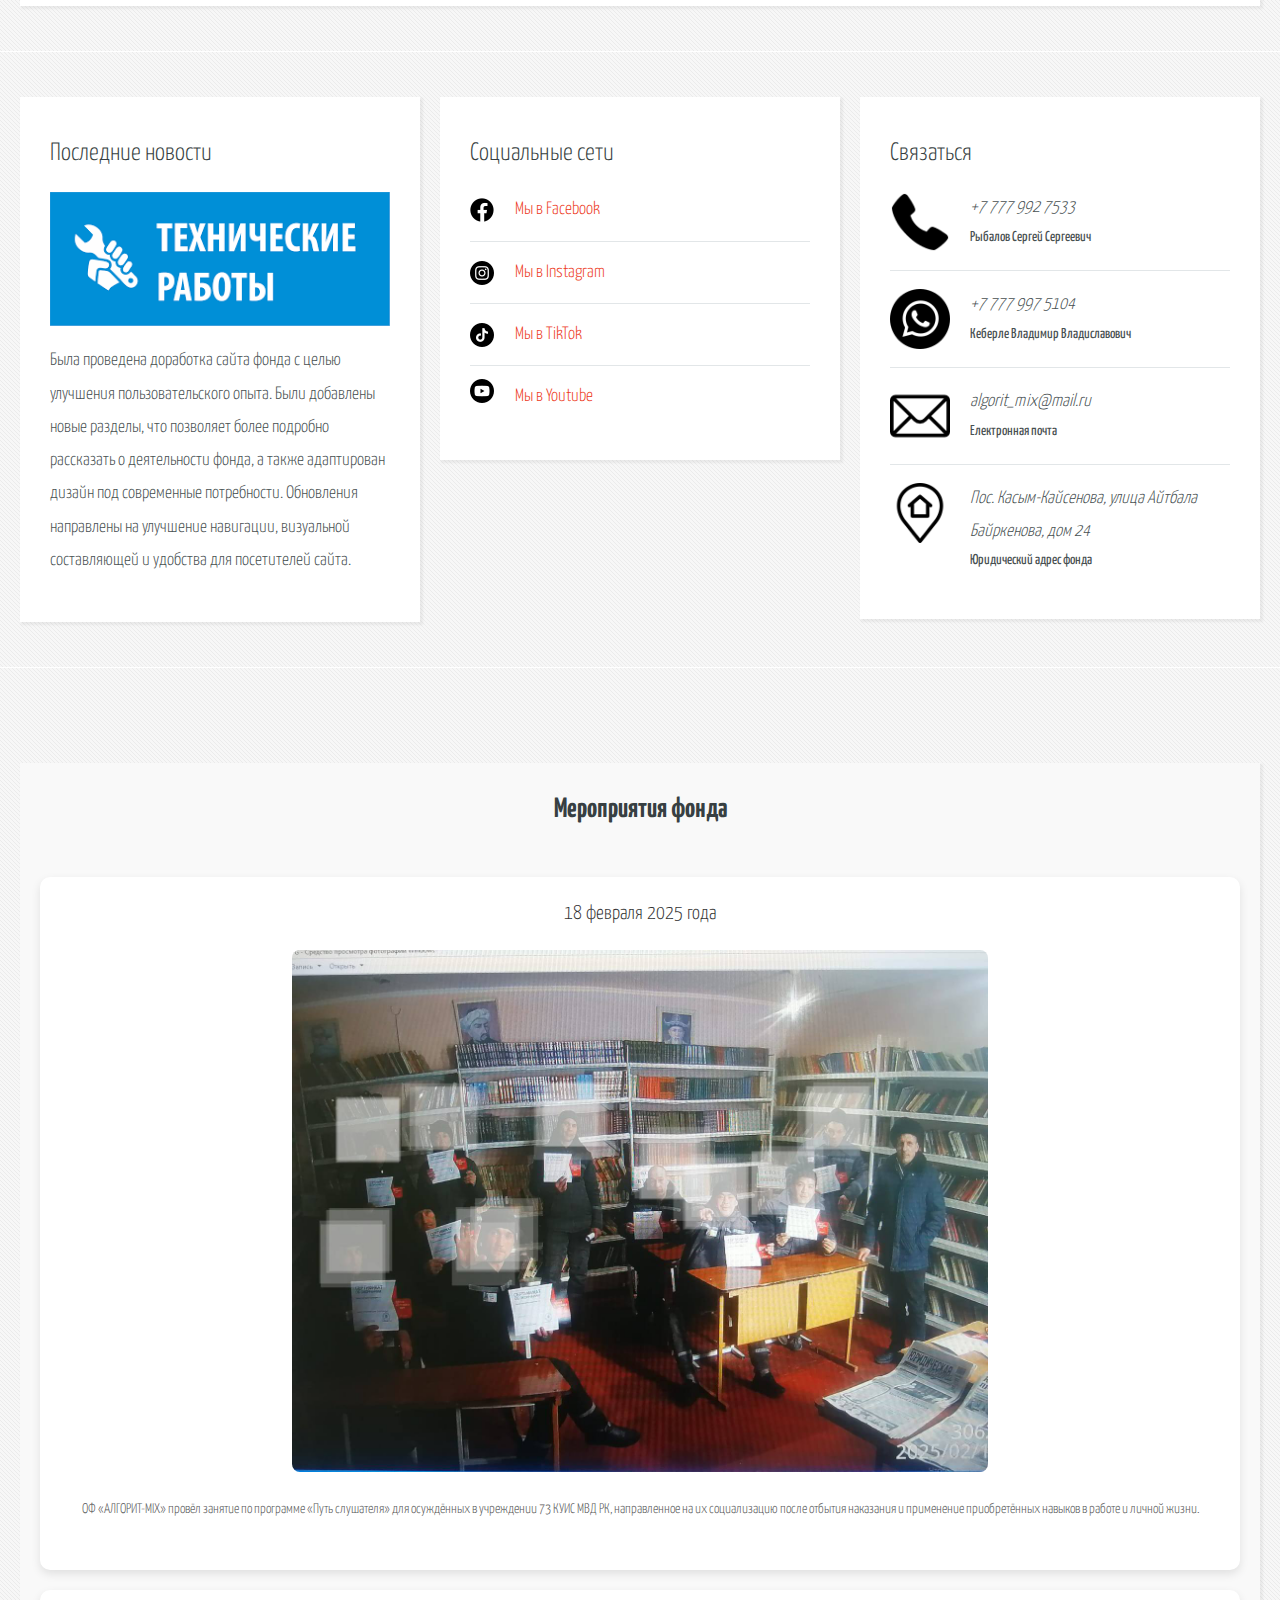
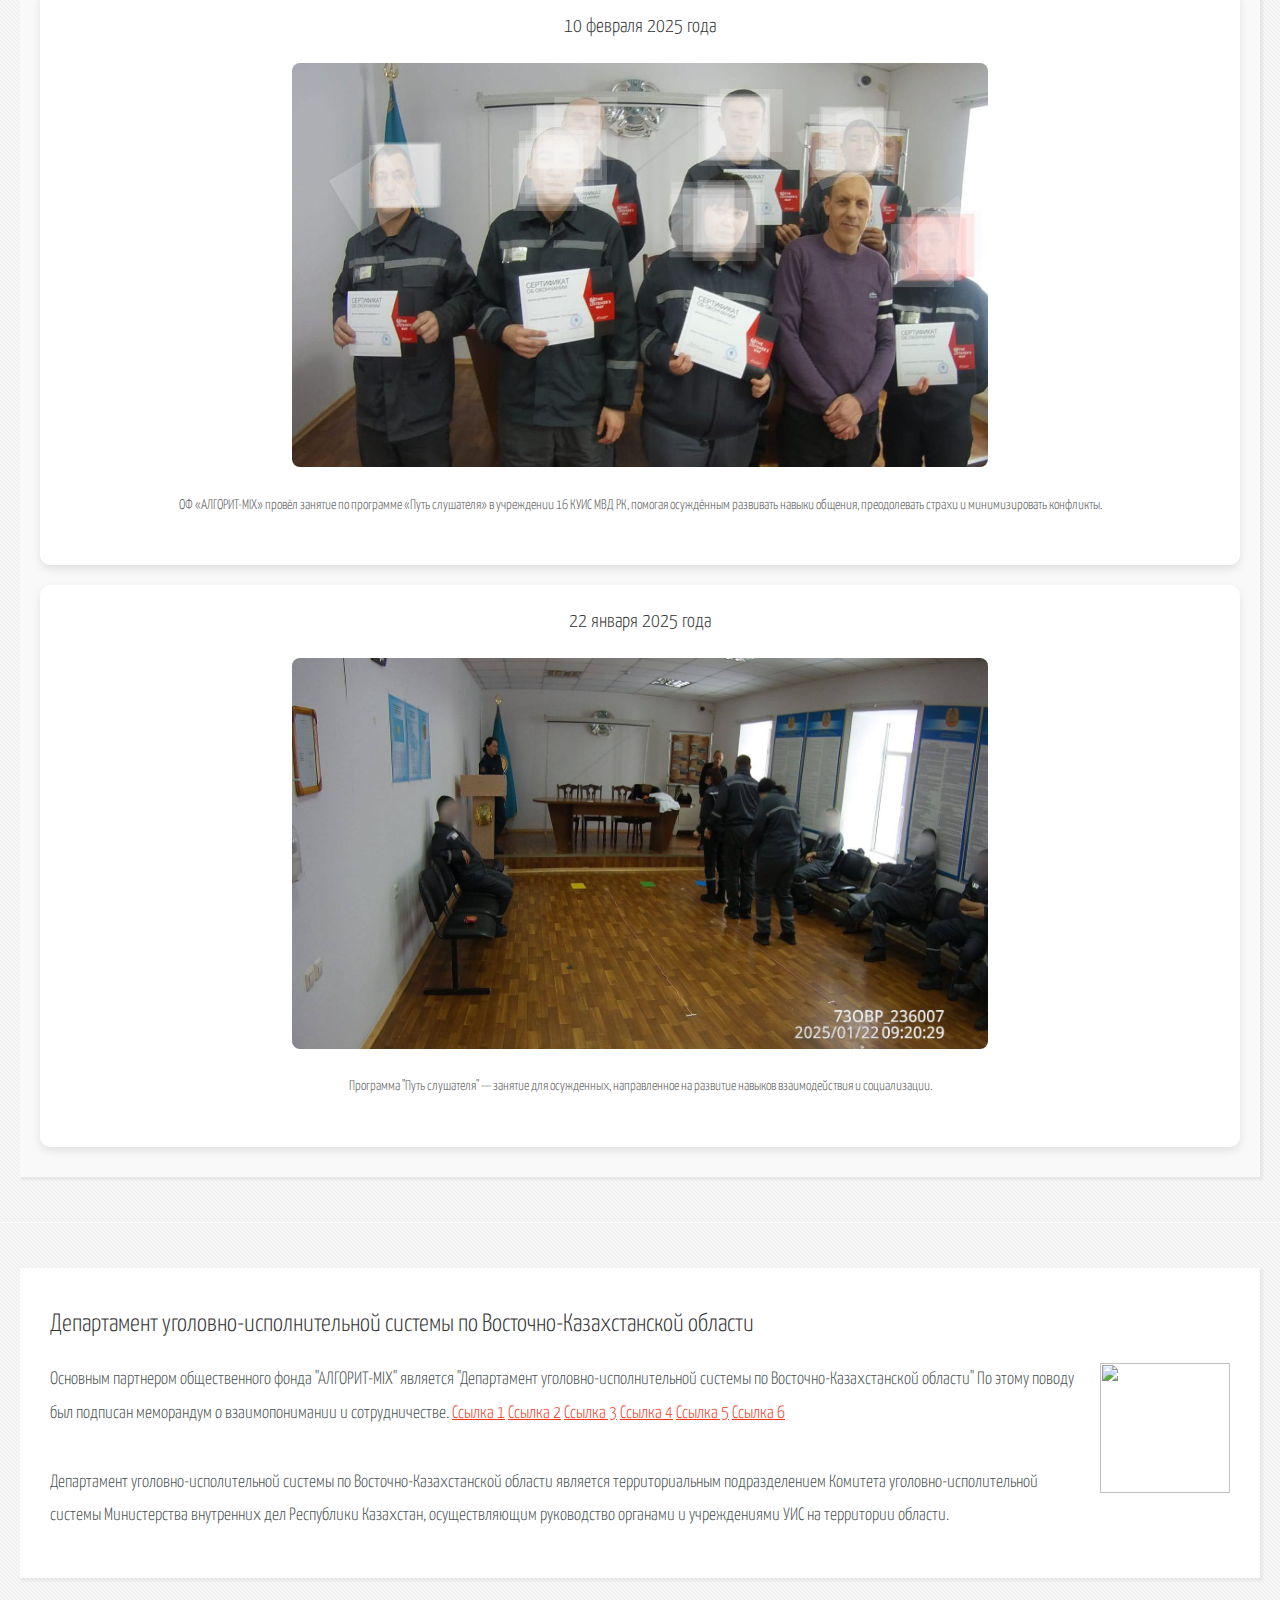
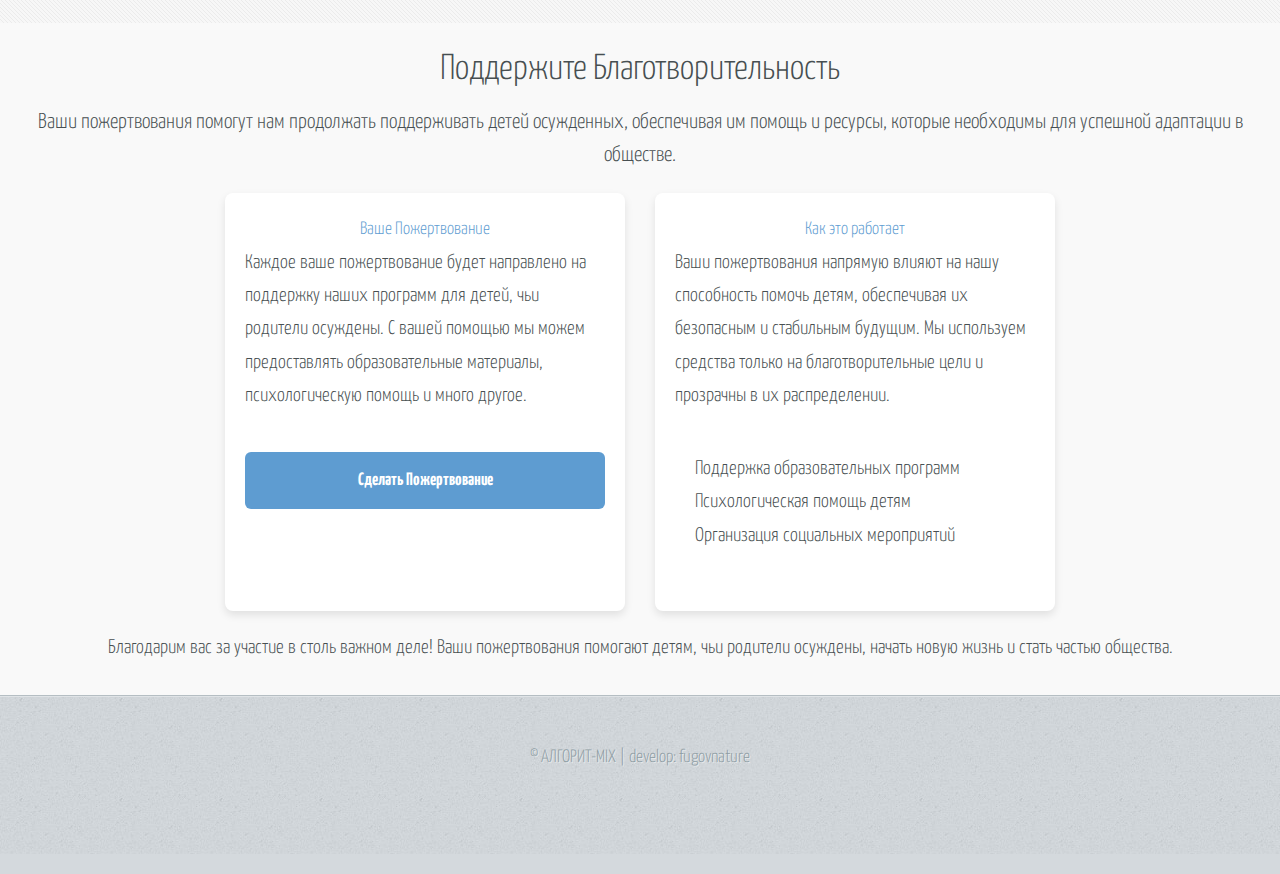
==== commit 714c67db: "ссылки" ====
--- a/index.html
+++ b/index.html
@@ -287,6 +287,11 @@
 								По этому поводу был подписан меморандум о взаимопонимании и сотрудничестве.
 								<a href="dox/DOC-20230601-WA0009..pdf">Cсылка 1</a>
 								<a href="dox/Scan 01 июн.pdf">Cсылка 2</a>
+								<a href="dox/Документ подтверждения Актов от ДУИС.pdf">Cсылка 3</a>
+								<a href="dox/Документ подтверждения Актов от ДУИС-1.pdf">Cсылка 4</a>
+								<a href="dox/Документ подтверждения Актов от ДУИС-2.pdf">Cсылка 5</a>
+								<a href="dox/Документ подтверждения Актов от ДУИС-3.pdff">Cсылка 6</a>
+								
 
 							</p>
 							<p>
